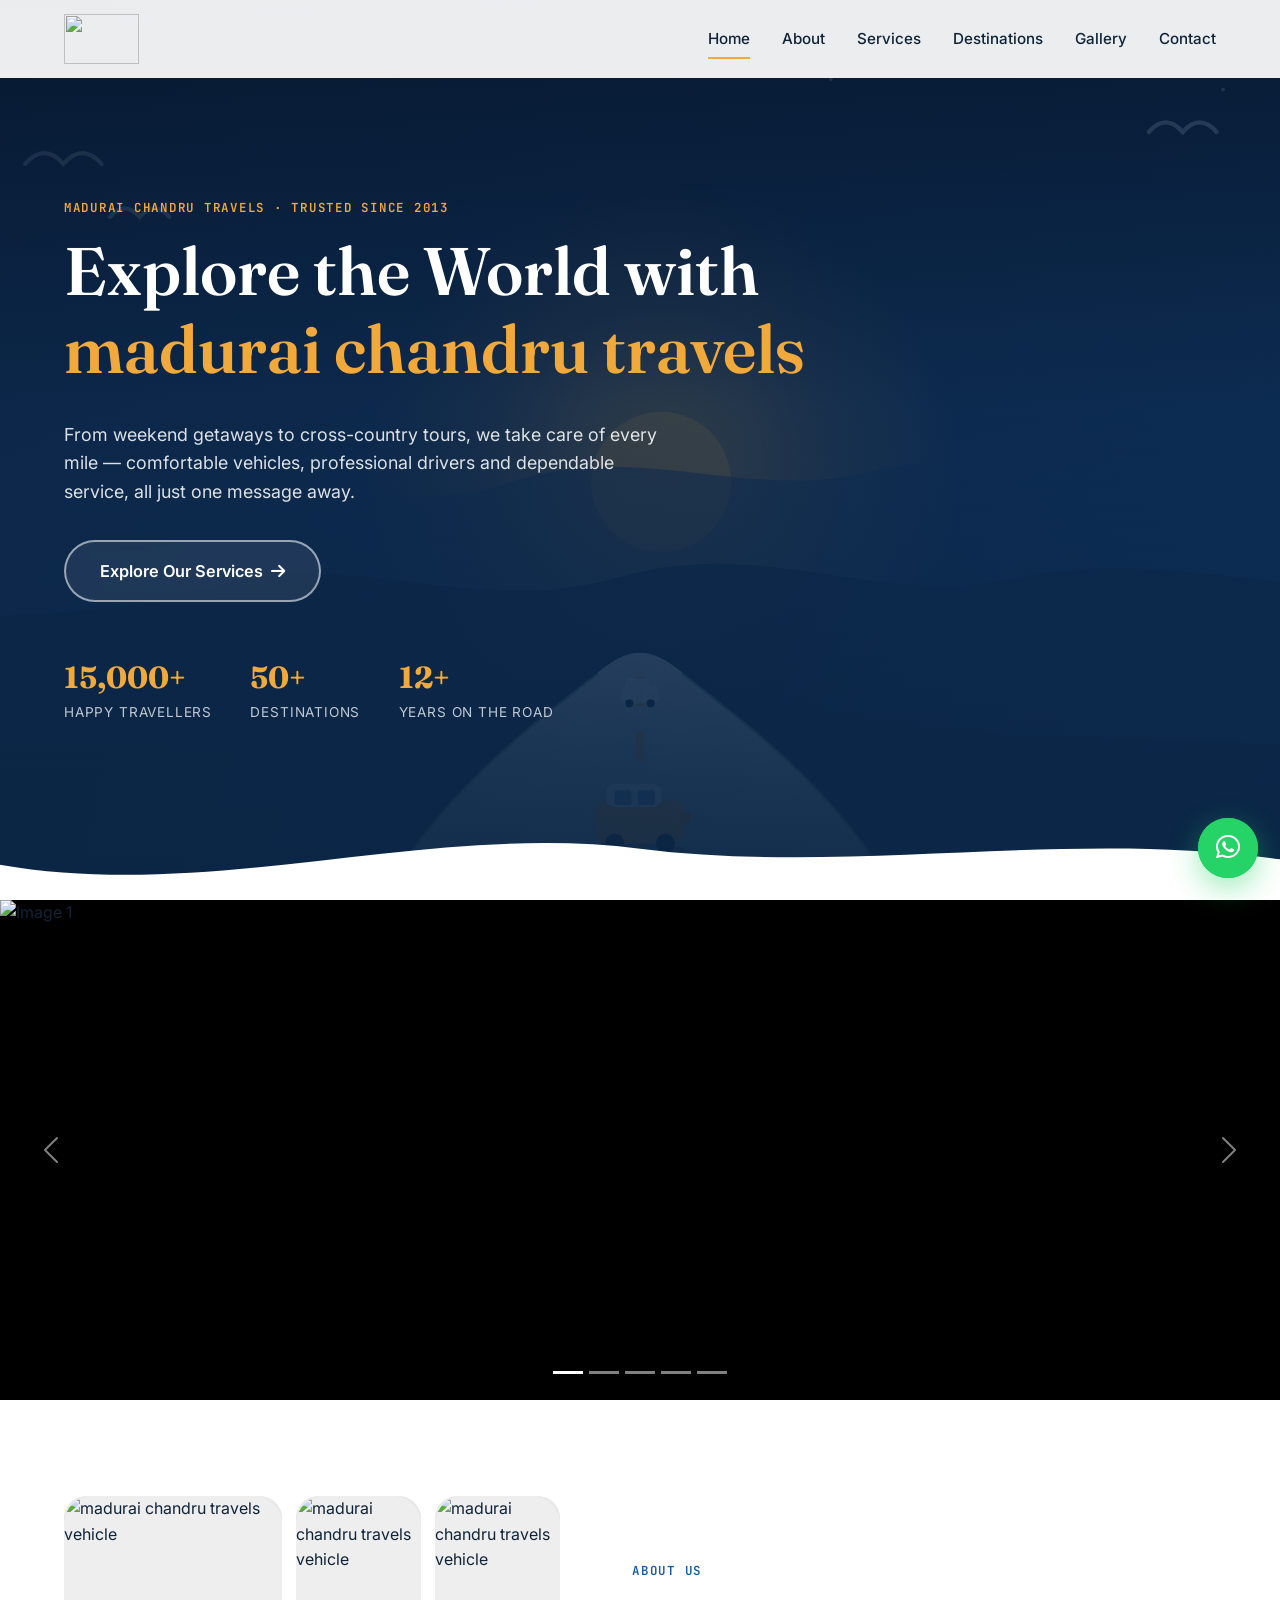
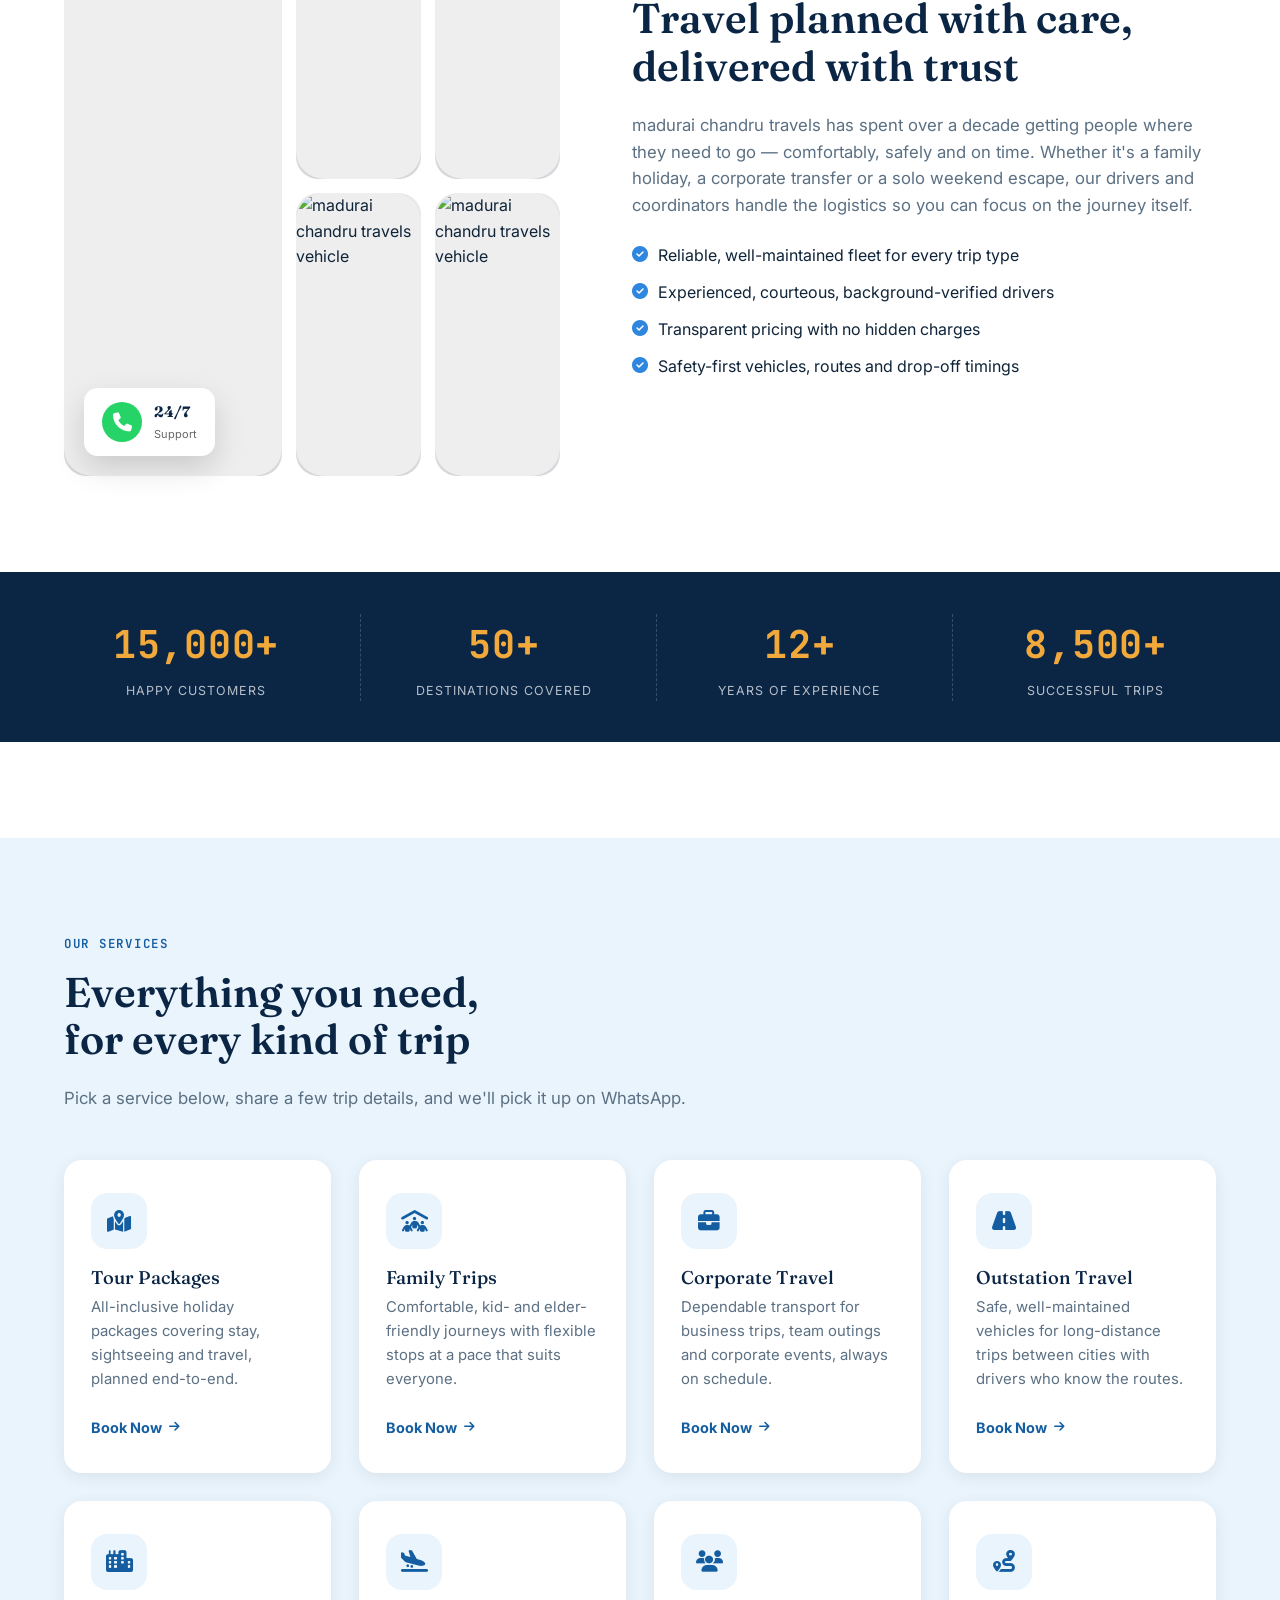
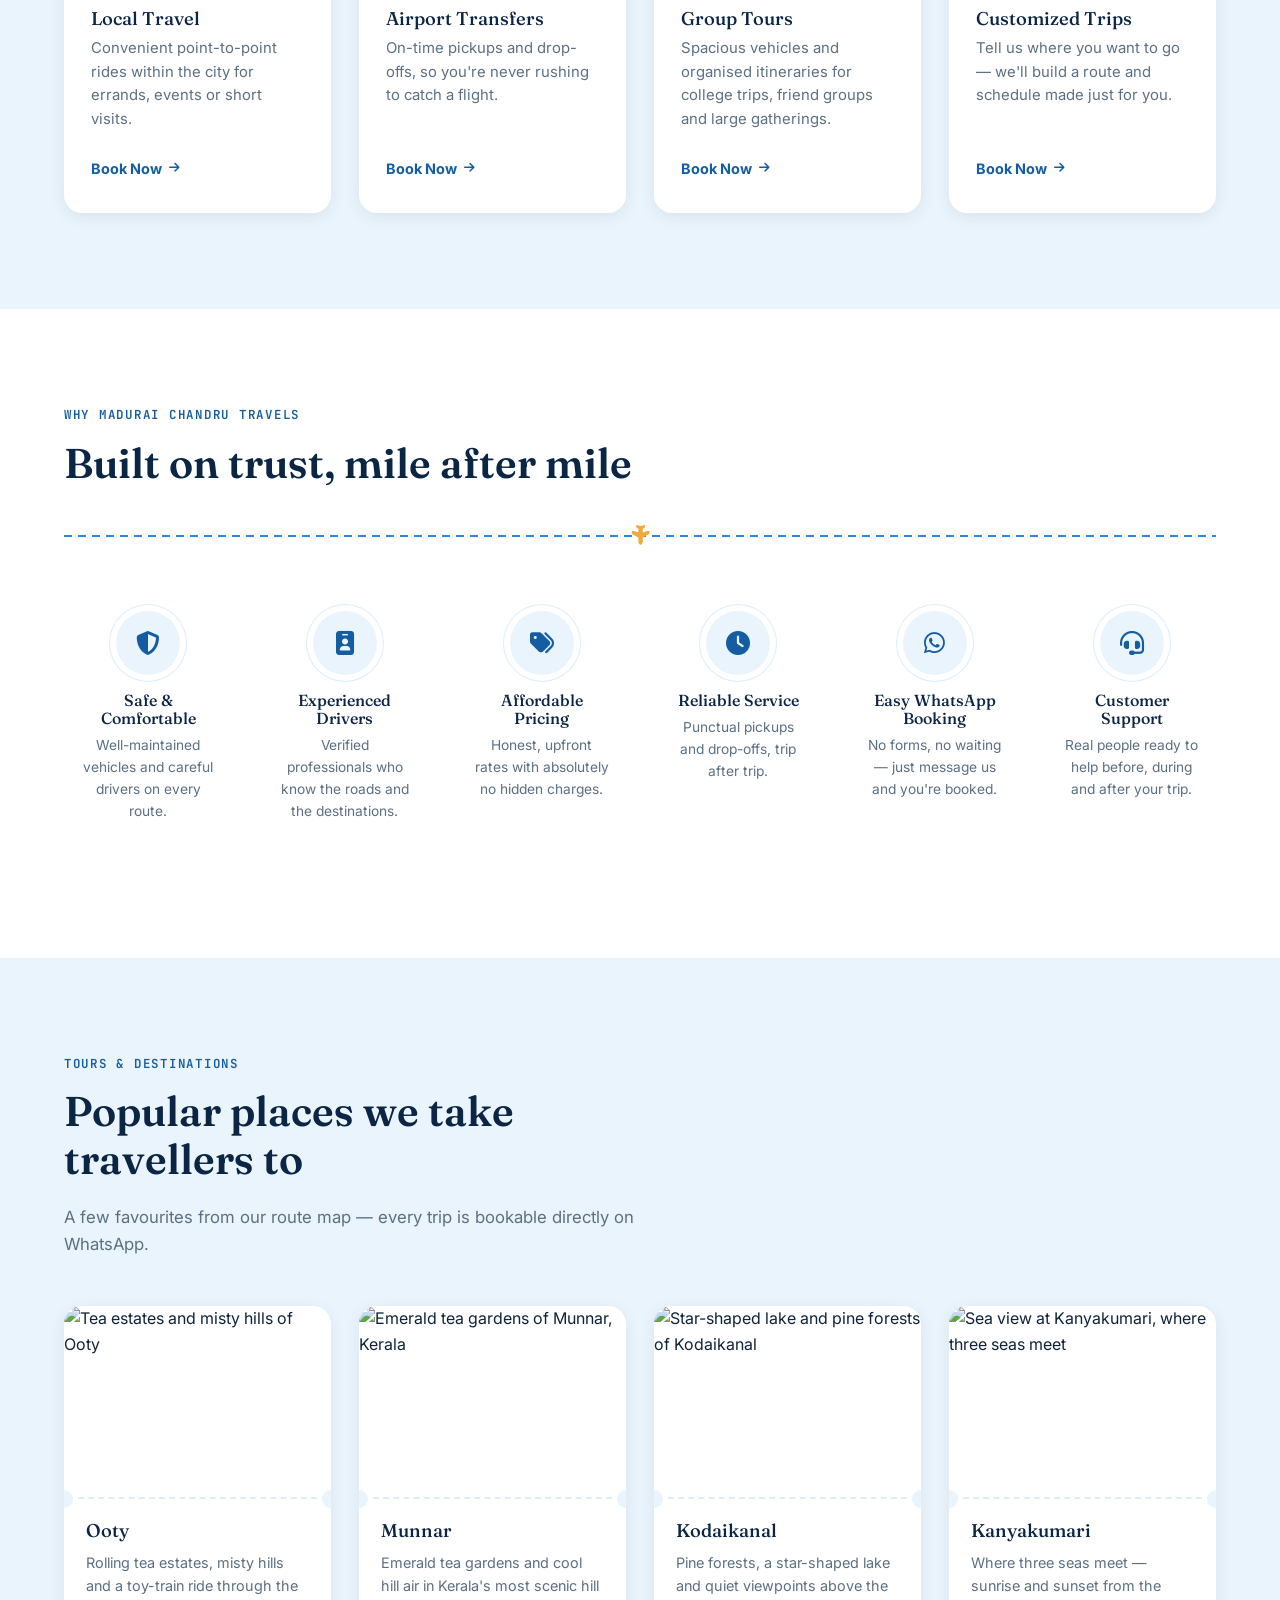
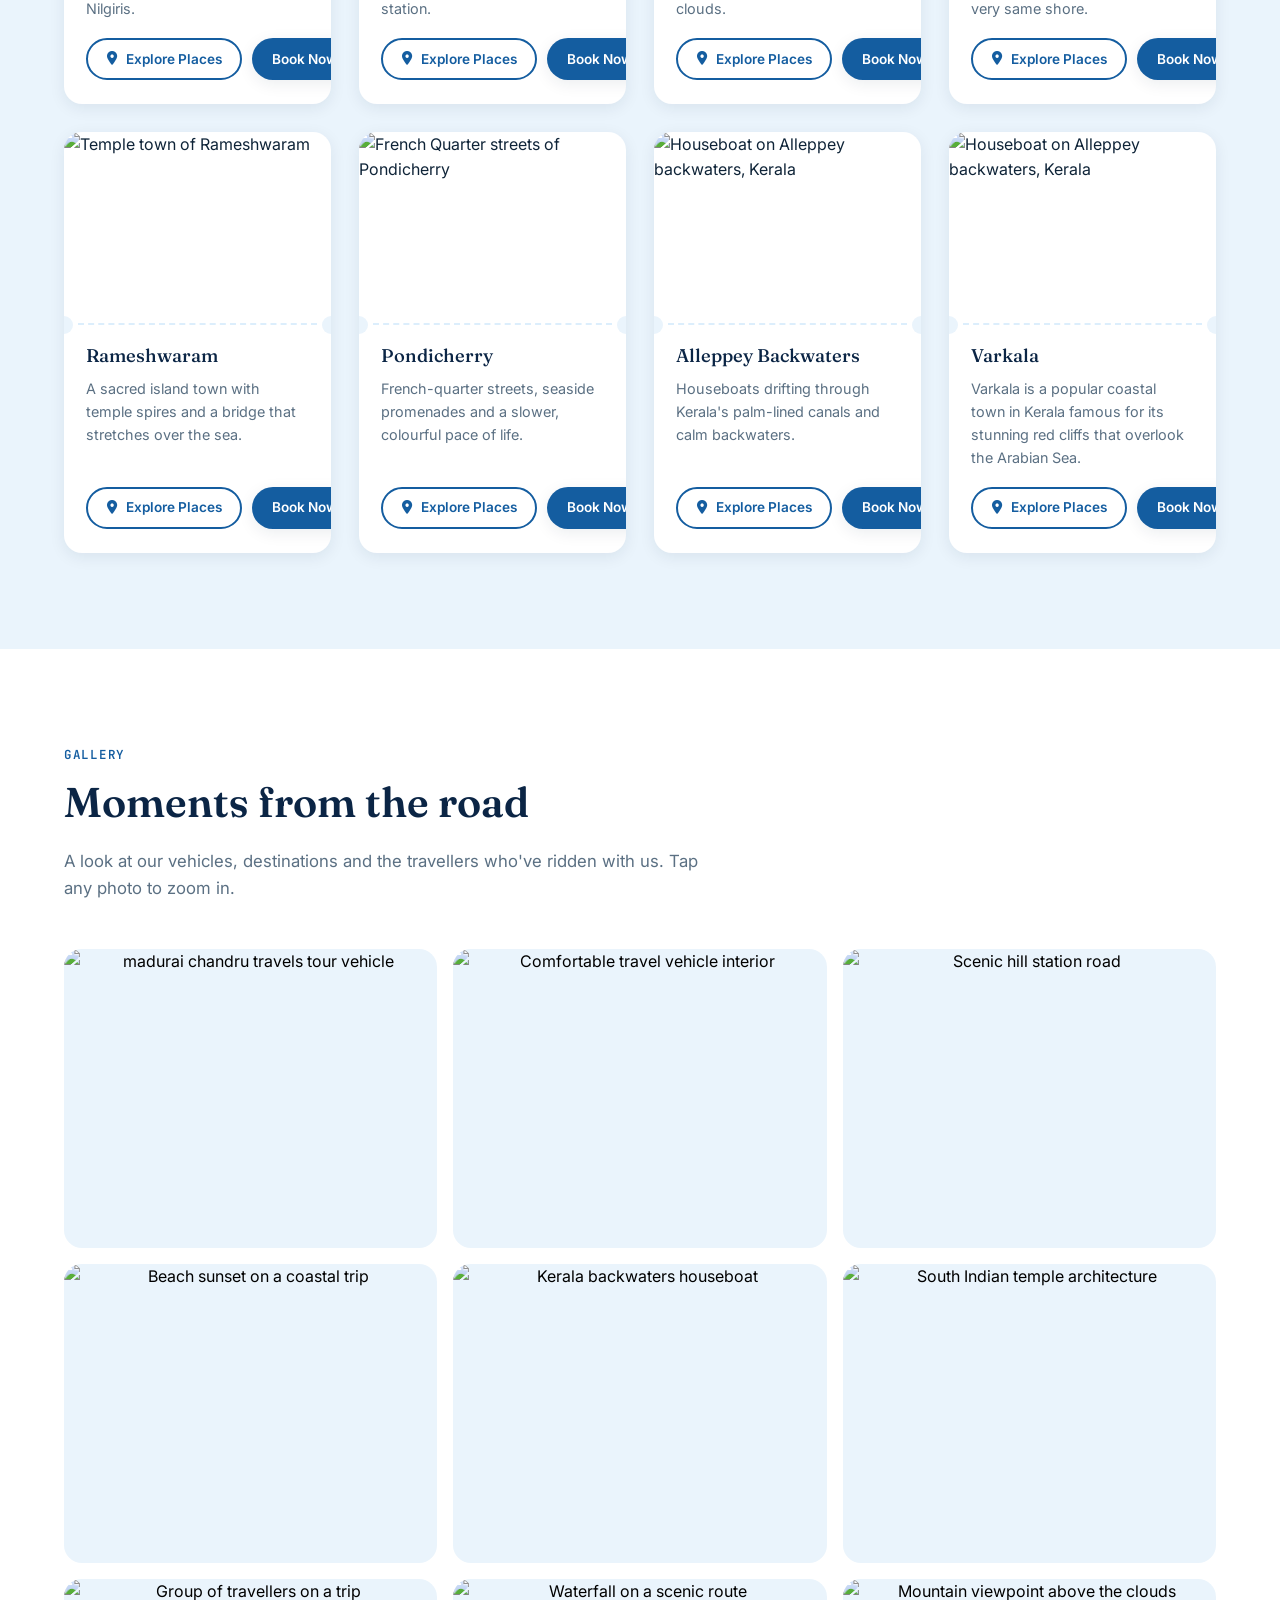
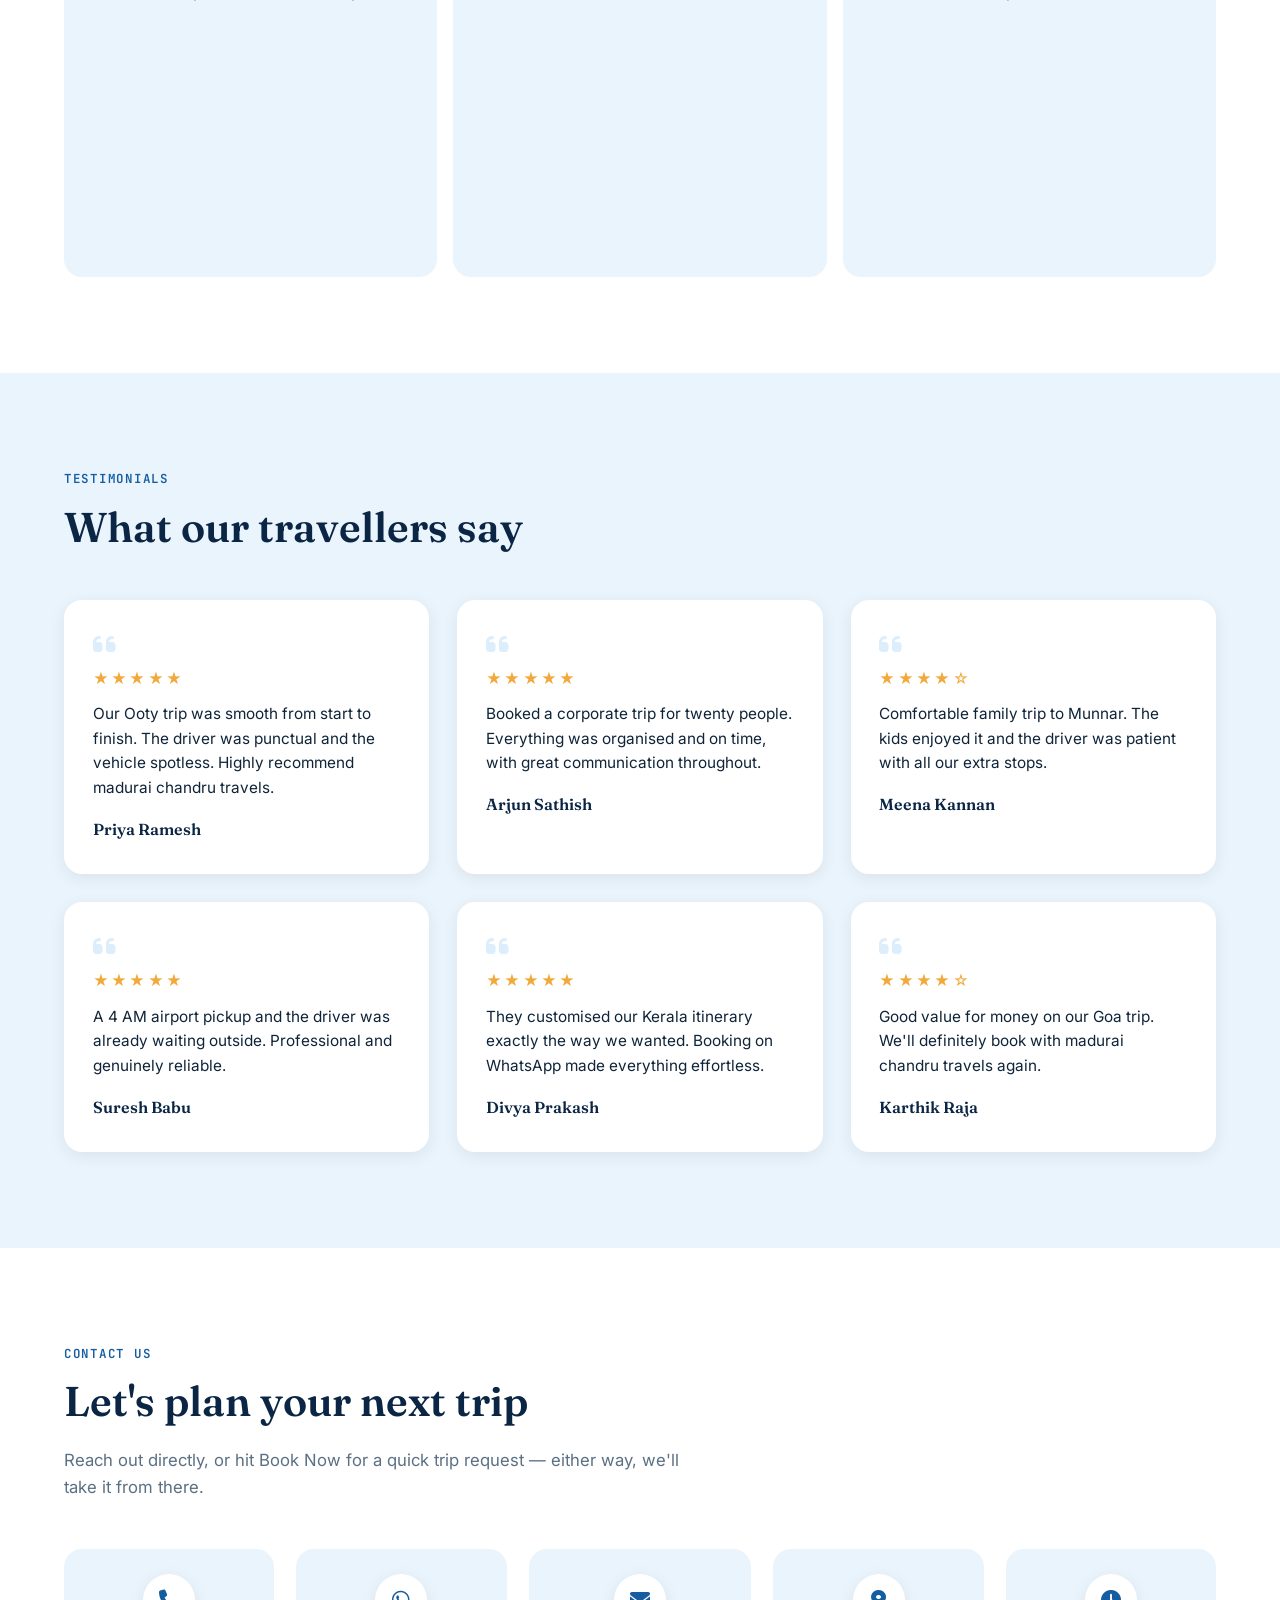
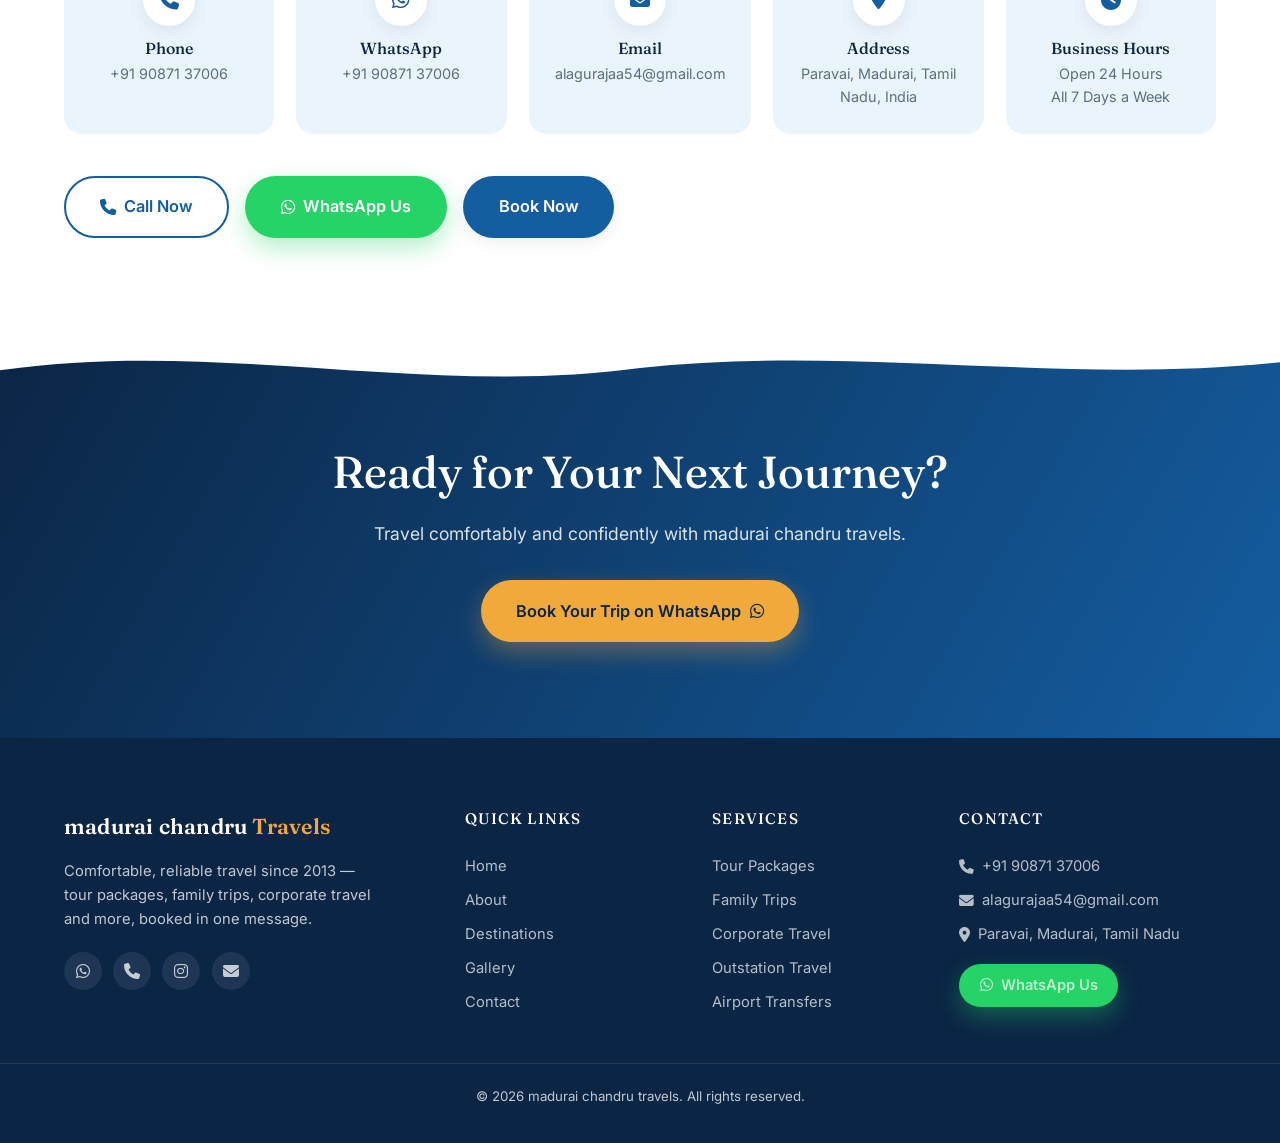
==== index.html @ 73e81075 "Add files via upload" ====
<!DOCTYPE html>
<html lang="en">
<head>
<meta charset="UTF-8">
<meta name="viewport" content="width=device-width, initial-scale=1.0">
<title>madurai chandru travels | Tours, Trips &amp; Travel Services</title>
<meta name="description" content="madurai chandru travels offers reliable tour packages, family trips, corporate travel, outstation cabs and airport transfers. Book instantly on WhatsApp.">
<meta name="theme-color" content="#0B2545">
<!-- Open Graph -->
<meta property="og:title" content="madurai chandru travels | Explore the World with Confidence">
<meta property="og:description" content="Comfortable, reliable travel services — tour packages, family trips, outstation cabs, corporate travel and more. Book on WhatsApp in one tap.">
<meta property="og:type" content="website">
<link href="https://cdn.jsdelivr.net/npm/bootstrap@5.3.3/dist/css/bootstrap.min.css" rel="stylesheet">
<link rel="stylesheet" href="./style.css">
<link rel="shortcut icon" href="./img/logo.png" type="image/x-icon">
<!-- Fonts -->
<link rel="preconnect" href="https://fonts.googleapis.com">
<link rel="preconnect" href="https://fonts.gstatic.com" crossorigin>
<link href="https://fonts.googleapis.com/css2?family=Fraunces:opsz,wght@9..144,300;9..144,400;9..144,500;9..144,600;9..144,700&family=Inter:wght@400;500;600;700;800&family=JetBrains+Mono:wght@400;500;600;700&display=swap" rel="stylesheet">

<!-- Icons -->
<link rel="stylesheet" href="https://cdnjs.cloudflare.com/ajax/libs/font-awesome/6.5.2/css/all.min.css">



<!-- Structured data for SEO -->
<script type="application/ld+json">
{
  "@context": "https://schema.org",
  "@type": "TravelAgency",
  "name": "madurai chandru travels",
  "description": "Reliable tour packages, family trips, corporate travel, outstation cabs and airport transfers.",
  "telephone": "+91-90871-37006",
  "email": "info@madurai chandru travels.com",
  "address": {
    "@type": "PostalAddress",
    "streetAddress": "Paravai",
    "addressLocality": "Madurai",
    "addressRegion": "Tamil Nadu",
    "addressCountry": "IN"
  },
  "openingHours": "Mo-Su 00:00-23:59"
}
</script>
</head>
<body>

<a href="#main" class="skip-link">Skip to main content</a>

<!-- ============ NAVBAR ============ -->
<header class="navbar" id="navbar">
  <div class="container navbar__inner">
    <a href="#home" class="brand" aria-label="madurai chandru travels home">
   <img src="./img/logo.png" alt="" height="50px" width="75px">
    </a>

    <nav class="nav-links" id="navLinks" aria-label="Primary">
      <a href="#home" class="nav-link">Home</a>
      <a href="#about" class="nav-link">About</a>
      <a href="#services" class="nav-link">Services</a>
      <a href="#destinations" class="nav-link">Destinations</a>
      <a href="#gallery" class="nav-link">Gallery</a>
      <a href="#contact" class="nav-link">Contact</a>
    
    </nav>

    <button class="hamburger" id="hamburger" aria-label="Open menu" aria-expanded="false" aria-controls="mobileMenu">
      <span></span><span></span><span></span>
    </button>
  </div>
</header>

<!-- ============ MOBILE OFFCANVAS ============ -->
<div class="offcanvas" id="mobileMenu" aria-hidden="true">
  <div class="offcanvas__backdrop" id="offcanvasBackdrop"></div>
  <div class="offcanvas__panel" role="dialog" aria-label="Mobile menu">
    <div class="offcanvas__top">
      <span class="brand__text">madurai chandru <em>Travels</em></span>
      <button class="offcanvas__close" id="offcanvasClose" aria-label="Close menu"><i class="fa-solid fa-xmark"></i></button>
    </div>
    <nav class="offcanvas__links" aria-label="Mobile">
      <a href="#home" class="offcanvas__link">Home</a>
      <a href="#about" class="offcanvas__link">About</a>
      <a href="#services" class="offcanvas__link">Services</a>
      <a href="#destinations" class="offcanvas__link">Destinations</a>
      <a href="#gallery" class="offcanvas__link">Gallery</a>
      <a href="#contact" class="offcanvas__link">Contact</a>
    </nav>
    <a href="#" class="btn btn--primary btn--block js-book" data-msg="Hello madurai chandru travels, I would like to book a travel service.">
      <i class="fa-brands fa-whatsapp"></i> Book Now on WhatsApp
    </a>
    <div class="offcanvas__contact">
      <a href="tel:+919087137006"><i class="fa-solid fa-phone"></i> +91 90871 37006</a>
    </div>
  </div>
</div>

<main id="main">

  <!-- ============ HERO ============ -->
  <section class="hero" id="home">
    <div class="hero__bg">
      <svg viewBox="0 0 1600 900" preserveAspectRatio="xMidYMid slice" xmlns="http://www.w3.org/2000/svg" aria-hidden="true" focusable="false">
        <defs>
          <linearGradient id="heroSky" x1="0" y1="0" x2="0" y2="1">
            <stop offset="0%" stop-color="#08152B"/>
            <stop offset="55%" stop-color="#123566"/>
            <stop offset="100%" stop-color="#145DA0"/>
          </linearGradient>
          <radialGradient id="heroSun" cx="50%" cy="50%" r="50%">
            <stop offset="0%" stop-color="#F2A93B" stop-opacity="0.9"/>
            <stop offset="60%" stop-color="#F2A93B" stop-opacity="0.25"/>
            <stop offset="100%" stop-color="#F2A93B" stop-opacity="0"/>
          </radialGradient>
          <linearGradient id="heroRoad" x1="0" y1="0" x2="0" y2="1">
            <stop offset="0%" stop-color="#EAF4FC" stop-opacity=".92"/>
            <stop offset="100%" stop-color="#EAF4FC" stop-opacity=".55"/>
          </linearGradient>
        </defs>

        <rect width="1600" height="900" fill="url(#heroSky)"/>

        <g fill="#EAF4FC" opacity="0.55">
          <circle cx="160" cy="90" r="2.4"/>
          <circle cx="260" cy="60" r="1.8"/>
          <circle cx="120" cy="150" r="1.6"/>
          <circle cx="1420" cy="80" r="2.2"/>
          <circle cx="1500" cy="150" r="1.6"/>
          <circle cx="1350" cy="110" r="1.8"/>
          <circle cx="700" cy="70" r="1.6"/>
          <circle cx="980" cy="100" r="1.8"/>
        </g>

        <circle cx="820" cy="480" r="280" fill="url(#heroSun)"/>
        <circle cx="820" cy="480" r="66" fill="#F2A93B" opacity="0.9"/>

        <g stroke="#EAF4FC" stroke-width="4" fill="none" stroke-linecap="round" opacity="0.65">
          <path d="M220,180 q18,-20 36,0 q18,-20 36,0"/>
          <path d="M300,230 q14,-16 28,0 q14,-16 28,0"/>
          <path d="M1280,150 q16,-18 32,0 q16,-18 32,0"/>
        </g>

        <path d="M0,560 C120,500 220,540 340,500 C460,460 560,520 680,480 C800,440 900,500 1020,470 C1140,440 1260,500 1380,470 C1460,450 1540,470 1600,460 L1600,900 L0,900 Z" fill="#123566" opacity="0.55"/>

        <path d="M0,640 C140,590 260,620 400,580 C540,540 640,610 780,570 C920,530 1020,600 1160,570 C1300,540 1420,600 1600,570 L1600,900 L0,900 Z" fill="#0B2545" opacity="0.8"/>

        <g stroke="#2E86DE" stroke-width="2" opacity="0.2">
          <path d="M0,760 C200,740 400,760 600,745" fill="none"/>
          <path d="M0,790 C220,772 420,792 640,775" fill="none"/>
          <path d="M960,780 C1160,760 1360,780 1600,762" fill="none"/>
          <path d="M980,812 C1180,794 1380,814 1600,797" fill="none"/>
        </g>

        <path d="M0,760 C220,700 420,740 600,700 C700,678 720,690 760,678 C800,666 830,655 840,660 C880,678 920,690 1000,700 C1180,740 1380,700 1600,760 L1600,900 L0,900 Z" fill="#0B2545"/>

        <path d="M540,900 C600,780 690,715 760,660 C790,635 810,635 840,660 C910,715 1000,780 1060,900 Z" fill="url(#heroRoad)"/>

        <path d="M540,900 C600,780 690,715 760,660" fill="none" stroke="#0B2545" stroke-width="4" opacity="0.4"/>
        <path d="M1060,900 C1000,780 910,715 840,660" fill="none" stroke="#0B2545" stroke-width="4" opacity="0.4"/>

        <path d="M800,900 C800,780 800,720 800,660" fill="none" stroke="#F2A93B" stroke-width="7" stroke-dasharray="28 24" opacity="0.9"/>

        <g transform="translate(800,795)">
          <ellipse cx="0" cy="34" rx="46" ry="8" fill="#08152B" opacity="0.35"/>
          <rect x="-42" y="-14" width="84" height="40" rx="10" fill="#F2A93B"/>
          <rect x="-32" y="-30" width="52" height="22" rx="8" fill="#EAF4FC"/>
          <rect x="-24" y="-24" width="16" height="14" rx="2" fill="#145DA0" opacity="0.6"/>
          <rect x="-2" y="-24" width="16" height="14" rx="2" fill="#145DA0" opacity="0.6"/>
          <circle cx="-24" cy="26" r="9" fill="#08152B"/>
          <circle cx="24" cy="26" r="9" fill="#08152B"/>
          <rect x="38" y="-3" width="10" height="10" rx="2" fill="#D98E1E"/>
        </g>

        <g transform="translate(800,678) scale(0.42)">
          <rect x="-42" y="-14" width="84" height="40" rx="10" fill="#EAF4FC" opacity="0.9"/>
          <rect x="-32" y="-30" width="52" height="22" rx="8" fill="#EAF4FC"/>
          <circle cx="-24" cy="26" r="9" fill="#08152B"/>
          <circle cx="24" cy="26" r="9" fill="#08152B"/>
        </g>
      </svg>
    </div>
    <div class="hero__overlay"></div>
    <div class="container hero__inner">
      <p class="eyebrow eyebrow--light reveal">madurai chandru travels &middot; Trusted Since 2013</p>
      <h1 class="hero__title reveal">Explore the World with <span>madurai chandru travels</span></h1>
      <p class="hero__desc reveal">From weekend getaways to cross-country tours, we take care of every mile — comfortable vehicles, professional drivers and dependable service, all just one message away.</p>
      <div class="hero__cta reveal">
       
        <a href="#services" class="btn btn--ghost btn--lg">
          Explore Our Services <i class="fa-solid fa-arrow-right"></i>
        </a>
      </div>

      <div class="hero__stats reveal">
        <div><strong>15,000+</strong><span>Happy Travellers</span></div>
        <div><strong>50+</strong><span>Destinations</span></div>
        <div><strong>12+</strong><span>Years on the Road</span></div>
      </div>
    </div>

    <svg class="hero__horizon" viewBox="0 0 1440 120" preserveAspectRatio="none" aria-hidden="true">
      <path d="M0,64 C 240,120 480,0 720,40 C 960,80 1200,10 1440,56 L1440,120 L0,120 Z" fill="var(--white)"></path>
    </svg>
  </section>
 <div id="myCarousel" class="carousel slide my-carousel section--sky"
     data-bs-ride="carousel"
     data-bs-interval="3000">

    <!-- Indicators -->
    <div class="carousel-indicators">
        <button type="button" data-bs-target="#myCarousel" data-bs-slide-to="0"
                class="active"></button>
        <button type="button" data-bs-target="#myCarousel" data-bs-slide-to="1"></button>
        <button type="button" data-bs-target="#myCarousel" data-bs-slide-to="2"></button>
        <button type="button" data-bs-target="#myCarousel" data-bs-slide-to="3"></button>
        <button type="button" data-bs-target="#myCarousel" data-bs-slide-to="4"></button>
    </div>

    <!-- Images -->
    <div class="carousel-inner">
        <div class="carousel-item active">
            <img src="img/1.jpeg" alt="Image 1">
        </div>

        <div class="carousel-item">
            <img src="img/2.jpeg" alt="Image 2">
        </div>

        <div class="carousel-item">
            <img src="img/3.jpeg" alt="Image 3">
        </div>

        <div class="carousel-item">
            <img src="img/4.jpeg" alt="Image 4">
        </div>

        <div class="carousel-item">
            <img src="img/5.jpeg" alt="Image 5">
        </div>
    </div>

    <!-- Previous -->
    <button class="carousel-control-prev" type="button"
            data-bs-target="#myCarousel" data-bs-slide="prev">
        <span class="carousel-control-prev-icon"></span>
    </button>

    <!-- Next -->
    <button class="carousel-control-next" type="button"
            data-bs-target="#myCarousel" data-bs-slide="next">
        <span class="carousel-control-next-icon"></span>
    </button>

</div>
       

    </div>
  <!-- ============ ABOUT ============ -->
  <section class="section" id="about">
    <div class="container about">
<div class="about__media reveal">

  <div class="about-car-grid">
    
    <div class="car-main">
      <img src="./img/car1.jpeg" alt="madurai chandru travels vehicle">
    </div>

    <div class="car-small car-2">
      <img src="./img/car2.jpeg" alt="madurai chandru travels vehicle">
    </div>

    <div class="car-small car-3">
      <img src="./img/car3.jpeg" alt="madurai chandru travels vehicle">
    </div>

    <div class="car-small car-4">
      <img src="./img/car4.jpeg" alt="madurai chandru travels vehicle">
    </div>

    <div class="car-small car-5">
      <img src="./img/car5.jpeg" alt="madurai chandru travels vehicle">
    </div>

  </div>

  <div class="about__badge">
    <i class="fa fa-phone"></i>
    <div>
      <strong>24/7</strong>
      <span>Support </span>
    </div>
  </div>

</div>

      <div class="about__content">
        <p class="eyebrow reveal">About Us</p>
        <h2 class="section__title reveal">Travel planned with care, <br> delivered with trust</h2>
        <p class="section__lead reveal">madurai chandru travels has spent over a decade getting people where they need to go — comfortably, safely and on time. Whether it's a family holiday, a corporate transfer or a solo weekend escape, our drivers and coordinators handle the logistics so you can focus on the journey itself.</p>

        <ul class="checklist reveal">
          <li><i class="fa-solid fa-circle-check"></i> Reliable, well-maintained fleet for every trip type</li>
          <li><i class="fa-solid fa-circle-check"></i> Experienced, courteous, background-verified drivers</li>
          <li><i class="fa-solid fa-circle-check"></i> Transparent pricing with no hidden charges</li>
          <li><i class="fa-solid fa-circle-check"></i> Safety-first vehicles, routes and drop-off timings</li>
        </ul>

        </a>
      </div>
    </div>

    <!-- Departure-board style stat strip -->
    <div class="stat-strip">
      <div class="container stat-strip__grid">
        <div class="stat" data-count="15000" data-suffix="+">
          <span class="stat__num">0</span>
          <span class="stat__label">Happy Customers</span>
        </div>
        <div class="stat" data-count="50" data-suffix="+">
          <span class="stat__num">0</span>
          <span class="stat__label">Destinations Covered</span>
        </div>
        <div class="stat" data-count="12" data-suffix="+">
          <span class="stat__num">0</span>
          <span class="stat__label">Years of Experience</span>
        </div>
        <div class="stat" data-count="8500" data-suffix="+">
          <span class="stat__num">0</span>
          <span class="stat__label">Successful Trips</span>
        </div>
      </div>
    </div>
  </section>

  <!-- ============ SERVICES ============ -->
  <section class="section section--sky" id="services">
    <div class="container">
      <div class="section__head">
        <p class="eyebrow reveal">Our Services</p>
        <h2 class="section__title reveal">Everything you need, <br>for every kind of trip</h2>
        <p class="section__lead reveal">Pick a service below, share a few trip details, and we'll pick it up on WhatsApp.</p>
      </div>

      <div class="grid grid--4">

        <article class="card-service reveal">
          <div class="card-service__icon"><i class="fa-solid fa-map-location-dot"></i></div>
          <h3>Tour Packages</h3>
          <p>All-inclusive holiday packages covering stay, sightseeing and travel, planned end-to-end.</p>
          <a href="#" class="card-service__link js-book" data-msg="Hello madurai chandru travels, I'm interested in your Tour Packages.">Book Now <i class="fa-solid fa-arrow-right"></i></a>
        </article>

        <article class="card-service reveal">
          <div class="card-service__icon"><i class="fa-solid fa-people-roof"></i></div>
          <h3>Family Trips</h3>
          <p>Comfortable, kid- and elder-friendly journeys with flexible stops at a pace that suits everyone.</p>
          <a href="#" class="card-service__link js-book" data-msg="Hello madurai chandru travels, I'm interested in booking a Family Trip.">Book Now <i class="fa-solid fa-arrow-right"></i></a>
        </article>

        <article class="card-service reveal">
          <div class="card-service__icon"><i class="fa-solid fa-briefcase"></i></div>
          <h3>Corporate Travel</h3>
          <p>Dependable transport for business trips, team outings and corporate events, always on schedule.</p>
          <a href="#" class="card-service__link js-book" data-msg="Hello madurai chandru travels, I'm interested in Corporate Travel services.">Book Now <i class="fa-solid fa-arrow-right"></i></a>
        </article>

        <article class="card-service reveal">
          <div class="card-service__icon"><i class="fa-solid fa-road"></i></div>
          <h3>Outstation Travel</h3>
          <p>Safe, well-maintained vehicles for long-distance trips between cities with drivers who know the routes.</p>
          <a href="#" class="card-service__link js-book" data-msg="Hello madurai chandru travels, I'm interested in Outstation Travel.">Book Now <i class="fa-solid fa-arrow-right"></i></a>
        </article>

        <article class="card-service reveal">
          <div class="card-service__icon"><i class="fa-solid fa-city"></i></div>
          <h3>Local Travel</h3>
          <p>Convenient point-to-point rides within the city for errands, events or short visits.</p>
          <a href="#" class="card-service__link js-book" data-msg="Hello madurai chandru travels, I'm interested in Local Travel.">Book Now <i class="fa-solid fa-arrow-right"></i></a>
        </article>

        <article class="card-service reveal">
          <div class="card-service__icon"><i class="fa-solid fa-plane-arrival"></i></div>
          <h3>Airport Transfers</h3>
          <p>On-time pickups and drop-offs, so you're never rushing to catch a flight.</p>
          <a href="#" class="card-service__link js-book" data-msg="Hello madurai chandru travels, I'm interested in Airport Transfers.">Book Now <i class="fa-solid fa-arrow-right"></i></a>
        </article>

        <article class="card-service reveal">
          <div class="card-service__icon"><i class="fa-solid fa-users"></i></div>
          <h3>Group Tours</h3>
          <p>Spacious vehicles and organised itineraries for college trips, friend groups and large gatherings.</p>
          <a href="#" class="card-service__link js-book" data-msg="Hello madurai chandru travels, I'm interested in a Group Tour.">Book Now <i class="fa-solid fa-arrow-right"></i></a>
        </article>

        <article class="card-service reveal">
          <div class="card-service__icon"><i class="fa-solid fa-route"></i></div>
          <h3>Customized Trips</h3>
          <p>Tell us where you want to go — we'll build a route and schedule made just for you.</p>
          <a href="#" class="card-service__link js-book" data-msg="Hello madurai chandru travels, I'd like a Customized Trip plan.">Book Now <i class="fa-solid fa-arrow-right"></i></a>
        </article>

      </div>
    </div>
  </section>

  <!-- ============ WHY CHOOSE US ============ -->
  <section class="section" id="why-us">
    <div class="container">
      <div class="section__head">
        <p class="eyebrow reveal">Why madurai chandru travels</p>
        <h2 class="section__title reveal">Built on trust, mile after mile</h2>
      </div>

      <div class="route-line reveal" aria-hidden="true">
        <i class="fa-solid fa-plane route-line__plane"></i>
      </div>

      <div class="grid grid--6 why-grid">
        <div class="why-item reveal">
          <div class="why-item__icon"><i class="fa-solid fa-shield-halved"></i></div>
          <h3>Safe &amp; Comfortable</h3>
          <p>Well-maintained vehicles and careful drivers on every route.</p>
        </div>
        <div class="why-item reveal">
          <div class="why-item__icon"><i class="fa-solid fa-id-badge"></i></div>
          <h3>Experienced Drivers</h3>
          <p>Verified professionals who know the roads and the destinations.</p>
        </div>
        <div class="why-item reveal">
          <div class="why-item__icon"><i class="fa-solid fa-tags"></i></div>
          <h3>Affordable Pricing</h3>
          <p>Honest, upfront rates with absolutely no hidden charges.</p>
        </div>
        <div class="why-item reveal">
          <div class="why-item__icon"><i class="fa-solid fa-clock"></i></div>
          <h3>Reliable Service</h3>
          <p>Punctual pickups and drop-offs, trip after trip.</p>
        </div>
        <div class="why-item reveal">
          <div class="why-item__icon"><i class="fa-brands fa-whatsapp"></i></div>
          <h3>Easy WhatsApp Booking</h3>
          <p>No forms, no waiting — just message us and you're booked.</p>
        </div>
        <div class="why-item reveal">
          <div class="why-item__icon"><i class="fa-solid fa-headset"></i></div>
          <h3>Customer Support</h3>
          <p>Real people ready to help before, during and after your trip.</p>
        </div>
      </div>
    </div>
  </section>

  <!-- ============ DESTINATIONS ============ -->
  <section class="section section--sky" id="destinations">
    <div class="container">
      <div class="section__head">
        <p class="eyebrow reveal">Tours &amp; Destinations</p>
        <h2 class="section__title reveal">Popular places we take <br>travellers to</h2>
        <p class="section__lead reveal">A few favourites from our route map — every trip is bookable directly on WhatsApp.</p>
      </div>

      <div class="grid grid--4 destinations">

        <article class="ticket reveal">
          <div class="ticket__img"><img src="./img/ooty.jpg" alt="Tea estates and misty hills of Ooty" loading="lazy" width="700" height="500"></div>
          <div class="ticket__perf" aria-hidden="true"></div>
          <div class="ticket__body">
            <h3>Ooty</h3>
            <p>Rolling tea estates, misty hills and a toy-train ride through the Nilgiris.</p>
            <div class="ticket__meta">
              
                            <button type="button" class="btn btn--sm btn--outline js-destination" data-destination="ooty">
                <i class="fa-solid fa-location-dot"></i> Explore Places
              </button>
              <a href="#" class="btn btn--sm btn--primary js-book" data-msg="Hello madurai chandru travels, I'd like to book the Ooty tour.">Book Now</a>
            </div>
          </div>
        </article>

        <article class="ticket reveal">
          <div class="ticket__img"><img src="./img/moonar.jpg" alt="Emerald tea gardens of Munnar, Kerala" loading="lazy" width="700" height="500"></div>
          <div class="ticket__perf" aria-hidden="true"></div>
          <div class="ticket__body">
            <h3>Munnar</h3>
            <p>Emerald tea gardens and cool hill air in Kerala's most scenic hill station.</p>
            <div class="ticket__meta">
             
                            <button type="button" class="btn btn--sm btn--outline js-destination" data-destination="munnar">
                <i class="fa-solid fa-location-dot"></i> Explore Places
              </button>
              <a href="#" class="btn btn--sm btn--primary js-book" data-msg="Hello madurai chandru travels, I'd like to book the Munnar tour.">Book Now</a>
            </div>
          </div>
        </article>

        <article class="ticket reveal">
          <div class="ticket__img"><img src="./img/kodaikanal.jpg" alt="Star-shaped lake and pine forests of Kodaikanal" loading="lazy" width="700" height="500"></div>
          <div class="ticket__perf" aria-hidden="true"></div>
          <div class="ticket__body">
            <h3>Kodaikanal</h3>
            <p>Pine forests, a star-shaped lake and quiet viewpoints above the clouds.</p>
            <div class="ticket__meta">
             
                            <button type="button" class="btn btn--sm btn--outline js-destination" data-destination="kodaikanal">
                <i class="fa-solid fa-location-dot"></i> Explore Places
              </button>
              <a href="#" class="btn btn--sm btn--primary js-book" data-msg="Hello madurai chandru travels, I'd like to book the Kodaikanal tour.">Book Now</a>
            </div>
          </div>
        </article>

        <article class="ticket reveal">
          <div class="ticket__img"><img src="./img/kanyakumari.jpg" alt="Sea view at Kanyakumari, where three seas meet" loading="lazy" width="700" height="500"></div>
          <div class="ticket__perf" aria-hidden="true"></div>
          <div class="ticket__body">
            <h3>Kanyakumari</h3>
            <p>Where three seas meet — sunrise and sunset from the very same shore.</p>
            <div class="ticket__meta">
            
                            <button type="button" class="btn btn--sm btn--outline js-destination" data-destination="kanyakumari">
                <i class="fa-solid fa-location-dot"></i> Explore Places
              </button>
              <a href="#" class="btn btn--sm btn--primary js-book" data-msg="Hello madurai chandru travels, I'd like to book the Kanyakumari trip.">Book Now</a>
            </div>
          </div>
        </article>

        <article class="ticket reveal">
          <div class="ticket__img"><img src="./img/rameshwaram.jpg" alt="Temple town of Rameshwaram" loading="lazy" width="700" height="500"></div>
          <div class="ticket__perf" aria-hidden="true"></div>
          <div class="ticket__body">
            <h3>Rameshwaram</h3>
            <p>A sacred island town with temple spires and a bridge that stretches over the sea.</p>
            <div class="ticket__meta">
             
                            <button type="button" class="btn btn--sm btn--outline js-destination" data-destination="rameshwaram">
                <i class="fa-solid fa-location-dot"></i> Explore Places
              </button>
              <a href="#" class="btn btn--sm btn--primary js-book" data-msg="Hello madurai chandru travels, I'd like to book the Rameshwaram tour.">Book Now</a>
            </div>
          </div>
        </article>

        <article class="ticket reveal">
          <div class="ticket__img"><img src="./img/pondicherry.jpg" alt="French Quarter streets of Pondicherry" loading="lazy" width="700" height="500"></div>
          <div class="ticket__perf" aria-hidden="true"></div>
          <div class="ticket__body">
            <h3>Pondicherry</h3>
            <p>French-quarter streets, seaside promenades and a slower, colourful pace of life.</p>
            <div class="ticket__meta">
             
                            <button type="button" class="btn btn--sm btn--outline js-destination" data-destination="pondicherry">
                <i class="fa-solid fa-location-dot"></i> Explore Places
              </button>
              <a href="#" class="btn btn--sm btn--primary js-book" data-msg="Hello madurai chandru travels, I'd like to book the Pondicherry tour.">Book Now</a>
            </div>
          </div>
        </article>

        <article class="ticket reveal">
          <div class="ticket__img"><img src="./img/azapey.jpg" alt="Houseboat on Alleppey backwaters, Kerala" loading="lazy" width="700" height="500"></div>
          <div class="ticket__perf" aria-hidden="true"></div>
          <div class="ticket__body">
            <h3>Alleppey Backwaters</h3>
            <p>Houseboats drifting through Kerala's palm-lined canals and calm backwaters.</p>
            <div class="ticket__meta">
              
                            <button type="button" class="btn btn--sm btn--outline js-destination" data-destination="alleppey">
                <i class="fa-solid fa-location-dot"></i> Explore Places
              </button>
              <a href="#" class="btn btn--sm btn--primary js-book" data-msg="Hello madurai chandru travels, I'd like to book the Alleppey Backwaters tour.">Book Now</a>
            </div>
          </div>
        </article>

    <article class="ticket reveal">
          <div class="ticket__img"><img src="./img/varkala.jpg" alt="Houseboat on Alleppey backwaters, Kerala" loading="lazy" width="700" height="500"></div>
          <div class="ticket__perf" aria-hidden="true"></div>
          <div class="ticket__body">
            <h3>Varkala</h3>
            <p>Varkala is a popular coastal town in Kerala famous for its stunning red cliffs that overlook the Arabian Sea.</p>
            <div class="ticket__meta">
              
                            <button type="button" class="btn btn--sm btn--outline js-destination" data-destination="varkala">
                <i class="fa-solid fa-location-dot"></i> Explore Places
              </button>
              <a href="#" class="btn btn--sm btn--primary js-book" data-msg="Hello madurai chandru travels, I'd like to book the Varkala tour.">Book Now</a>
            </div>
          </div>
        </article>

      </div>
    </div>
  </section>

  <!-- ============ GALLERY ============ -->
  <section class="section" id="gallery">
    <div class="container">
      <div class="section__head">
        <p class="eyebrow reveal">Gallery</p>
        <h2 class="section__title reveal">Moments from the road</h2>
        <p class="section__lead reveal">A look at our vehicles, destinations and the travellers who've ridden with us. Tap any photo to zoom in.</p>
      </div>

      <div class="gallery-grid" id="galleryGrid">
        <button class="gallery-item reveal" data-full="https://loremflickr.com/1400/1000/tourbus,travel/all?lock=11">
          <img src="./img/comf.jpg" alt="madurai chandru travels tour vehicle" loading="lazy" width="700" height="560">
          <span class="gallery-item__cap">Our Fleet</span>
        </button>
        <button class="gallery-item reveal" data-full="https://loremflickr.com/1400/1000/vaninterior,travel/all?lock=12">
          <img src="./img/site.jpg" alt="Comfortable travel vehicle interior" loading="lazy" width="700" height="560">
          <span class="gallery-item__cap">Comfort Inside</span>
        </button>
        <button class="gallery-item reveal" data-full="https://loremflickr.com/1400/1000/hillstation,road,india/all?lock=13">
          <img src="./img/road.jpg" alt="Scenic hill station road" loading="lazy" width="700" height="560">
          <span class="gallery-item__cap">Hill Roads</span>
        </button>
        <button class="gallery-item reveal" data-full="https://loremflickr.com/1400/1000/beach,sunset,coast/all?lock=14">
          <img src="./img/coas.jpg" alt="Beach sunset on a coastal trip" loading="lazy" width="700" height="560">
          <span class="gallery-item__cap">Coastal Escapes</span>
        </button>
        <button class="gallery-item reveal" data-full="https://loremflickr.com/1400/1000/backwaters,houseboat,kerala/all?lock=15">
          <img src="./img/water.jpg" alt="Kerala backwaters houseboat" loading="lazy" width="700" height="560">
          <span class="gallery-item__cap">Backwater Days</span>
        </button>
        <button class="gallery-item reveal" data-full="https://loremflickr.com/1400/1000/southindia,temple,architecture/all?lock=16">
          <img src="./img/temple.jpg" alt="South Indian temple architecture" loading="lazy" width="700" height="560">
          <span class="gallery-item__cap">Temple Towns</span>
        </button>
        <button class="gallery-item reveal" data-full="https://loremflickr.com/1400/1000/friends,travel,group/all?lock=17">
          <img src="./img/camp.jpg" alt="Group of travellers on a trip" loading="lazy" width="700" height="560">
          <span class="gallery-item__cap">Travel Moments</span>
        </button>
        <button class="gallery-item reveal" data-full="https://loremflickr.com/1400/1000/waterfall,forest,india/all?lock=18">
          <img src="./img/silver.jpg" alt="Waterfall on a scenic route" loading="lazy" width="700" height="560">
          <span class="gallery-item__cap">Scenic Stops</span>
        </button>
        <button class="gallery-item reveal" data-full="https://loremflickr.com/1400/1000/mountain,viewpoint,clouds/all?lock=19">
          <img src="./img/kutralam.jpg" alt="Mountain viewpoint above the clouds" loading="lazy" width="700" height="560">
          <span class="gallery-item__cap">Above the Clouds</span>
        </button>
      </div>
    </div>
  </section>

  <!-- ============ LIGHTBOX ============ -->
  <div class="lightbox" id="lightbox" aria-hidden="true">
    <button class="lightbox__close" id="lightboxClose" aria-label="Close image"><i class="fa-solid fa-xmark"></i></button>
    <button class="lightbox__nav lightbox__nav--prev" id="lightboxPrev" aria-label="Previous image"><i class="fa-solid fa-chevron-left"></i></button>
    <img src="" alt="" id="lightboxImg">
    <button class="lightbox__nav lightbox__nav--next" id="lightboxNext" aria-label="Next image"><i class="fa-solid fa-chevron-right"></i></button>
  </div>

  <!-- ============ TESTIMONIALS ============ -->
  <section class="section section--sky" id="testimonials">
    <div class="container">
      <div class="section__head">
        <p class="eyebrow reveal">Testimonials</p>
        <h2 class="section__title reveal">What our travellers say</h2>
      </div>

      <div class="grid grid--3">
        <!-- Replace name / rating / review below with real customer feedback -->
        <figure class="review reveal">
          <i class="fa-solid fa-quote-left review__quote-icon" aria-hidden="true"></i>
          <div class="review__stars" aria-label="5 out of 5 stars">★★★★★</div>
          <blockquote>Our Ooty trip was smooth from start to finish. The driver was punctual and the vehicle spotless. Highly recommend madurai chandru travels.</blockquote>
          <figcaption>Priya Ramesh</figcaption>
        </figure>

        <figure class="review reveal">
          <i class="fa-solid fa-quote-left review__quote-icon" aria-hidden="true"></i>
          <div class="review__stars" aria-label="5 out of 5 stars">★★★★★</div>
          <blockquote>Booked a corporate trip for twenty people. Everything was organised and on time, with great communication throughout.</blockquote>
          <figcaption>Arjun Sathish</figcaption>
        </figure>

        <figure class="review reveal">
          <i class="fa-solid fa-quote-left review__quote-icon" aria-hidden="true"></i>
          <div class="review__stars" aria-label="4 out of 5 stars">★★★★☆</div>
          <blockquote>Comfortable family trip to Munnar. The kids enjoyed it and the driver was patient with all our extra stops.</blockquote>
          <figcaption>Meena Kannan</figcaption>
        </figure>

        <figure class="review reveal">
          <i class="fa-solid fa-quote-left review__quote-icon" aria-hidden="true"></i>
          <div class="review__stars" aria-label="5 out of 5 stars">★★★★★</div>
          <blockquote>A 4 AM airport pickup and the driver was already waiting outside. Professional and genuinely reliable.</blockquote>
          <figcaption>Suresh Babu</figcaption>
        </figure>

        <figure class="review reveal">
          <i class="fa-solid fa-quote-left review__quote-icon" aria-hidden="true"></i>
          <div class="review__stars" aria-label="5 out of 5 stars">★★★★★</div>
          <blockquote>They customised our Kerala itinerary exactly the way we wanted. Booking on WhatsApp made everything effortless.</blockquote>
          <figcaption>Divya Prakash</figcaption>
        </figure>

        <figure class="review reveal">
          <i class="fa-solid fa-quote-left review__quote-icon" aria-hidden="true"></i>
          <div class="review__stars" aria-label="4 out of 5 stars">★★★★☆</div>
          <blockquote>Good value for money on our Goa trip. We'll definitely book with madurai chandru travels again.</blockquote>
          <figcaption>Karthik Raja</figcaption>
        </figure>
      </div>
    </div>
  </section>

  <!-- ============ CONTACT ============ -->
  <section class="section" id="contact">
    <div class="container">
      <div class="section__head">
        <p class="eyebrow reveal">Contact Us</p>
        <h2 class="section__title reveal">Let's plan your next trip</h2>
        <p class="section__lead reveal">Reach out directly, or hit Book Now for a quick trip request — either way, we'll take it from there.</p>
      </div>

      <div class="contact-grid">
        <div class="contact-card reveal">
          <div class="contact-card__icon"><i class="fa-solid fa-phone"></i></div>
          <h3>Phone</h3>
          <p>+91 90871 37006</p>
        </div>
        <div class="contact-card reveal">
          <div class="contact-card__icon"><i class="fa-brands fa-whatsapp"></i></div>
          <h3>WhatsApp</h3>
          <p>+91 90871 37006</p>
        </div>
        <div class="contact-card reveal">
          <div class="contact-card__icon"><i class="fa-solid fa-envelope"></i></div>
          <h3>Email</h3>
          <p>alagurajaa54@gmail.com</p>
        </div>
        <div class="contact-card reveal">
          <div class="contact-card__icon"><i class="fa-solid fa-location-dot"></i></div>
          <h3>Address</h3>
          <p>Paravai, Madurai, Tamil Nadu, India</p>
        </div>
        <div class="contact-card reveal">
          <div class="contact-card__icon"><i class="fa-solid fa-clock"></i></div>
          <h3>Business Hours</h3>
          <p>Open 24 Hours<br>All 7 Days a Week</p>
        </div>
      </div>

      <div class="contact-actions reveal">
        <a href="tel:+919087137006" class="btn btn--outline btn--lg"><i class="fa-solid fa-phone"></i> Call Now</a>
        <a href="#" class="btn btn--whatsapp btn--lg js-wa" data-msg="Hello madurai chandru travels, I have a question about your services.">
          <i class="fa-brands fa-whatsapp"></i> WhatsApp Us
        </a>
        <a href="#" class="btn btn--primary btn--lg js-book" data-msg="Hello madurai chandru travels, I would like to book a travel service.">
          Book Now
        </a>
      </div>
    </div>
  </section>

  <!-- ============ FINAL CTA ============ -->
  <section class="final-cta">
    <svg class="final-cta__horizon" viewBox="0 0 1440 120" preserveAspectRatio="none" aria-hidden="true">
      <path d="M0,64 C 240,10 480,110 720,60 C 960,20 1200,90 1440,50 L1440,0 L0,0 Z" fill="var(--white)"></path>
    </svg>
    <div class="container final-cta__inner reveal">
      <h2>Ready for Your Next Journey?</h2>
      <p>Travel comfortably and confidently with madurai chandru travels.</p>
      <a href="#" class="btn btn--gold btn--lg js-book" data-msg="Hello madurai chandru travels, I'm ready to book my trip!">
        Book Your Trip on WhatsApp <i class="fa-brands fa-whatsapp"></i>
      </a>
    </div>
  </section>

</main>

<!-- ============ FOOTER ============ -->
<footer class="footer">
  <div class="container footer__grid">
    <div class="footer__brand">
      <span class="brand__text brand__text--light">madurai chandru <em>Travels</em></span>
      <p>Comfortable, reliable travel since 2013 &mdash; tour packages, family trips, corporate travel and more, booked in one message.</p>
      <div class="footer__social">
        <a href="#" class="js-wa" data-msg="Hello madurai chandru travels, I would like to book a travel service." aria-label="Chat on WhatsApp"><i class="fa-brands fa-whatsapp"></i></a>
        <a href="tel:+919087137006" aria-label="Call us"><i class="fa-solid fa-phone"></i></a>
        <a href="https://www.instagram.com/_madurai_chandru_travels_?stkn=dGM0MGExamE3cnVz" aria-label="Instagram" target="_blank">
    <i class="fa-brands fa-instagram"></i>
</a>
        <a href="mailto:alagurajaa54@gmail.com" aria-label="Email us"><i class="fa-solid fa-envelope"></i></a>
      </div>
    </div>

    <div class="footer__col">
      <h4>Quick Links</h4>
      <a href="#home">Home</a>
      <a href="#about">About</a>
      <a href="#destinations">Destinations</a>
      <a href="#gallery">Gallery</a>
      <a href="#contact">Contact</a>
    </div>

    <div class="footer__col">
      <h4>Services</h4>
      <a href="#services">Tour Packages</a>
      <a href="#services">Family Trips</a>
      <a href="#services">Corporate Travel</a>
      <a href="#services">Outstation Travel</a>
      <a href="#services">Airport Transfers</a>
    </div>

    <div class="footer__col">
      <h4>Contact</h4>
      <a href="tel:+919087137006"><i class="fa-solid fa-phone"></i> +91 90871 37006</a>
      <a href="mailto:alagurajaa54@gmail.com"><i class="fa-solid fa-envelope"></i> alagurajaa54@gmail.com</a>
      <a href="#"><i class="fa-solid fa-location-dot"></i> Paravai, Madurai, Tamil Nadu</a>
      <a href="#" class="btn btn--whatsapp btn--sm js-wa" data-msg="Hello madurai chandru travels, I would like to book a travel service.">
        <i class="fa-brands fa-whatsapp"></i> WhatsApp Us
      </a>
    </div>
  </div>

  <div class="footer__bottom">
    <p>&copy; <span id="year"></span> madurai chandru travels. All rights reserved.</p>
  </div>
</footer>

<!-- ============ FLOATING WHATSAPP BUTTON ============ -->
<a href="#" class="floating-wa js-wa" data-msg="Hello madurai chandru travels, I would like to book a travel service." aria-label="Chat with madurai chandru travels on WhatsApp">
  <i class="fa-brands fa-whatsapp"></i>
  <span class="floating-wa__ring" aria-hidden="true"></span>
</a>


<!-- ============ DESTINATION DETAILS MODAL ============ -->
<div class="destination-modal" id="destinationModal" aria-hidden="true">
  <div class="destination-modal__backdrop" id="destinationModalBackdrop"></div>
  <div class="destination-modal__panel" role="dialog" aria-modal="true" aria-labelledby="destinationModalTitle">
    <button type="button" class="destination-modal__close" id="destinationModalClose" aria-label="Close destination details">
      <i class="fa-solid fa-xmark"></i>
    </button>

    <div class="destination-modal__hero">
      <img id="destinationModalHero" src="" alt="">
      <div class="destination-modal__hero-overlay"></div>
      <div class="destination-modal__hero-content">
        <span class="destination-modal__eyebrow"><i class="fa-solid fa-map-pin"></i> Tour &amp; Destination</span>
        <h2 id="destinationModalTitle">Destination</h2>
        <p id="destinationModalDescription"></p>
      </div>
    </div>

    <div class="destination-modal__content">
      <div class="destination-modal__section-head">
        <div>
          <p class="eyebrow">Explore nearby</p>
          <h3>Places you can visit</h3>
        </div>
        <span class="destination-modal__count" id="destinationModalCount"></span>
      </div>

      <div class="subplace-grid" id="subplaceGrid"></div>

      <div class="destination-modal__actions">
        <button type="button" class="btn btn--outline" id="destinationModalBack">
          <i class="fa-solid fa-arrow-left"></i> Back to Destinations
        </button>
        <a href="#" class="btn btn--whatsapp js-destination-book" id="destinationModalBook">
          <i class="fa-brands fa-whatsapp"></i> Book This Destination
        </a>
      </div>
    </div>
  </div>
</div>

<!-- ============ BOOKING MODAL ============ -->
<div class="booking-modal" id="bookingModal" aria-hidden="true">
  <div class="booking-modal__backdrop" id="bookingModalBackdrop"></div>
  <div class="booking-modal__panel" role="dialog" aria-modal="true" aria-labelledby="bookingModalTitle">
    <div class="booking-modal__top">
      <div>
        <h3 class="booking-modal__title" id="bookingModalTitle">Plan Your Trip</h3>
        <p class="booking-modal__subtitle">Fill in a few details and we'll pick it up on WhatsApp.</p>
      </div>
      <button type="button" class="booking-modal__close" id="bookingModalClose" aria-label="Close booking form">
        <i class="fa-solid fa-xmark"></i>
      </button>
    </div>

    <div class="booking-modal__context" id="bookingModalContext">
      <i class="fa-solid fa-map-location-dot" aria-hidden="true"></i>
      <span id="bookingModalContextText">General enquiry</span>
    </div>

    <form class="booking-form" id="bookingForm" novalidate>
      <div class="booking-form__field">
        <label for="bookName">Your Name <span class="req">*</span></label>
        <input type="text" id="bookName" name="name" placeholder="Full name" autocomplete="name" required>
      </div>

      <div class="booking-form__field">
        <label for="bookPhone">Phone Number <span class="req">*</span></label>
        <input type="tel" id="bookPhone" name="phone" placeholder="e.g. 98765 43210" autocomplete="tel" required>
      </div>

      <div class="booking-form__row">
        <div class="booking-form__field">
          <label for="bookStartDate">Trip Start Date <span class="req">*</span></label>
          <input type="date" id="bookStartDate" name="startDate" required>
        </div>
        <div class="booking-form__field">
          <label for="bookEndDate">Trip End Date <span class="req">*</span></label>
          <input type="date" id="bookEndDate" name="endDate" required>
        </div>
      </div>

      <div class="booking-form__row">
        <div class="booking-form__field">
          <label for="bookPickup">Pickup Point <span class="req">*</span></label>
          <input type="text" id="bookPickup" name="pickup" placeholder="e.g. Paravai, Madurai" autocomplete="address-level2" required>
        </div>
        <div class="booking-form__field">
          <label for="bookMembers">No. of Members <span class="req">*</span></label>
          <input type="number" id="bookMembers" name="members" placeholder="e.g. 4" min="1" max="100" step="1" inputmode="numeric" required>
        </div>
      </div>

      <div class="booking-form__field">
        <label for="bookNotes">Additional Notes</label>
        <textarea id="bookNotes" name="notes" placeholder="Anything else we should know"></textarea>
      </div>

      <div class="booking-form__actions">
        <button type="submit" class="btn btn--whatsapp btn--block btn--lg">
          <i class="fa-brands fa-whatsapp"></i> Continue on WhatsApp
        </button>
        <p class="booking-form__note"><i class="fa-solid fa-lock"></i> Your details are only sent to us via WhatsApp — nothing is stored on this site.</p>
      </div>
    </form>
  </div>
</div>

<script src="./script.js"></script>
 <script src="https://cdn.jsdelivr.net/npm/bootstrap@5.3.3/dist/js/bootstrap.bundle.min.js"></script>
</body>
</html>
---- style.css ----
/* ============================================================
   madurai chandru travels — DESIGN TOKENS
   Palette:  Navy #0B2545 · Blue #145DA0 · Bright Blue #2E86DE
             Sky #EAF4FC · White #FFFFFF · Gold #F2A93B
   Type:     Display = Fraunces · Body = Inter · Mono = JetBrains Mono
   Signature: "Boarding pass" ticket cards + horizon-line dividers
   ============================================================ */

:root {
  --navy: #0B2545;
  --navy-2: #123566;
  --blue: #145DA0;
  --blue-bright: #2E86DE;
  --sky: #EAF4FC;
  --sky-2: #DCEEFC;
  --white: #FFFFFF;
  --gold: #F2A93B;
  --gold-dark: #D98E1E;
  --ink: #0F2438;
  --gray: #5B7083;
  --gray-light: #94A7B8;
  --whatsapp: #25D366;
  --whatsapp-dark: #1DA851;

  --radius-sm: 10px;
  --radius-md: 18px;
  --radius-lg: 28px;

  --shadow-sm: 0 4px 16px rgba(11, 37, 69, .08);
  --shadow-md: 0 14px 34px rgba(11, 37, 69, .13);
  --shadow-lg: 0 26px 60px rgba(11, 37, 69, .20);

  --font-display: 'Fraunces', Georgia, serif;
  --font-body: 'Inter', -apple-system, Segoe UI, sans-serif;
  --font-mono: 'JetBrains Mono', 'Courier New', monospace;

  --nav-h: 78px;
  --container: 1200px;
}

/* ============== RESET ============== */
*,
*::before,
*::after {
  box-sizing: border-box;
}

html {
  scroll-behavior: smooth;
}

body {
  margin: 0;
  font-family: var(--font-body);
  color: var(--ink);
  background: var(--white);
  line-height: 1.6;
  -webkit-font-smoothing: antialiased;
}

img {
  max-width: 100%;
  display: block;
}

a {
  color: inherit;
  text-decoration: none;
}

ul {
  list-style: none;
  margin: 0;
  padding: 0;
}

h1,
h2,
h3,
h4 {
  font-family: var(--font-display);
  margin: 0 0 .5em;
  line-height: 1.15;
  color: var(--navy);
}

p {
  margin: 0 0 1em;
}

button {
  font-family: inherit;
  cursor: pointer;
}

section {
  scroll-margin-top: var(--nav-h);
}

@media (prefers-reduced-motion: reduce) {

  *,
  *::before,
  *::after {
    animation-duration: .01ms !important;
    animation-iteration-count: 1 !important;
    transition-duration: .01ms !important;
    scroll-behavior: auto !important;
  }
}

.skip-link {
  position: absolute;
  left: -999px;
  top: 0;
  background: var(--navy);
  color: #fff;
  padding: .75rem 1.25rem;
  z-index: 2000;
  border-radius: 0 0 8px 0;
}

.skip-link:focus {
  left: 0;
}

:focus-visible {
  outline: 3px solid var(--gold);
  outline-offset: 2px;
}

.container {
  width: 100%;
  max-width: var(--container);
  margin: 0 auto;
  padding: 0 24px;
}

/* ============== TYPO HELPERS ============== */
.eyebrow {
  font-family: var(--font-mono);
  text-transform: uppercase;
  letter-spacing: .14em;
  font-size: .78rem;
  font-weight: 600;
  color: var(--blue);
  margin: 0 0 .9rem;
}

.eyebrow--light {
  color: var(--gold);
}

.section__title {
  font-size: clamp(1.7rem, 3.6vw, 2.6rem);
  font-weight: 600;
}

.section__lead {
  color: var(--gray);
  font-size: 1.05rem;
  max-width: 640px;
}

.section__head {
  max-width: 720px;
  margin-bottom: 3rem;
}

.section {
  padding: 6rem 0;
}

.section--sky {
  background: var(--sky);
}

/* ============== BUTTONS ============== */
.btn {
  display: inline-flex;
  align-items: center;
  justify-content: center;
  gap: .55rem;
  padding: .9rem 1.7rem;
  border-radius: 50px;
  font-weight: 600;
  font-size: .96rem;
  border: 2px solid transparent;
  transition: transform .2s ease, box-shadow .2s ease, background .2s ease, color .2s ease;
  white-space: nowrap;
}

.btn:hover {
  transform: translateY(-2px);
}

.btn--primary {
  background: var(--blue);
  color: #fff;
  box-shadow: var(--shadow-sm);
}

.btn--primary:hover {
  background: var(--blue-bright);
  box-shadow: var(--shadow-md);
}

.btn--whatsapp {
  background: var(--whatsapp);
  color: #fff;
  box-shadow: 0 10px 24px rgba(37, 211, 102, .35);
}

.btn--whatsapp:hover {
  background: var(--whatsapp-dark);
}

.btn--gold {
  background: var(--gold);
  color: var(--navy);
  box-shadow: 0 10px 24px rgba(242, 169, 59, .35);
}

.btn--gold:hover {
  background: var(--gold-dark);
  color: #fff;
}

.btn--ghost {
  background: rgba(255, 255, 255, .08);
  color: #fff;
  border-color: rgba(255, 255, 255, .55);
  backdrop-filter: blur(4px);
}

.btn--ghost:hover {
  background: rgba(255, 255, 255, .18);
  border-color: #fff;
}

.btn--outline {
  background: transparent;
  color: var(--blue);
  border-color: var(--blue);
}

.btn--outline:hover {
  background: var(--blue);
  color: #fff;
}

.btn--lg {
  padding: 1.05rem 2.1rem;
  font-size: 1.02rem;
}

.btn--sm {
  padding: .55rem 1.15rem;
  font-size: .85rem;
}

.btn--block {
  width: 100%;
}

/* ============== NAVBAR ============== */
.navbar {
  position: fixed;
  top: 0;
  left: 0;
  right: 0;
  z-index: 1000;
  height: var(--nav-h);
  display: flex;
  align-items: center;
  background-color: rgb(255, 255, 255,0.92);
  transition: background .3s ease, box-shadow .3s ease, height .3s ease;
}

.navbar.scrolled {
  background: rgba(255, 255, 255, .92);
  backdrop-filter: blur(10px);
  box-shadow: 0 4px 24px rgba(11, 37, 69, .08);
  height: 68px;
}

.navbar__inner {
  display: flex;
  align-items: center;
  justify-content: space-between;
}

.brand {
  display: flex;
  align-items: center;
  gap: .6rem;
}

.brand__mark {
  color: var(--gold);
  display: flex;
}

.navbar:not(.scrolled) .brand__mark {
  color: var(--gold);
}

.navbar.scrolled .brand__mark {
  color: var(--blue);
}

.brand__text {
  font-family: var(--font-display);
  font-weight: 600;
  font-size: 1.35rem;
  color: #fff;
  letter-spacing: .01em;
}

.navbar.scrolled .brand__text {
  color: var(--navy);
}

.brand__text em {
  font-style: normal;
  color: var(--gold);
}

.brand__text--light {
  color: #fff;
}

.brand__text--light em {
  color: var(--gold);
}

.nav-links {
  display: none;
  align-items: center;
  gap: 2rem;
}

.nav-link {
  font-weight: 500;
  font-size: .95rem;
  color: var(--ink);
  position: relative;
  padding: .25rem 0;
}

.navbar.scrolled .nav-link {
  color: var(--ink);
}

.nav-link::after {
  content: "";
  position: absolute;
  left: 0;
  bottom: -4px;
  width: 0;
  height: 2px;
  background: var(--gold);
  transition: width .25s ease;
}

.nav-link:hover::after,
.nav-link.active::after {
  width: 100%;
}

.hamburger {
  display: flex;
  flex-direction: column;
  justify-content: center;
  gap: 5px;
  width: 42px;
  height: 42px;
  background: rgba(255, 255, 255, .12);
  border: none;
  border-radius: 10px;
}

.navbar.scrolled .hamburger {
  background: rgba(11, 37, 69, .06);
}

.hamburger span {
  display: block;
  width: 20px;
  height: 2px;
  margin: 0 auto;
  background: #000000;
  transition: .3s;
}

.navbar.scrolled .hamburger span {
  background: var(--navy);
}

.hamburger[aria-expanded="true"] span:nth-child(1) {
  transform: translateY(7px) rotate(45deg);
}

.hamburger[aria-expanded="true"] span:nth-child(2) {
  opacity: 0;
}

.hamburger[aria-expanded="true"] span:nth-child(3) {
  transform: translateY(-7px) rotate(-45deg);
}

@media (min-width:960px) {
  .nav-links {
    display: flex;
  }

  .hamburger {
    display: none;
  }
}

/* ============== OFFCANVAS (MOBILE MENU) ============== */
.offcanvas {
  position: fixed;
  inset: 0;
  z-index: 1400;
  visibility: hidden;
}

.offcanvas__backdrop {
  position: absolute;
  inset: 0;
  background: rgba(11, 37, 69, .55);
  opacity: 0;
  transition: opacity .3s ease;
}

.offcanvas__panel {
  position: absolute;
  top: 0;
  right: 0;
  height: 100%;
  width: min(340px, 86vw);
  background: #fff;
  box-shadow: -20px 0 50px rgba(11, 37, 69, .25);
  transform: translateX(100%);
  transition: transform .35s ease;
  padding: 1.6rem 1.6rem 2rem;
  display: flex;
  flex-direction: column;
  gap: 1.6rem;
}

.offcanvas.open {
  visibility: visible;
}

.offcanvas.open .offcanvas__backdrop {
  opacity: 1;
}

.offcanvas.open .offcanvas__panel {
  transform: translateX(0);
}

.offcanvas__top {
  display: flex;
  align-items: center;
  justify-content: space-between;
}

.offcanvas__close {
  background: var(--sky);
  border: none;
  width: 38px;
  height: 38px;
  border-radius: 10px;
  font-size: 1rem;
  color: var(--navy);
}

.offcanvas__links {
  display: flex;
  flex-direction: column;
  gap: .2rem;
}

.offcanvas__link {
  padding: .85rem .2rem;
  border-bottom: 1px solid var(--sky-2);
  font-weight: 600;
  color: var(--ink);
  font-size: 1.05rem;
}

.offcanvas__contact {
  margin-top: auto;
  padding-top: 1rem;
  border-top: 1px solid var(--sky-2);
}

.offcanvas__contact a {
  display: flex;
  align-items: center;
  gap: .5rem;
  color: var(--gray);
  font-weight: 500;
}

/* ============== HERO ============== */
.hero {
  position: relative;
  min-height: 100vh;
  display: flex;
  align-items: center;
  overflow: hidden;
  color: #fff;
}

.hero__bg {
  position: absolute;
  inset: 0;
  overflow: hidden;
  transform: scale(1.06);
}

.hero__bg svg {
  width: 100%;
  height: 100%;
  display: block;
}

.hero__overlay {
  position: absolute;
  inset: 0;
  background:
    linear-gradient(180deg, rgba(6, 22, 44, .75) 0%, rgba(11, 37, 69, .68) 45%, rgba(11, 37, 69, .92) 100%),
    linear-gradient(100deg, rgba(11, 37, 69, .55), rgba(20, 93, 160, .25));
}

.hero__inner {
  position: relative;
  z-index: 2;
  padding-top: calc(var(--nav-h) + 2.5rem);
  padding-bottom: 6rem;
}

.hero__title {
  color: #fff;
  font-size: clamp(2.2rem, 6vw, 4rem);
  font-weight: 600;
  max-width: 820px;
}

.hero__title span {
  color: var(--gold);
}

.hero__desc {
  color: rgba(255, 255, 255, .86);
  font-size: 1.12rem;
  max-width: 600px;
  margin-bottom: 2.1rem;
}

.hero__cta {
  display: flex;
  flex-wrap: wrap;
  gap: 1rem;
  margin-bottom: 3.2rem;
}

.hero__stats {
  display: flex;
  flex-wrap: wrap;
  gap: 2.4rem;
}

.hero__stats div {
  display: flex;
  flex-direction: column;
}

.hero__stats strong {
  font-family: var(--font-display);
  font-size: 1.9rem;
  color: var(--gold);
}

.hero__stats span {
  color: rgba(255, 255, 255, .75);
  font-size: .85rem;
  text-transform: uppercase;
  letter-spacing: .06em;
}

.hero__horizon {
  position: absolute;
  left: 0;
  right: 0;
  bottom: -2px;
  width: 100%;
  height: 80px;
  z-index: 2;
}

/* ============== ABOUT ============== */
.about {
  display: grid;
  grid-template-columns: 1fr;
  gap: 3rem;
  align-items: center;
  padding-bottom: 5rem;
}

.about__media {
  position: relative;
}

.about__media img {
  width: 100%;
  border-radius: var(--radius-lg);
  box-shadow: var(--shadow-lg);
  aspect-ratio: 9/10;
  object-fit: cover;
}

.about__badge {
  position: absolute;
  left: -14px;
  bottom: -20px;
  background: #fff;
  border-radius: var(--radius-md);
  box-shadow: var(--shadow-md);
  padding: 1rem 1.3rem;
  display: flex;
  align-items: center;
  gap: .8rem;
  max-width: 230px;
}

.about__badge i {
  font-size: 1.4rem;
  color: var(--whatsapp);
}

.about__badge strong {
  display: block;
  font-family: var(--font-display);
  font-size: 1.1rem;
  color: var(--navy);
}

.about__badge span {
  font-size: .78rem;
  color: var(--gray);
}

.checklist {
  margin: 1.5rem 0 2rem;
  display: flex;
  flex-direction: column;
  gap: .7rem;
}

.checklist li {
  display: flex;
  align-items: flex-start;
  gap: .6rem;
  color: var(--ink);
}

.checklist i {
  color: var(--blue-bright);
  margin-top: .2rem;
}

/* Departure-board stat strip */
.stat-strip {
  background: var(--navy);
  margin-top: 1rem;
}

.stat-strip__grid {
  display: grid;
  grid-template-columns: repeat(2, 1fr);
  gap: 2rem;
  padding: 2.6rem 24px;
}

.stat {
  text-align: center;
  border-left: 1px dashed rgba(255, 255, 255, .18);
  padding-left: 1rem;
}

.stat:first-child {
  border-left: none;
  padding-left: 0;
}

.stat__num {
  display: block;
  font-family: var(--font-mono);
  font-weight: 700;
  font-size: clamp(1.6rem, 4vw, 2.4rem);
  color: var(--gold);
  letter-spacing: .02em;
}

.stat__label {
  display: block;
  margin-top: .35rem;
  font-size: .78rem;
  color: rgba(255, 255, 255, .7);
  text-transform: uppercase;
  letter-spacing: .08em;
}

/* ============== GRID ============== */
.grid {
  display: grid;
  gap: 1.75rem;
}

.grid--3 {
  grid-template-columns: 1fr;
}

.grid--4 {
  grid-template-columns: 1fr;
}

.grid--6 {
  grid-template-columns: repeat(2, 1fr);
}

@media (min-width:640px) {
  .grid--3 {
    grid-template-columns: repeat(2, 1fr);
  }

  .grid--4 {
    grid-template-columns: repeat(2, 1fr);
  }

  .grid--6 {
    grid-template-columns: repeat(3, 1fr);
  }
}

@media (min-width:960px) {
  .grid--3 {
    grid-template-columns: repeat(3, 1fr);
  }

  .grid--4 {
    grid-template-columns: repeat(4, 1fr);
  }

  .grid--6 {
    grid-template-columns: repeat(6, 1fr);
  }
}

/* ============== SERVICE CARDS ============== */
.card-service {
  background: #fff;
  border-radius: var(--radius-md);
  padding: 2.1rem 1.7rem;
  box-shadow: var(--shadow-sm);
  transition: transform .25s ease, box-shadow .25s ease;
  display: flex;
  flex-direction: column;
}

.card-service:hover {
  transform: translateY(-6px);
  box-shadow: var(--shadow-md);
}

.card-service__icon {
  width: 56px;
  height: 56px;
  border-radius: 16px;
  background: var(--sky);
  color: var(--blue);
  display: flex;
  align-items: center;
  justify-content: center;
  font-size: 1.35rem;
  margin-bottom: 1.1rem;
}

.card-service h3 {
  font-size: 1.15rem;
  margin-bottom: .5rem;
}

.card-service p {
  color: var(--gray);
  font-size: .93rem;
  flex-grow: 1;
}

.card-service__link {
  color: var(--blue);
  font-weight: 700;
  font-size: .9rem;
  display: inline-flex;
  align-items: center;
  gap: .4rem;
  margin-top: .6rem;
}

.card-service__link i {
  font-size: .75rem;
  transition: transform .2s ease;
}

.card-service__link:hover i {
  transform: translateX(4px);
}

/* ============== WHY CHOOSE US ============== */
.route-line {
  position: relative;
  height: 2px;
  background-image: linear-gradient(90deg, var(--blue-bright) 60%, transparent 0);
  background-size: 14px 2px;
  background-repeat: repeat-x;
  margin: 0 0 3rem;
  opacity: .5;
  display: none;
}

.route-line__plane {
  position: absolute;
  top: -9px;
  left: 50%;
  transform: translateX(-50%) rotate(90deg);
  color: var(--gold);
  font-size: 1.1rem;
  animation: floaty 3s ease-in-out infinite;
}

@keyframes floaty {

  0%,
  100% {
    transform: translateX(-50%) rotate(90deg) translateY(0);
  }

  50% {
    transform: translateX(-50%) rotate(90deg) translateY(-6px);
  }
}

@media (min-width:960px) {
  .route-line {
    display: block;
  }
}

.why-item {
  text-align: center;
  padding: 1.6rem 1rem;
}

.why-item__icon {
  width: 64px;
  height: 64px;
  margin: 0 auto 1rem;
  border-radius: 50%;
  background: var(--sky);
  color: var(--blue);
  display: flex;
  align-items: center;
  justify-content: center;
  font-size: 1.5rem;
  box-shadow: 0 0 0 6px #fff, 0 0 0 7px var(--sky-2);
}

.why-item h3 {
  font-size: 1rem;
  margin-bottom: .4rem;
}

.why-item p {
  color: var(--gray);
  font-size: .86rem;
}

/* ============== DESTINATIONS — BOARDING PASS CARDS ============== */
.ticket {
  background: #fff;
  border-radius: var(--radius-md);
  overflow: hidden;
  box-shadow: var(--shadow-sm);
  transition: transform .25s ease, box-shadow .25s ease;
  display: flex;
  flex-direction: column;
}

.ticket:hover {
  transform: translateY(-6px);
  box-shadow: var(--shadow-md);
}

.ticket__img {
  aspect-ratio: 7/5;
  overflow: hidden;
}

.ticket__img img {
  width: 100%;
  height: 100%;
  object-fit: cover;
  transition: transform .5s ease;
}

.ticket:hover .ticket__img img {
  transform: scale(1.08);
}

.ticket__perf {
  position: relative;
  height: 0;
  border-top: 2px dashed var(--sky-2);
  margin: 0 14px;
}

.ticket__perf::before,
.ticket__perf::after {
  content: "";
  position: absolute;
  top: -9px;
  width: 18px;
  height: 18px;
  border-radius: 50%;
  background: var(--white);
}

.section--sky .ticket__perf::before,
.section--sky .ticket__perf::after {
  background: var(--sky);
}

.ticket__perf::before {
  left: -23px;
}

.ticket__perf::after {
  right: -23px;
}

.ticket__body {
  padding: 1.3rem 1.4rem 1.5rem;
  display: flex;
  flex-direction: column;
  gap: .5rem;
  flex-grow: 1;
}

.ticket__body h3 {
  font-size: 1.15rem;
  margin-bottom: .15rem;
}

.ticket__body p {
  color: var(--gray);
  font-size: .9rem;
  margin-bottom: .6rem;
  flex-grow: 1;
}

.ticket__meta {
  display: flex;
  align-items: center;
  justify-content: space-between;
  gap: .6rem;
}

.ticket__tag {
  font-family: var(--font-mono);
  font-size: .76rem;
  color: var(--navy);
  background: var(--sky);
  padding: .35rem .6rem;
  border-radius: 6px;
  display: inline-flex;
  align-items: center;
  gap: .35rem;
  white-space: nowrap;
}

/* ============== GALLERY ============== */
.gallery-grid {
  display: grid;
  grid-template-columns: repeat(2, 1fr);
  gap: 1rem;
}

.gallery-item {
  position: relative;
  border: none;
  padding: 0;
  border-radius: var(--radius-md);
  overflow: hidden;
  aspect-ratio: 4/3.2;
  background: var(--sky);
}

.gallery-item img {
  width: 100%;
  height: 100%;
  object-fit: cover;
  transition: transform .5s ease;
}

.gallery-item:hover img {
  transform: scale(1.1);
}

.gallery-item::after {
  content: "";
  position: absolute;
  inset: 0;
  background: linear-gradient(0deg, rgba(11, 37, 69, .7), transparent 55%);
  opacity: 0;
  transition: opacity .25s ease;
}

.gallery-item:hover::after {
  opacity: 1;
}

.gallery-item__cap {
  position: absolute;
  left: 14px;
  bottom: 12px;
  color: #fff;
  font-weight: 600;
  font-size: .9rem;
  opacity: 0;
  transform: translateY(8px);
  transition: .25s ease;
  text-align: left;
}

.gallery-item:hover .gallery-item__cap {
  opacity: 1;
  transform: translateY(0);
}

@media (min-width:640px) {
  .gallery-grid {
    grid-template-columns: repeat(3, 1fr);
  }
}

/* ============== LIGHTBOX ============== */
.lightbox {
  position: fixed;
  inset: 0;
  z-index: 2000;
  background: rgba(6, 16, 32, .94);
  display: flex;
  align-items: center;
  justify-content: center;
  opacity: 0;
  visibility: hidden;
  transition: opacity .3s ease;
}

.lightbox.open {
  opacity: 1;
  visibility: visible;
}

.lightbox img {
  max-width: 90vw;
  max-height: 82vh;
  border-radius: 12px;
  box-shadow: 0 30px 80px rgba(0, 0, 0, .5);
}

.lightbox__close,
.lightbox__nav {
  position: absolute;
  background: rgba(255, 255, 255, .12);
  color: #fff;
  border: none;
  border-radius: 50%;
  width: 48px;
  height: 48px;
  display: flex;
  align-items: center;
  justify-content: center;
  font-size: 1.1rem;
  transition: background .2s ease;
}

.lightbox__close:hover,
.lightbox__nav:hover {
  background: rgba(255, 255, 255, .25);
}

.lightbox__close {
  top: 20px;
  right: 20px;
}

.lightbox__nav--prev {
  left: 16px;
  top: 50%;
  transform: translateY(-50%);
}

.lightbox__nav--next {
  right: 16px;
  top: 50%;
  transform: translateY(-50%);
}


/* ============== DESTINATION DETAILS MODAL ============== */
.destination-modal {
  position: fixed;
  inset: 0;
  z-index: 2300;
  visibility: hidden;
}

.destination-modal__backdrop {
  position: absolute;
  inset: 0;
  background: rgba(5, 20, 38, .72);
  opacity: 0;
  transition: opacity .3s ease;
  backdrop-filter: blur(5px);
}

.destination-modal__panel {
  position: relative;
  z-index: 1;
  width: min(1080px, 94vw);
  max-height: 92vh;
  overflow-y: auto;
  margin: 4vh auto 0;
  background: #fff;
  border-radius: 28px;
  box-shadow: 0 30px 90px rgba(0, 0, 0, .28);
  opacity: 0;
  transform: translateY(26px) scale(.98);
  transition: opacity .3s ease, transform .3s ease;
  scrollbar-width: thin;
}

.destination-modal.open {
  visibility: visible;
}

.destination-modal.open .destination-modal__backdrop {
  opacity: 1;
}

.destination-modal.open .destination-modal__panel {
  opacity: 1;
  transform: translateY(0) scale(1);
}

.destination-modal__close {
  position: absolute;
  z-index: 5;
  top: 18px;
  right: 18px;
  width: 42px;
  height: 42px;
  border: 1px solid rgba(255,255,255,.45);
  border-radius: 50%;
  background: rgba(8, 27, 49, .55);
  color: #fff;
  display: flex;
  align-items: center;
  justify-content: center;
  font-size: 1rem;
  backdrop-filter: blur(8px);
  transition: transform .2s ease, background .2s ease;
}

.destination-modal__close:hover {
  transform: rotate(4deg) scale(1.05);
  background: var(--navy);
}

.destination-modal__hero {
  position: relative;
  height: 330px;
  overflow: hidden;
  border-radius: 28px 28px 0 0;
  background: var(--navy);
}

.destination-modal__hero img {
  width: 100%;
  height: 100%;
  object-fit: cover;
}

.destination-modal__hero-overlay {
  position: absolute;
  inset: 0;
  background: linear-gradient(90deg, rgba(5,20,38,.88) 0%, rgba(5,20,38,.48) 55%, rgba(5,20,38,.12) 100%);
}

.destination-modal__hero-content {
  position: absolute;
  left: clamp(1.4rem, 5vw, 3.2rem);
  right: 4rem;
  bottom: 2rem;
  color: #fff;
  max-width: 700px;
}

.destination-modal__eyebrow {
  display: inline-flex;
  align-items: center;
  gap: .45rem;
  margin-bottom: .55rem;
  color: var(--gold);
  font-family: var(--font-mono);
  font-size: .72rem;
  font-weight: 700;
  letter-spacing: .12em;
  text-transform: uppercase;
}

.destination-modal__hero-content h2 {
  color: #fff;
  font-size: clamp(2rem, 5vw, 3.4rem);
  margin-bottom: .55rem;
}

.destination-modal__hero-content p {
  color: rgba(255,255,255,.88);
  font-size: 1rem;
  max-width: 650px;
  margin: 0;
}

.destination-modal__content {
  padding: 2.2rem clamp(1.2rem, 4vw, 3rem) 2.6rem;
}

.destination-modal__section-head {
  display: flex;
  align-items: end;
  justify-content: space-between;
  gap: 1rem;
  margin-bottom: 1.4rem;
}

.destination-modal__section-head .eyebrow {
  margin-bottom: .35rem;
}

.destination-modal__section-head h3 {
  font-size: clamp(1.4rem, 3vw, 2rem);
  margin: 0;
}

.destination-modal__count {
  flex: none;
  border-radius: 999px;
  background: var(--sky);
  color: var(--blue);
  padding: .45rem .8rem;
  font-size: .78rem;
  font-weight: 700;
}

.subplace-grid {
  display: grid;
  grid-template-columns: repeat(2, minmax(0, 1fr));
  gap: 1.2rem;
}

.subplace-card {
  overflow: hidden;
  border: 1px solid var(--sky-2);
  border-radius: 18px;
  background: #fff;
  box-shadow: var(--shadow-sm);
  transition: transform .25s ease, box-shadow .25s ease;
}

.subplace-card:hover {
  transform: translateY(-4px);
  box-shadow: var(--shadow-md);
}

.subplace-card__image {
  position: relative;
  height: 210px;
  overflow: hidden;
  background: var(--sky);
}

.subplace-card__image img {
  width: 100%;
  height: 100%;
  object-fit: cover;
  transition: transform .5s ease;
}

.subplace-card:hover .subplace-card__image img {
  transform: scale(1.06);
}

.subplace-card__number {
  position: absolute;
  top: 12px;
  left: 12px;
  width: 36px;
  height: 36px;
  border-radius: 50%;
  display: flex;
  align-items: center;
  justify-content: center;
  background: rgba(11,37,69,.82);
  color: #fff;
  font-family: var(--font-mono);
  font-size: .72rem;
  font-weight: 700;
  backdrop-filter: blur(6px);
}

.subplace-card__body {
  padding: 1rem 1.1rem 1.15rem;
}

.subplace-card__body h4 {
  font-family: var(--font-display);
  color: var(--navy);
  font-size: 1.12rem;
  margin: 0 0 .4rem;
}

.subplace-card__body p {
  color: var(--gray);
  font-size: .86rem;
  line-height: 1.55;
  margin: 0;
}

.destination-modal__actions {
  display: flex;
  justify-content: flex-end;
  gap: .8rem;
  flex-wrap: wrap;
  margin-top: 1.7rem;
  padding-top: 1.4rem;
  border-top: 1px solid var(--sky-2);
}

.destination-modal__actions .btn {
  min-height: 46px;
}

@media (max-width: 700px) {
  .destination-modal__panel {
    width: 96vw;
    max-height: 94vh;
    margin: 3vh auto 0;
    border-radius: 22px;
  }

  .destination-modal__hero {
    height: 290px;
    border-radius: 22px 22px 0 0;
  }

  .destination-modal__hero-overlay {
    background: linear-gradient(180deg, rgba(5,20,38,.15) 10%, rgba(5,20,38,.86) 100%);
  }

  .destination-modal__hero-content {
    left: 1.2rem;
    right: 1.2rem;
    bottom: 1.35rem;
  }

  .destination-modal__hero-content h2 {
    font-size: 2rem;
  }

  .destination-modal__hero-content p {
    font-size: .88rem;
  }

  .subplace-grid {
    grid-template-columns: 1fr;
  }

  .subplace-card__image {
    height: 200px;
  }

  .destination-modal__actions {
    flex-direction: column-reverse;
  }

  .destination-modal__actions .btn {
    width: 100%;
  }
}

@media (max-width: 430px) {
  .destination-modal__hero {
    height: 300px;
  }

  .destination-modal__content {
    padding-left: 1rem;
    padding-right: 1rem;
  }

  .destination-modal__close {
    top: 12px;
    right: 12px;
  }
}


/* ============== BOOKING MODAL ============== */
.booking-modal {
  position: fixed;
  inset: 0;
  z-index: 2200;
  visibility: hidden;
}

.booking-modal__backdrop {
  position: absolute;
  inset: 0;
  background: rgba(11, 37, 69, .6);
  opacity: 0;
  transition: opacity .3s ease;
}

.booking-modal__panel {
  position: relative;
  z-index: 1;
  width: min(520px, 92vw);
  max-height: 88vh;
  overflow-y: auto;
  margin: 6vh auto 0;
  background: #fff;
  border-radius: var(--radius-lg);
  box-shadow: var(--shadow-lg);
  padding: 2rem 1.9rem 1.9rem;
  opacity: 0;
  transform: translateY(24px) scale(.98);
  transition: opacity .3s ease, transform .3s ease;
}

.booking-modal.open {
  visibility: visible;
}

.booking-modal.open .booking-modal__backdrop {
  opacity: 1;
}

.booking-modal.open .booking-modal__panel {
  opacity: 1;
  transform: translateY(0) scale(1);
}

.booking-modal__top {
  display: flex;
  align-items: flex-start;
  justify-content: space-between;
  gap: 1rem;
  margin-bottom: .3rem;
}

.booking-modal__title {
  font-size: 1.35rem;
  margin-bottom: .2rem;
}

.booking-modal__subtitle {
  color: var(--gray);
  font-size: .92rem;
  margin: 0;
}

.booking-modal__close {
  flex: none;
  width: 38px;
  height: 38px;
  border-radius: 10px;
  background: var(--sky);
  border: none;
  color: var(--navy);
  font-size: 1rem;
  display: flex;
  align-items: center;
  justify-content: center;
}

.booking-modal__close:hover {
  background: var(--sky-2);
}

.booking-modal__context {
  display: flex;
  align-items: center;
  gap: .6rem;
  background: var(--sky);
  border-radius: var(--radius-sm);
  padding: .7rem .9rem;
  margin: 1.2rem 0 .4rem;
  font-size: .88rem;
  color: var(--blue);
  font-weight: 600;
}

.booking-modal__context i {
  color: var(--gold-dark);
}

.booking-form {
  margin-top: 1rem;
  display: flex;
  flex-direction: column;
  gap: 1.1rem;
}

.booking-form__row {
  display: grid;
  grid-template-columns: 1fr;
  gap: 1.1rem;
}

@media (min-width:520px) {
  .booking-form__row {
    grid-template-columns: 1fr 1fr;
  }
}

.booking-form__field {
  display: flex;
  flex-direction: column;
  gap: .4rem;
}

.booking-form__field label {
  font-size: .85rem;
  font-weight: 600;
  color: var(--navy);
}

.booking-form__field label .req {
  color: var(--gold-dark);
}

.booking-form__field input,
.booking-form__field textarea {
  font-family: var(--font-body);
  font-size: .95rem;
  color: var(--ink);
  border: 1.5px solid var(--sky-2);
  border-radius: var(--radius-sm);
  padding: .75rem .9rem;
  background: var(--sky);
  transition: border-color .2s ease, background .2s ease;
}

.booking-form__field input:focus,
.booking-form__field textarea:focus {
  outline: none;
  border-color: var(--blue);
  background: #fff;
}

.booking-form__field textarea {
  resize: vertical;
  min-height: 80px;
}

.booking-form__hint {
  font-size: .78rem;
  color: var(--gray-light);
}

.booking-form__actions {
  margin-top: .3rem;
}

.booking-form__note {
  display: flex;
  align-items: center;
  gap: .5rem;
  font-size: .8rem;
  color: var(--gray);
  margin-top: .2rem;
}

.booking-form__note i {
  color: var(--whatsapp);
}

/* ============== TESTIMONIALS ============== */
.review {
  background: #fff;
  border-radius: var(--radius-md);
  padding: 2rem 1.8rem;
  box-shadow: var(--shadow-sm);
  margin: 0;
  position: relative;
}

.review__quote-icon {
  color: var(--sky-2);
  font-size: 1.6rem;
  margin-bottom: .6rem;
}

.review__stars {
  color: var(--gold);
  letter-spacing: .15em;
  margin-bottom: .7rem;
  font-size: .95rem;
}

.review blockquote {
  margin: 0 0 1rem;
  color: var(--ink);
  font-size: .96rem;
}

.review figcaption {
  font-family: var(--font-display);
  font-weight: 600;
  color: var(--navy);
}

/* ============== CONTACT ============== */
.contact-grid {
  display: grid;
  grid-template-columns: 1fr;
  gap: 1.4rem;
  margin-bottom: 2.6rem;
}

.contact-card {
  background: var(--sky);
  border-radius: var(--radius-md);
  padding: 1.6rem;
  text-align: center;
}

.contact-card__icon {
  width: 52px;
  height: 52px;
  margin: 0 auto .8rem;
  border-radius: 50%;
  background: #fff;
  color: var(--blue);
  display: flex;
  align-items: center;
  justify-content: center;
  font-size: 1.25rem;
  box-shadow: var(--shadow-sm);
}

.contact-card h3 {
  font-size: 1rem;
  margin-bottom: .3rem;
}

.contact-card p {
  color: var(--gray);
  font-size: .9rem;
  margin: 0;
}

.contact-actions {
  display: flex;
  flex-wrap: wrap;
  gap: 1rem;
}

@media (min-width:640px) {
  .contact-grid {
    grid-template-columns: repeat(3, 1fr);
  }
}

@media (min-width:960px) {
  .contact-grid {
    grid-template-columns: repeat(5, 1fr);
  }
}

/* ============== FINAL CTA ============== */
.final-cta {
  position: relative;
  background: linear-gradient(120deg, var(--navy) 0%, var(--blue) 100%);
  padding: 7rem 0 6rem;
  text-align: center;
  color: #fff;
  overflow: hidden;
}

.final-cta__horizon {
  position: absolute;
  top: -1px;
  left: 0;
  right: 0;
  width: 100%;
  height: 70px;
}

.final-cta__inner h2 {
  color: #fff;
  font-size: clamp(1.9rem, 4.4vw, 2.8rem);
}

.final-cta__inner p {
  color: rgba(255, 255, 255, .85);
  font-size: 1.1rem;
  margin-bottom: 2rem;
}

/* ============== FOOTER ============== */
.footer {
  background: var(--navy);
  color: rgba(255, 255, 255, .75);
  padding: 4.5rem 0 0;
}

.footer__grid {
  display: grid;
  grid-template-columns: 1fr;
  gap: 2.6rem;
  padding-bottom: 3rem;
}

.footer__brand p {
  margin: 1rem 0 1.3rem;
  font-size: .92rem;
  max-width: 320px;
}

.footer__social {
  display: flex;
  gap: .7rem;
}

.footer__social a {
  width: 38px;
  height: 38px;
  border-radius: 50%;
  background: rgba(255, 255, 255, .08);
  display: flex;
  align-items: center;
  justify-content: center;
  transition: background .2s ease;
}

.footer__social a:hover {
  background: var(--gold);
  color: var(--navy);
}

.footer__col h4 {
  color: #fff;
  font-size: .95rem;
  text-transform: uppercase;
  letter-spacing: .08em;
  margin-bottom: 1.1rem;
}

.footer__col {
  display: flex;
  flex-direction: column;
  gap: .65rem;
}

.footer__col a {
  font-size: .92rem;
  color: rgba(255, 255, 255, .7);
  transition: color .2s ease;
  display: flex;
  align-items: center;
  gap: .5rem;
}

.footer__col a:hover {
  color: var(--gold);
}

.footer__col .btn {
  margin-top: .4rem;
  width: fit-content;
}

.footer__bottom {
  border-top: 1px solid rgba(255, 255, 255, .1);
  padding: 1.4rem 24px;
  text-align: center;
  font-size: .83rem;
}

.my-carousel {
  width: 100%;
  overflow: hidden;
}

.my-carousel .carousel-item {
  height: 500px;
}

.my-carousel .carousel-item img {
  width: 100%;
  height: 500px;
  object-fit: contain;
  background: #000;
  object-position: center;
  display: block;
}

/* ================================
   PREMIUM CAR IMAGE GRID
================================ */

.about__media {
  position: relative;
  width: 100%;
}

.about-car-grid {
  display: grid;
  grid-template-columns: 1.45fr 1fr;
  grid-template-rows: 1fr 1fr;
  gap: 14px;

  height: 580px;
}

/* All images */

.about-car-grid>div {
  overflow: hidden;
  border-radius: 22px;
  position: relative;
  background: #eee;
}

.about-car-grid img {
  width: 100%;
  height: 100%;
  display: block;

  object-fit: cover;

  transition:
    transform 0.5s ease,
    filter 0.5s ease;
}

.about-car-grid>div:hover img {
  transform: scale(1.05);
  filter: brightness(0.95);
}


/* Main image */

.car-main {
  grid-row: 1 / 3;
}


/* Right images */

.car-2 {
  grid-column: 2;
  grid-row: 1;
}

.car-3 {
  grid-column: 2;
  grid-row: 2;
}


/* 
   Bottom overlay images
   If you want all 5 visible,
   use this alternative layout below.
*/


/* ================================
   5 IMAGE PREMIUM LAYOUT
================================ */

.about-car-grid {
  grid-template-columns: 1.4fr 0.8fr 0.8fr;
  grid-template-rows: 1fr 1fr;
}

/* Large image */

.car-main {
  grid-column: 1;
  grid-row: 1 / 3;
}

/* Top middle */

.car-2 {
  grid-column: 2;
  grid-row: 1;
}

/* Top right */

.car-3 {
  grid-column: 3;
  grid-row: 1;
}

/* Bottom middle */

.car-4 {
  grid-column: 2;
  grid-row: 2;
}

/* Bottom right */

.car-5 {
  grid-column: 3;
  grid-row: 2;
}


/* ================================
   BADGE
================================ */

.about__badge {
  position: absolute;

  left: 20px;
  bottom: 20px;

  display: flex;
  align-items: center;
  gap: 12px;

  padding: 12px 18px;

  background: rgba(255, 255, 255, 0.95);
  backdrop-filter: blur(12px);

  border-radius: 14px;

  box-shadow: 0 12px 30px rgba(0, 0, 0, 0.15);

  z-index: 5;
}

.about__badge i {
  width: 40px;
  height: 40px;

  display: flex;
  align-items: center;
  justify-content: center;

  border-radius: 50%;

  background: #25D366;
  color: white;

  font-size: 19px;
}

.about__badge strong {
  display: block;
  font-size: 15px;
}

.about__badge span {
  display: block;
  font-size: 11px;
  color: #666;
  margin-top: 2px;
}


/* ================================
   TABLET
================================ */

@media (max-width: 900px) {

  .about-car-grid {
    height: 500px;
  }

}


/* ================================
   MOBILE
================================ */

@media (max-width: 600px) {

  .about-car-grid {
    height: 480px;

    grid-template-columns: 1.3fr 1fr;
    grid-template-rows: 1fr 1fr 1fr;

    gap: 9px;
  }

  .car-main {
    grid-column: 1;
    grid-row: 1 / 4;
  }

  .car-2 {
    grid-column: 2;
    grid-row: 1;
  }

  .car-3 {
    grid-column: 2;
    grid-row: 2;
  }

  .car-4 {
    grid-column: 2;
    grid-row: 3;
  }

  .car-5 {
    display: none;
  }

  .about__badge {
    left: 10px;
    bottom: 10px;
    padding: 9px 12px;
  }

  .about__badge i {
    width: 32px;
    height: 32px;
    font-size: 15px;
  }

}

/* Mobile */
@media (max-width: 768px) {

  .my-carousel .carousel-item,
  .my-carousel .carousel-item img {
    height: 300px;
  }
}

@media (max-width: 480px) {

  .my-carousel .carousel-item,
  .my-carousel .carousel-item img {
    height: 220px;
  }
}

/* Better controls */
.carousel-control-prev,
.carousel-control-next {
  width: 8%;
}

@media (min-width:640px) {
  .footer__grid {
    grid-template-columns: 1fr 1fr;
  }
}

@media (min-width:960px) {
  .footer__grid {
    grid-template-columns: 1.4fr .8fr .8fr 1fr;
  }
}

/* ============== FLOATING WHATSAPP BUTTON ============== */
.floating-wa {
  position: fixed;
  right: 22px;
  bottom: 22px;
  z-index: 900;
  width: 60px;
  height: 60px;
  border-radius: 50%;
  background: var(--whatsapp);
  color: #fff;
  display: flex;
  align-items: center;
  justify-content: center;
  font-size: 1.7rem;
  box-shadow: 0 10px 30px rgba(37, 211, 102, .45);
  transition: transform .2s ease, background .2s ease;
}

.floating-wa:hover {
  transform: scale(1.08) translateY(-2px);
  background: var(--whatsapp-dark);
}

.floating-wa__ring {
  position: absolute;
  inset: 0;
  border-radius: 50%;
  border: 2px solid var(--whatsapp);
  animation: pulse-ring 2.2s ease-out infinite;
}

@keyframes pulse-ring {
  0% {
    transform: scale(1);
    opacity: .7;
  }

  100% {
    transform: scale(1.7);
    opacity: 0;
  }
}

/* ============== SCROLL REVEAL ============== */
.reveal {
  opacity: 0;
  transform: translateY(24px);
  transition: opacity .7s ease, transform .7s ease;
}

.reveal.in-view {
  opacity: 1;
  transform: translateY(0);
}

/* ============== LARGER SCREENS: ABOUT / GRID LAYOUT ============== */
@media (min-width:900px) {
  .about {
    grid-template-columns: .85fr 1fr;
    gap: 4.5rem;
  }

  .stat-strip__grid {
    grid-template-columns: repeat(4, 1fr);
  }

  .stat {
    border-left: 1px dashed rgba(255, 255, 255, .18);
    padding-left: 1.4rem;
  }
}

@media (min-width:1200px) {
  .hero__title {
    font-size: 4.2rem;
  }
}
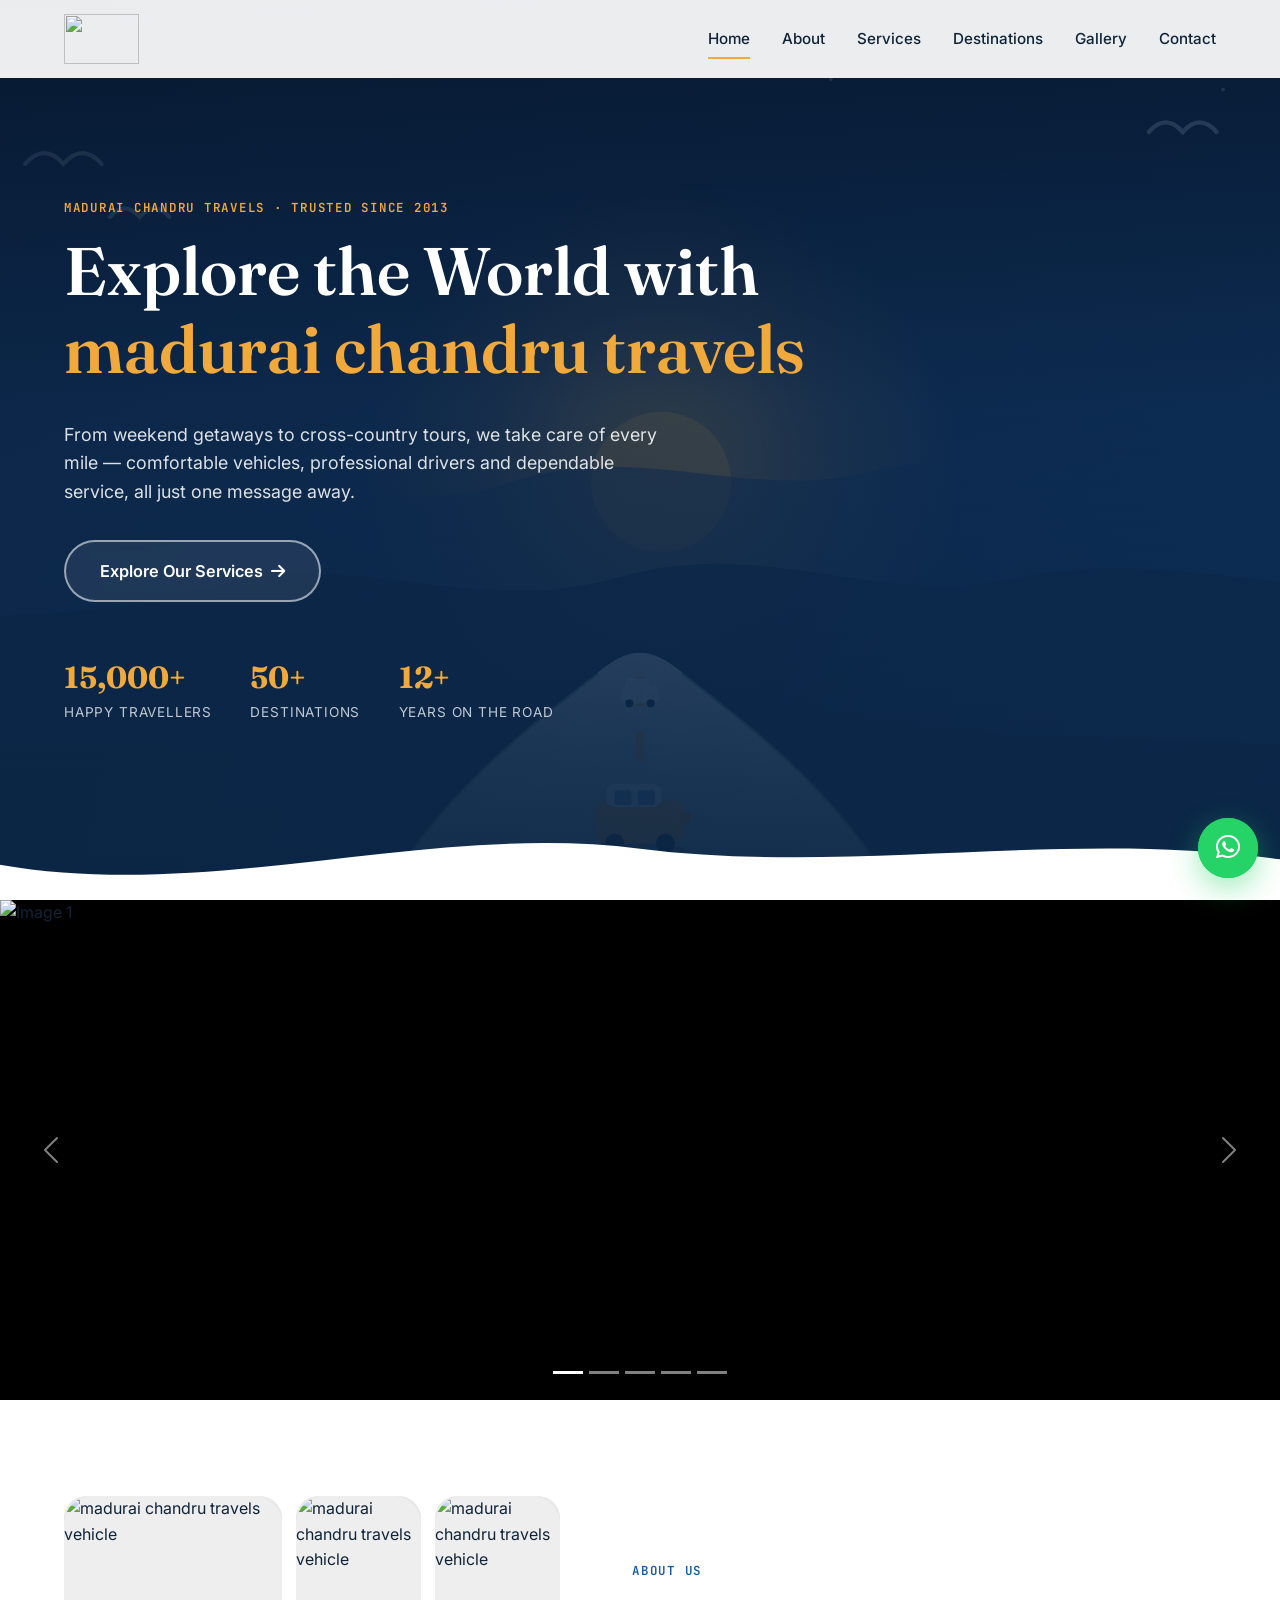
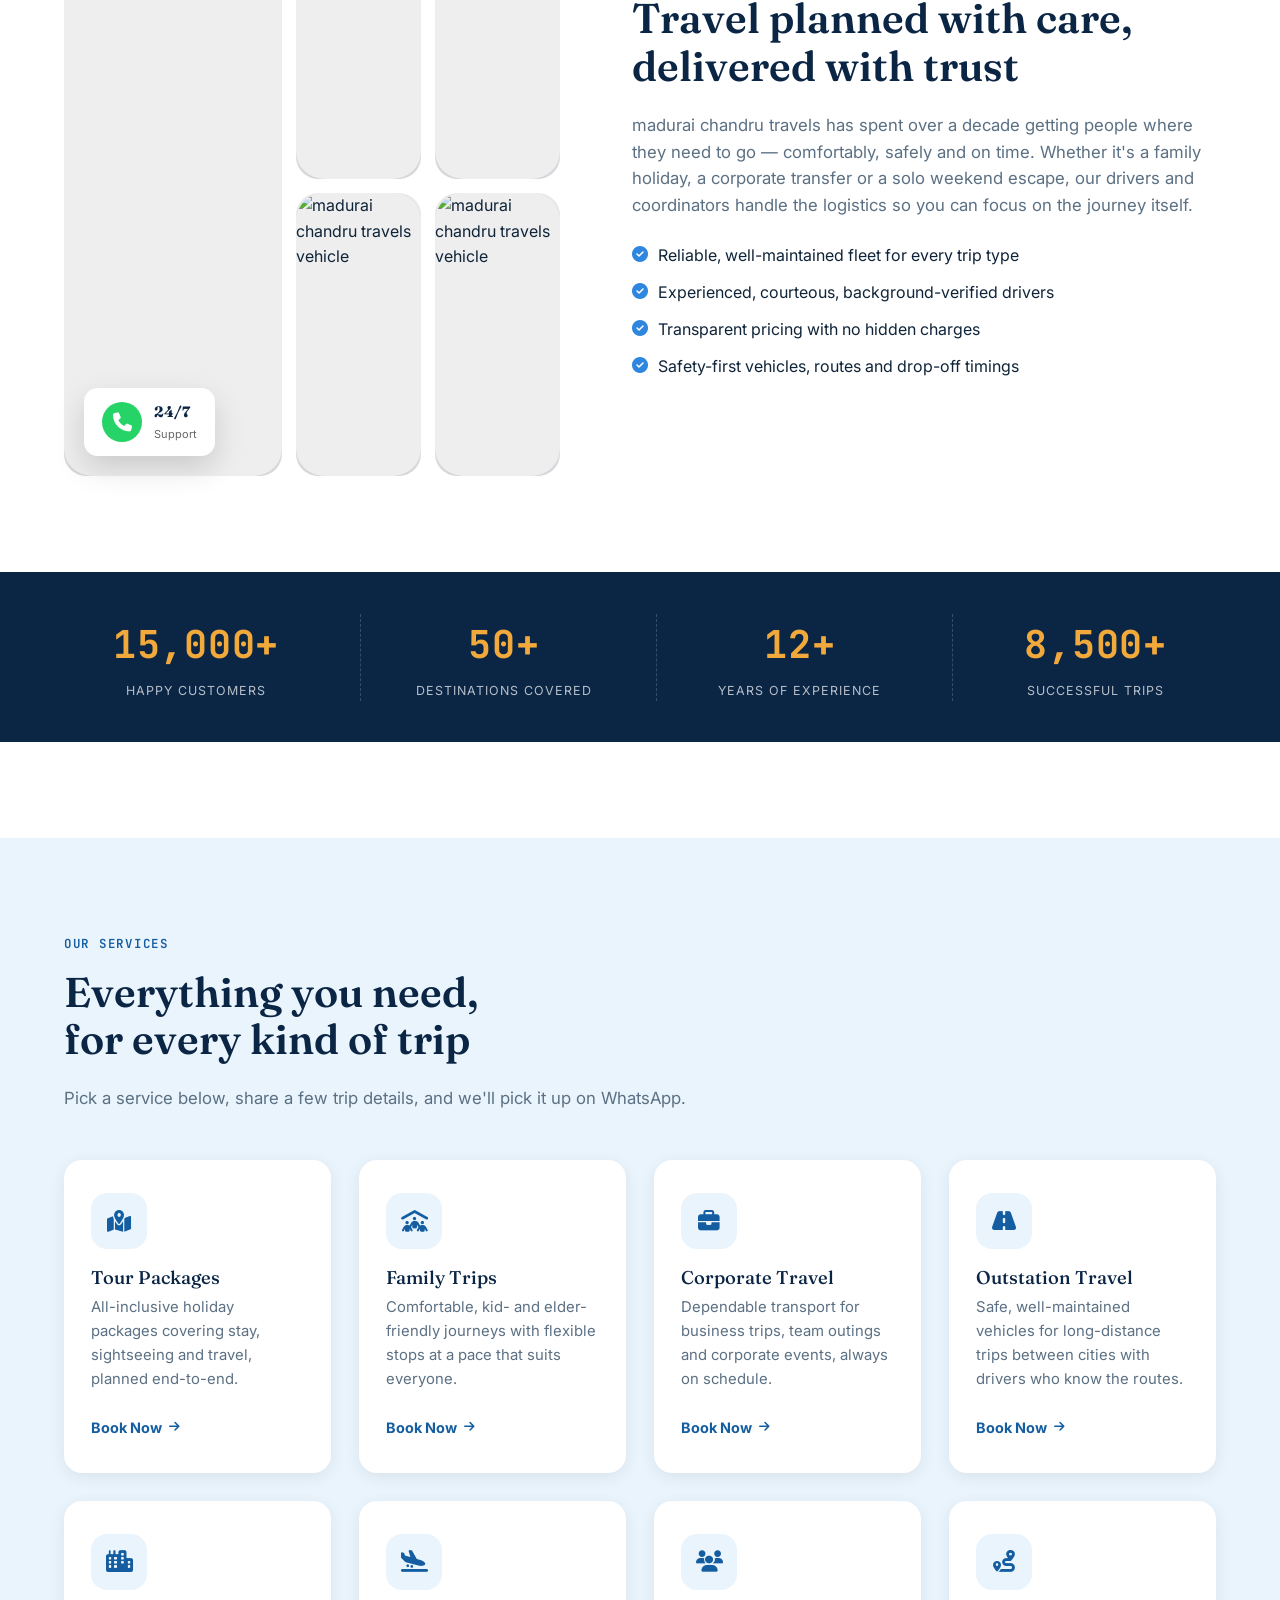
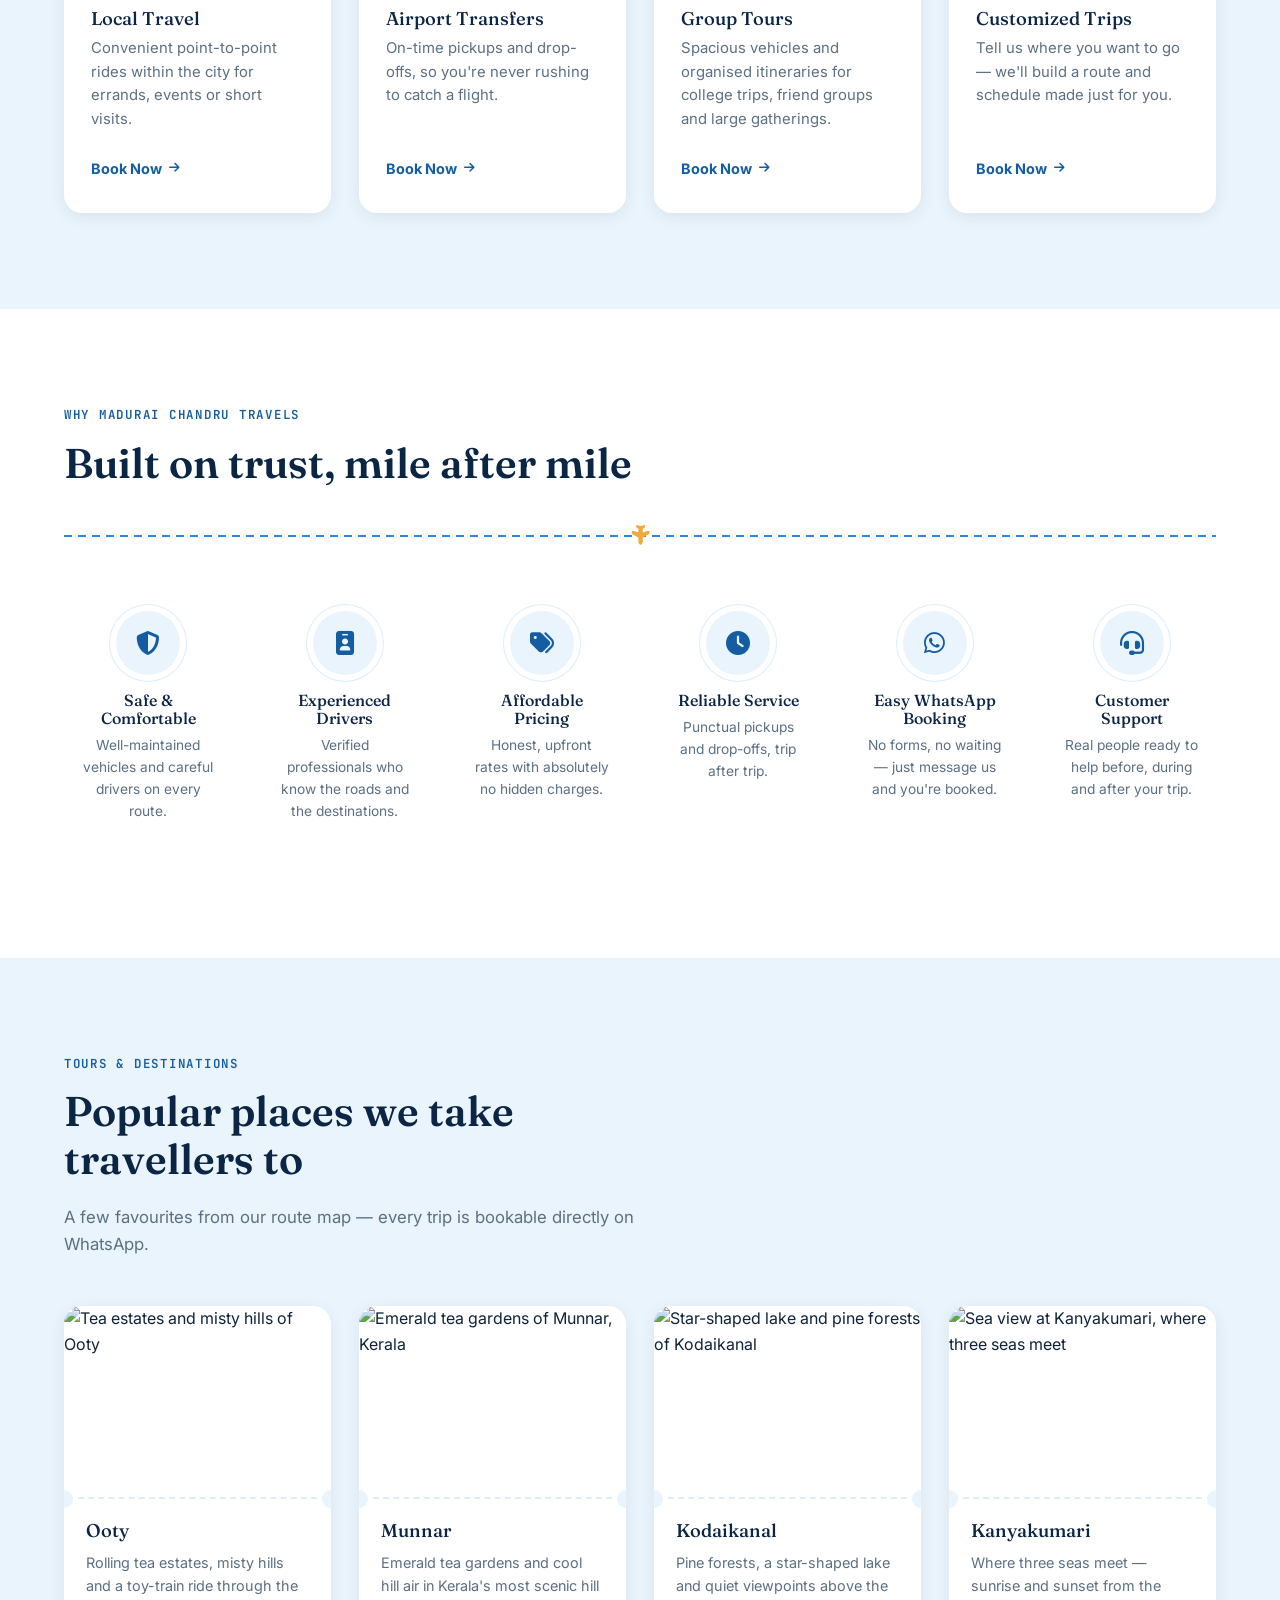
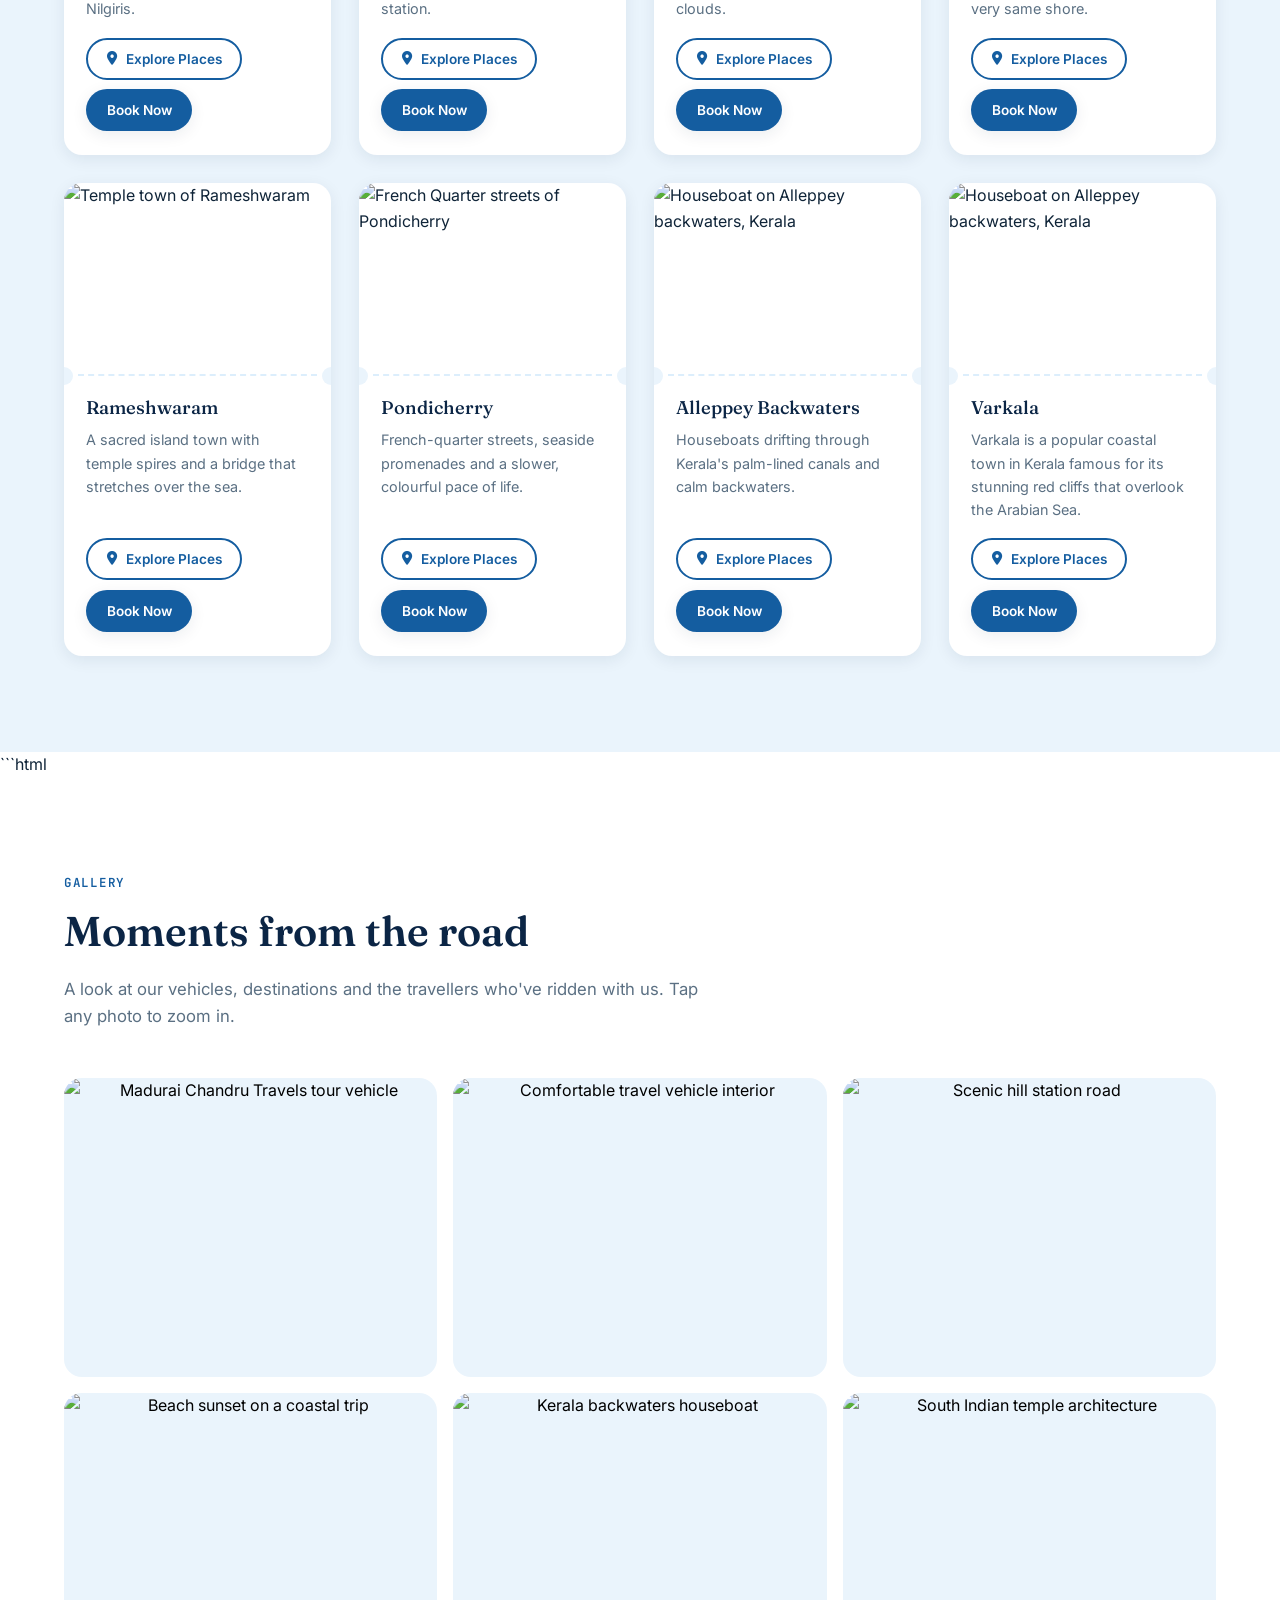
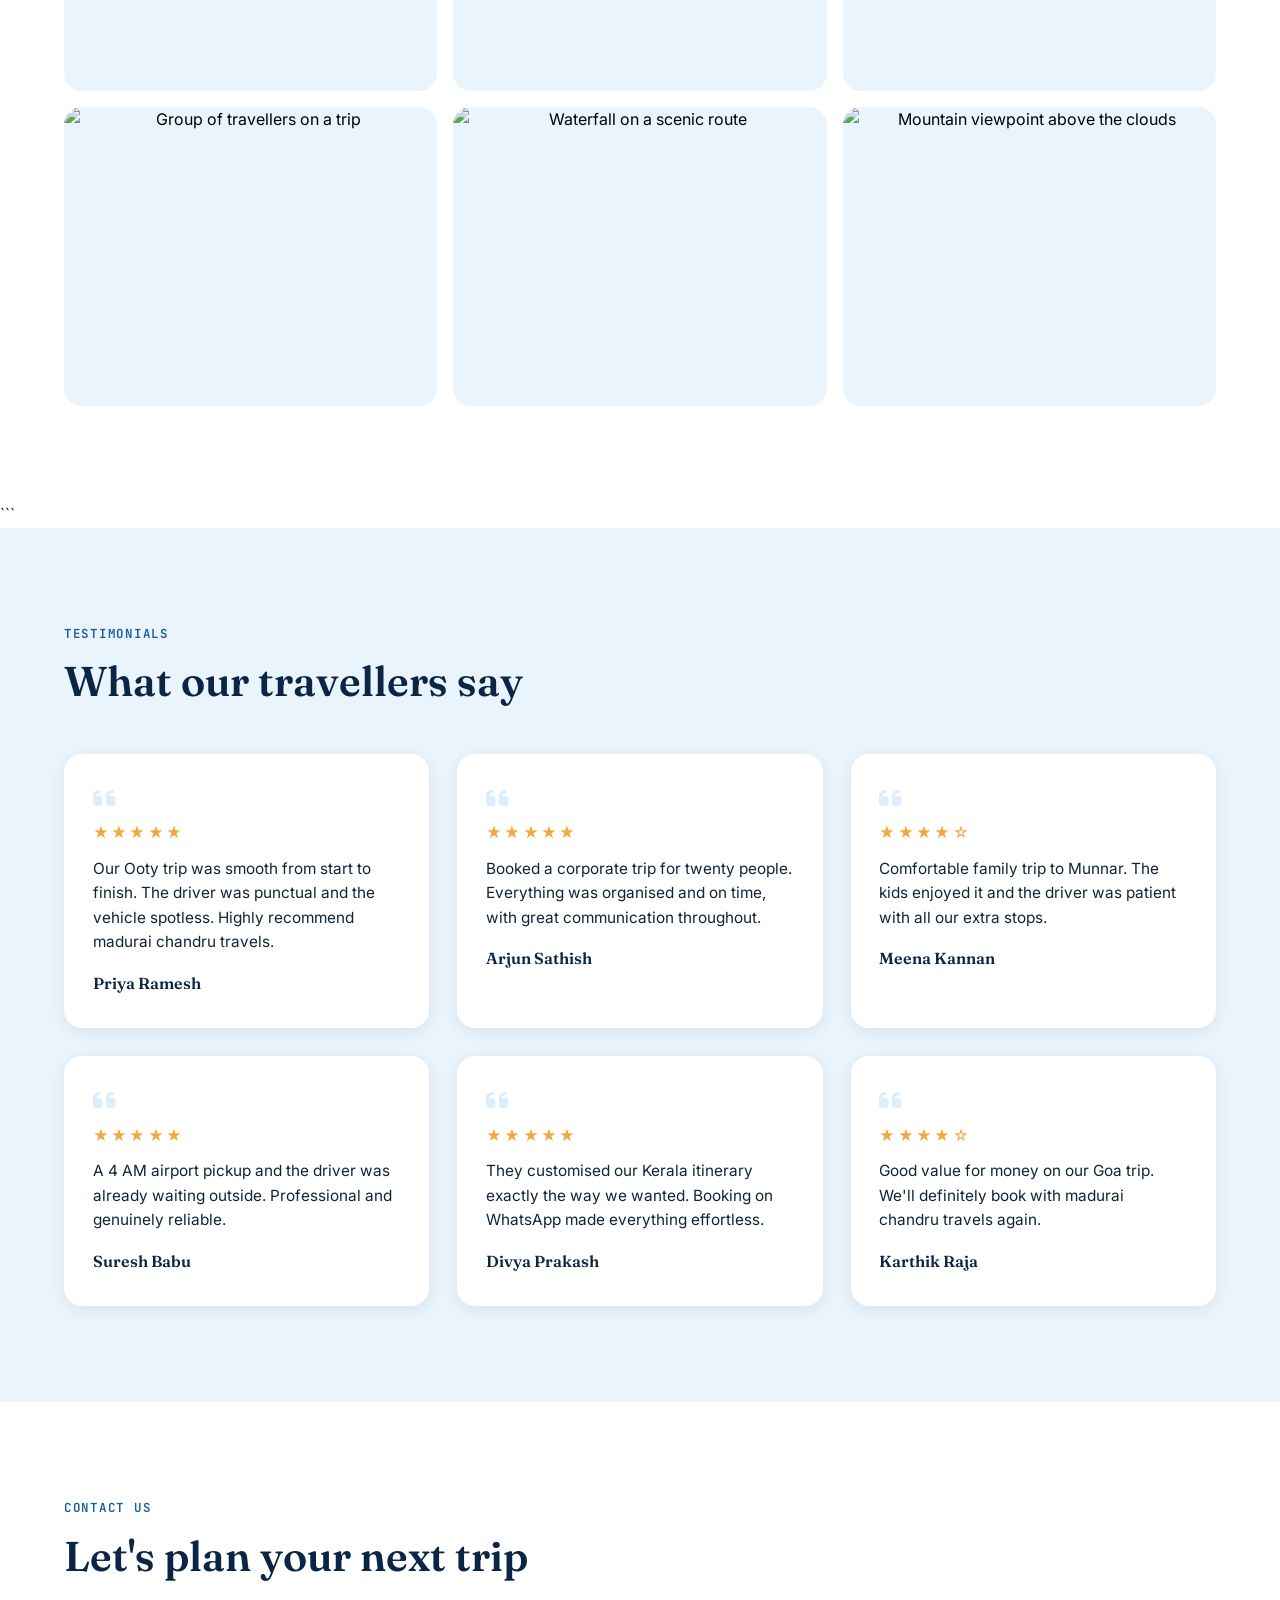
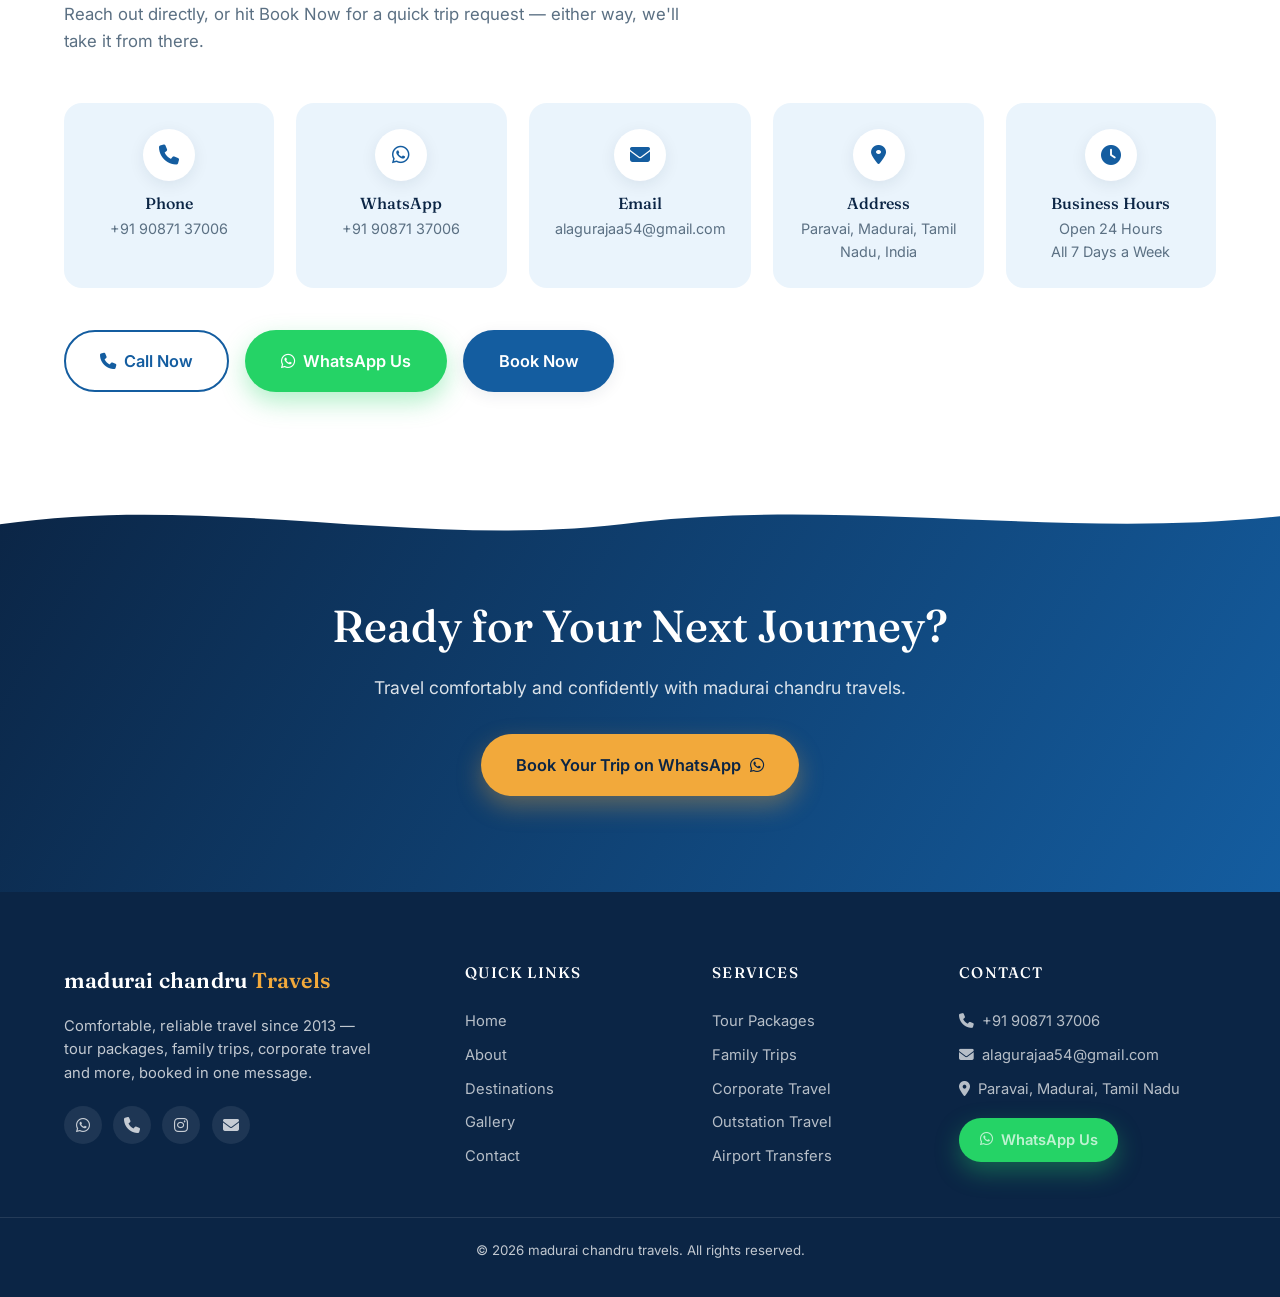
==== commit 6d8c22a8: "Add files via upload" ====
--- a/index.html
+++ b/index.html
@@ -595,54 +595,124 @@
   </section>
 
   <!-- ============ GALLERY ============ -->
-  <section class="section" id="gallery">
-    <div class="container">
-      <div class="section__head">
-        <p class="eyebrow reveal">Gallery</p>
-        <h2 class="section__title reveal">Moments from the road</h2>
-        <p class="section__lead reveal">A look at our vehicles, destinations and the travellers who've ridden with us. Tap any photo to zoom in.</p>
-      </div>
-
-      <div class="gallery-grid" id="galleryGrid">
-        <button class="gallery-item reveal" data-full="https://loremflickr.com/1400/1000/tourbus,travel/all?lock=11">
-          <img src="./img/comf.jpg" alt="madurai chandru travels tour vehicle" loading="lazy" width="700" height="560">
-          <span class="gallery-item__cap">Our Fleet</span>
-        </button>
-        <button class="gallery-item reveal" data-full="https://loremflickr.com/1400/1000/vaninterior,travel/all?lock=12">
-          <img src="./img/site.jpg" alt="Comfortable travel vehicle interior" loading="lazy" width="700" height="560">
-          <span class="gallery-item__cap">Comfort Inside</span>
-        </button>
-        <button class="gallery-item reveal" data-full="https://loremflickr.com/1400/1000/hillstation,road,india/all?lock=13">
-          <img src="./img/road.jpg" alt="Scenic hill station road" loading="lazy" width="700" height="560">
-          <span class="gallery-item__cap">Hill Roads</span>
-        </button>
-        <button class="gallery-item reveal" data-full="https://loremflickr.com/1400/1000/beach,sunset,coast/all?lock=14">
-          <img src="./img/coas.jpg" alt="Beach sunset on a coastal trip" loading="lazy" width="700" height="560">
-          <span class="gallery-item__cap">Coastal Escapes</span>
-        </button>
-        <button class="gallery-item reveal" data-full="https://loremflickr.com/1400/1000/backwaters,houseboat,kerala/all?lock=15">
-          <img src="./img/water.jpg" alt="Kerala backwaters houseboat" loading="lazy" width="700" height="560">
-          <span class="gallery-item__cap">Backwater Days</span>
-        </button>
-        <button class="gallery-item reveal" data-full="https://loremflickr.com/1400/1000/southindia,temple,architecture/all?lock=16">
-          <img src="./img/temple.jpg" alt="South Indian temple architecture" loading="lazy" width="700" height="560">
-          <span class="gallery-item__cap">Temple Towns</span>
-        </button>
-        <button class="gallery-item reveal" data-full="https://loremflickr.com/1400/1000/friends,travel,group/all?lock=17">
-          <img src="./img/camp.jpg" alt="Group of travellers on a trip" loading="lazy" width="700" height="560">
-          <span class="gallery-item__cap">Travel Moments</span>
-        </button>
-        <button class="gallery-item reveal" data-full="https://loremflickr.com/1400/1000/waterfall,forest,india/all?lock=18">
-          <img src="./img/silver.jpg" alt="Waterfall on a scenic route" loading="lazy" width="700" height="560">
-          <span class="gallery-item__cap">Scenic Stops</span>
-        </button>
-        <button class="gallery-item reveal" data-full="https://loremflickr.com/1400/1000/mountain,viewpoint,clouds/all?lock=19">
-          <img src="./img/kutralam.jpg" alt="Mountain viewpoint above the clouds" loading="lazy" width="700" height="560">
-          <span class="gallery-item__cap">Above the Clouds</span>
-        </button>
-      </div>
-    </div>
-  </section>
+```html
+<section class="section" id="gallery">
+  <div class="container">
+    <div class="section__head">
+      <p class="eyebrow reveal">Gallery</p>
+      <h2 class="section__title reveal">Moments from the road</h2>
+      <p class="section__lead reveal">
+        A look at our vehicles, destinations and the travellers who've ridden with us.
+        Tap any photo to zoom in.
+      </p>
+    </div>
+
+    <div class="gallery-grid" id="galleryGrid">
+
+      <button class="gallery-item reveal" data-full="./img/comf.jpg">
+        <img
+          src="./img/comf.jpg"
+          alt="Madurai Chandru Travels tour vehicle"
+          loading="lazy"
+          width="700"
+          height="560"
+        >
+        <span class="gallery-item__cap">Our Fleet</span>
+      </button>
+
+      <button class="gallery-item reveal" data-full="./img/site.jpg">
+        <img
+          src="./img/site.jpg"
+          alt="Comfortable travel vehicle interior"
+          loading="lazy"
+          width="700"
+          height="560"
+        >
+        <span class="gallery-item__cap">Comfort Inside</span>
+      </button>
+
+      <button class="gallery-item reveal" data-full="./img/road.jpg">
+        <img
+          src="./img/road.jpg"
+          alt="Scenic hill station road"
+          loading="lazy"
+          width="700"
+          height="560"
+        >
+        <span class="gallery-item__cap">Hill Roads</span>
+      </button>
+
+      <button class="gallery-item reveal" data-full="./img/coas.jpg">
+        <img
+          src="./img/coas.jpg"
+          alt="Beach sunset on a coastal trip"
+          loading="lazy"
+          width="700"
+          height="560"
+        >
+        <span class="gallery-item__cap">Coastal Escapes</span>
+      </button>
+
+      <button class="gallery-item reveal" data-full="./img/water.jpg">
+        <img
+          src="./img/water.jpg"
+          alt="Kerala backwaters houseboat"
+          loading="lazy"
+          width="700"
+          height="560"
+        >
+        <span class="gallery-item__cap">Backwater Days</span>
+      </button>
+
+      <button class="gallery-item reveal" data-full="./img/temple.jpg">
+        <img
+          src="./img/temple.jpg"
+          alt="South Indian temple architecture"
+          loading="lazy"
+          width="700"
+          height="560"
+        >
+        <span class="gallery-item__cap">Temple Towns</span>
+      </button>
+
+      <button class="gallery-item reveal" data-full="./img/camp.jpg">
+        <img
+          src="./img/camp.jpg"
+          alt="Group of travellers on a trip"
+          loading="lazy"
+          width="700"
+          height="560"
+        >
+        <span class="gallery-item__cap">Travel Moments</span>
+      </button>
+
+      <button class="gallery-item reveal" data-full="./img/silver.jpg">
+        <img
+          src="./img/silver.jpg"
+          alt="Waterfall on a scenic route"
+          loading="lazy"
+          width="700"
+          height="560"
+        >
+        <span class="gallery-item__cap">Scenic Stops</span>
+      </button>
+
+      <button class="gallery-item reveal" data-full="./img/kutralam.jpg">
+        <img
+          src="./img/kutralam.jpg"
+          alt="Mountain viewpoint above the clouds"
+          loading="lazy"
+          width="700"
+          height="560"
+        >
+        <span class="gallery-item__cap">Above the Clouds</span>
+      </button>
+
+    </div>
+  </div>
+</section>
+```
+
 
   <!-- ============ LIGHTBOX ============ -->
   <div class="lightbox" id="lightbox" aria-hidden="true">
--- a/style.css
+++ b/style.css
@@ -979,6 +979,7 @@
   align-items: center;
   justify-content: space-between;
   gap: .6rem;
+  flex-wrap: wrap;
 }
 
 .ticket__tag {
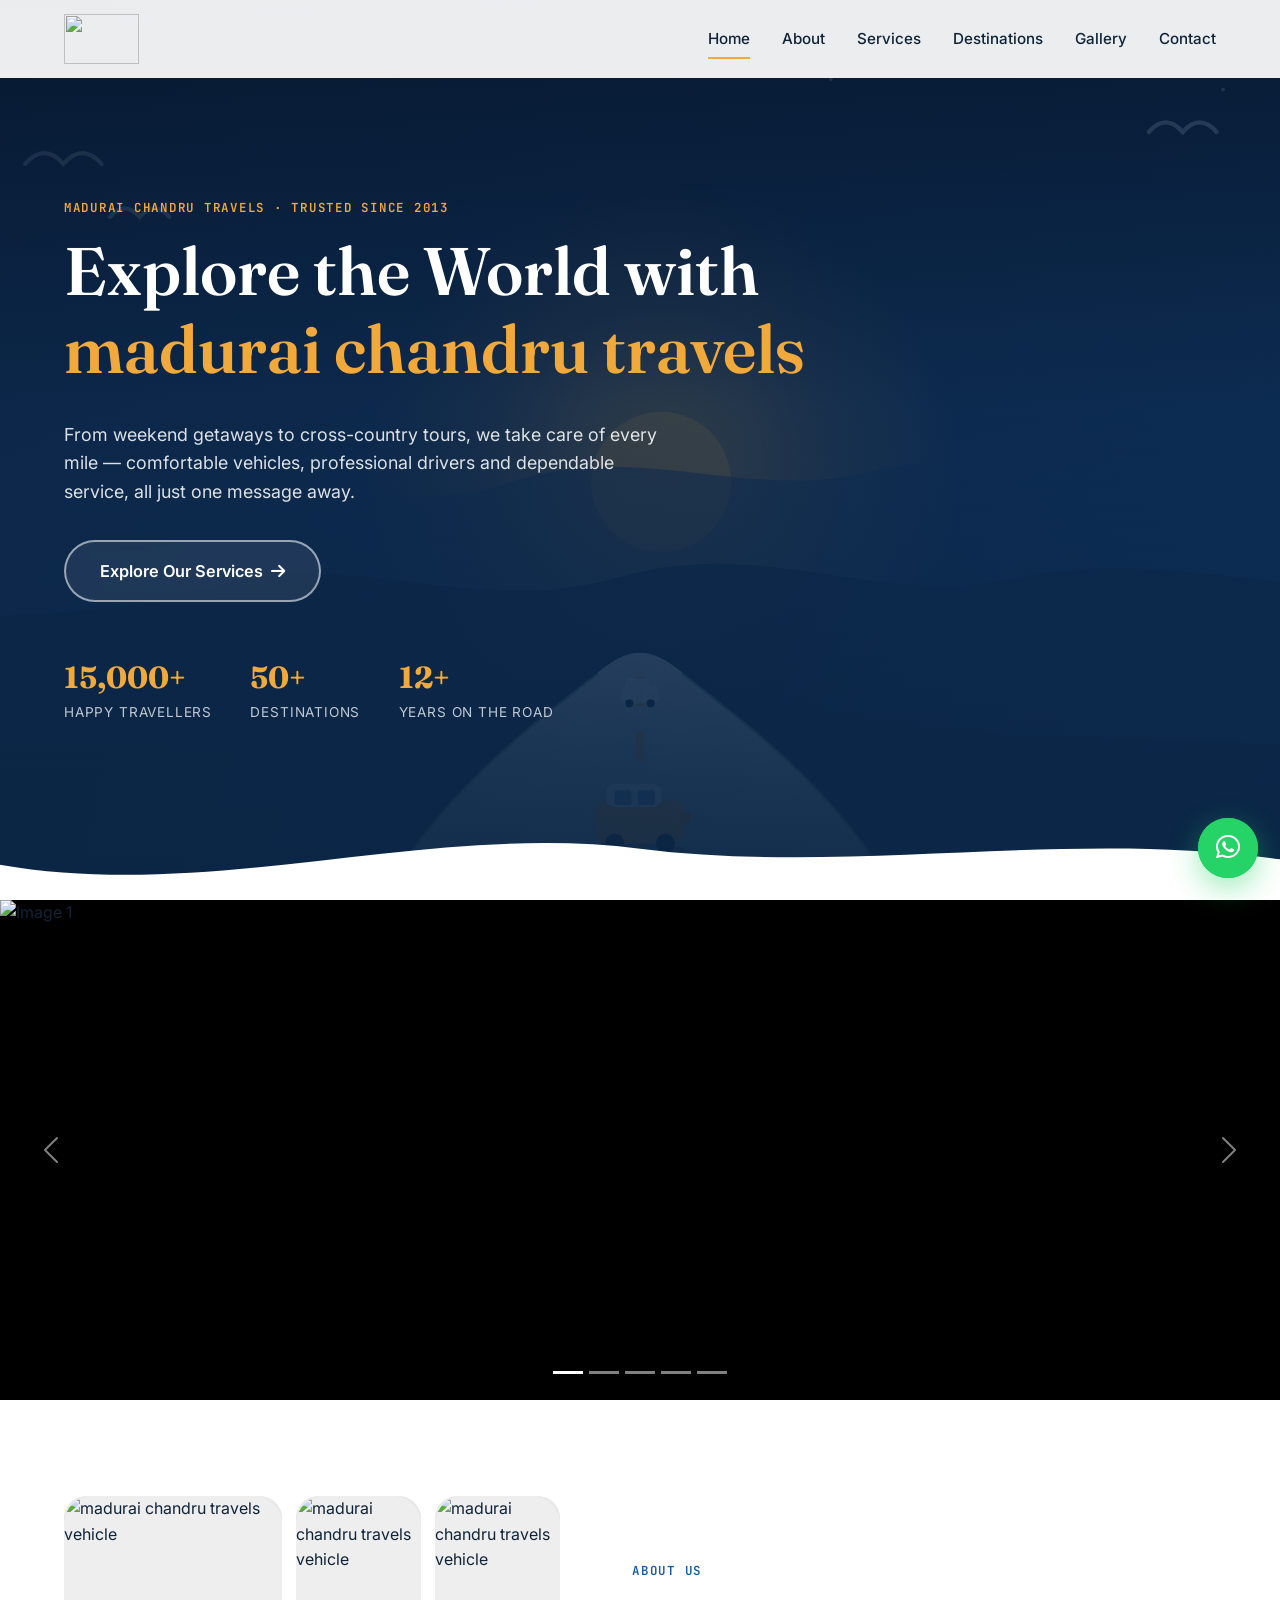
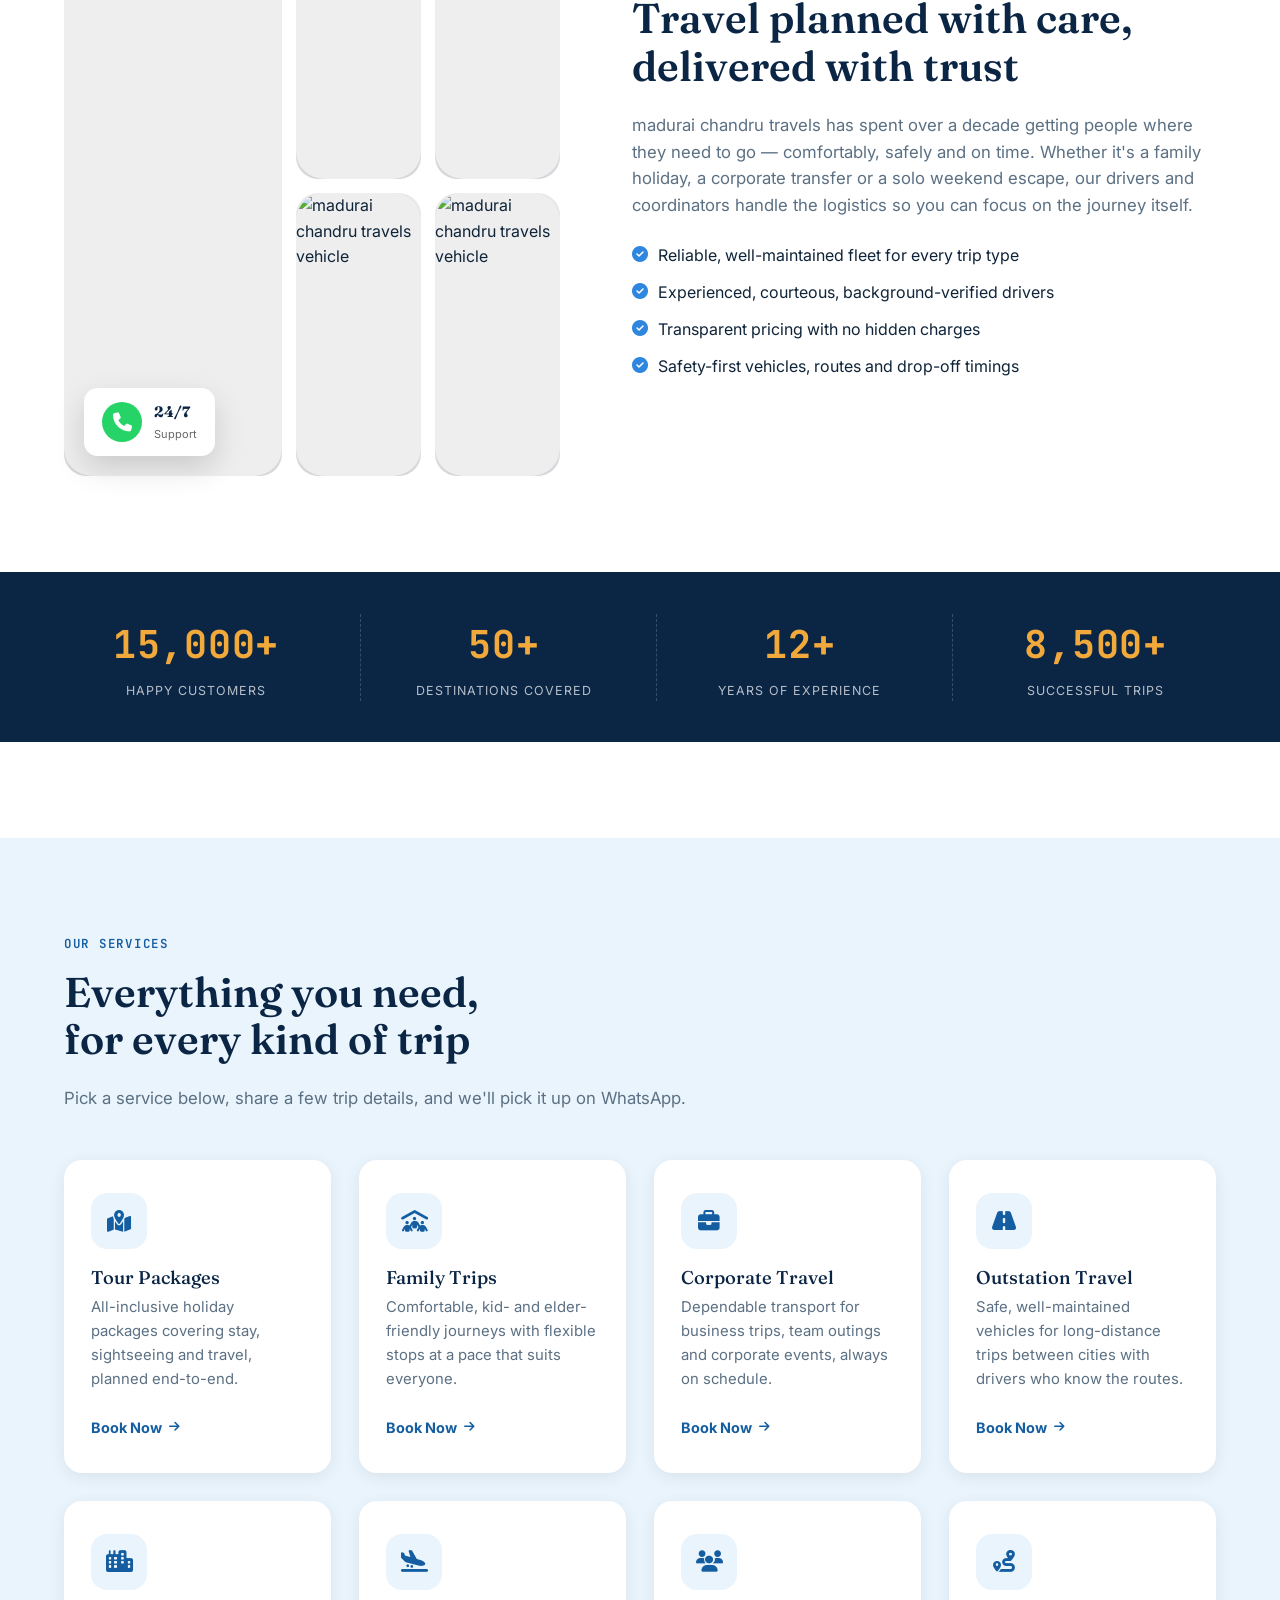
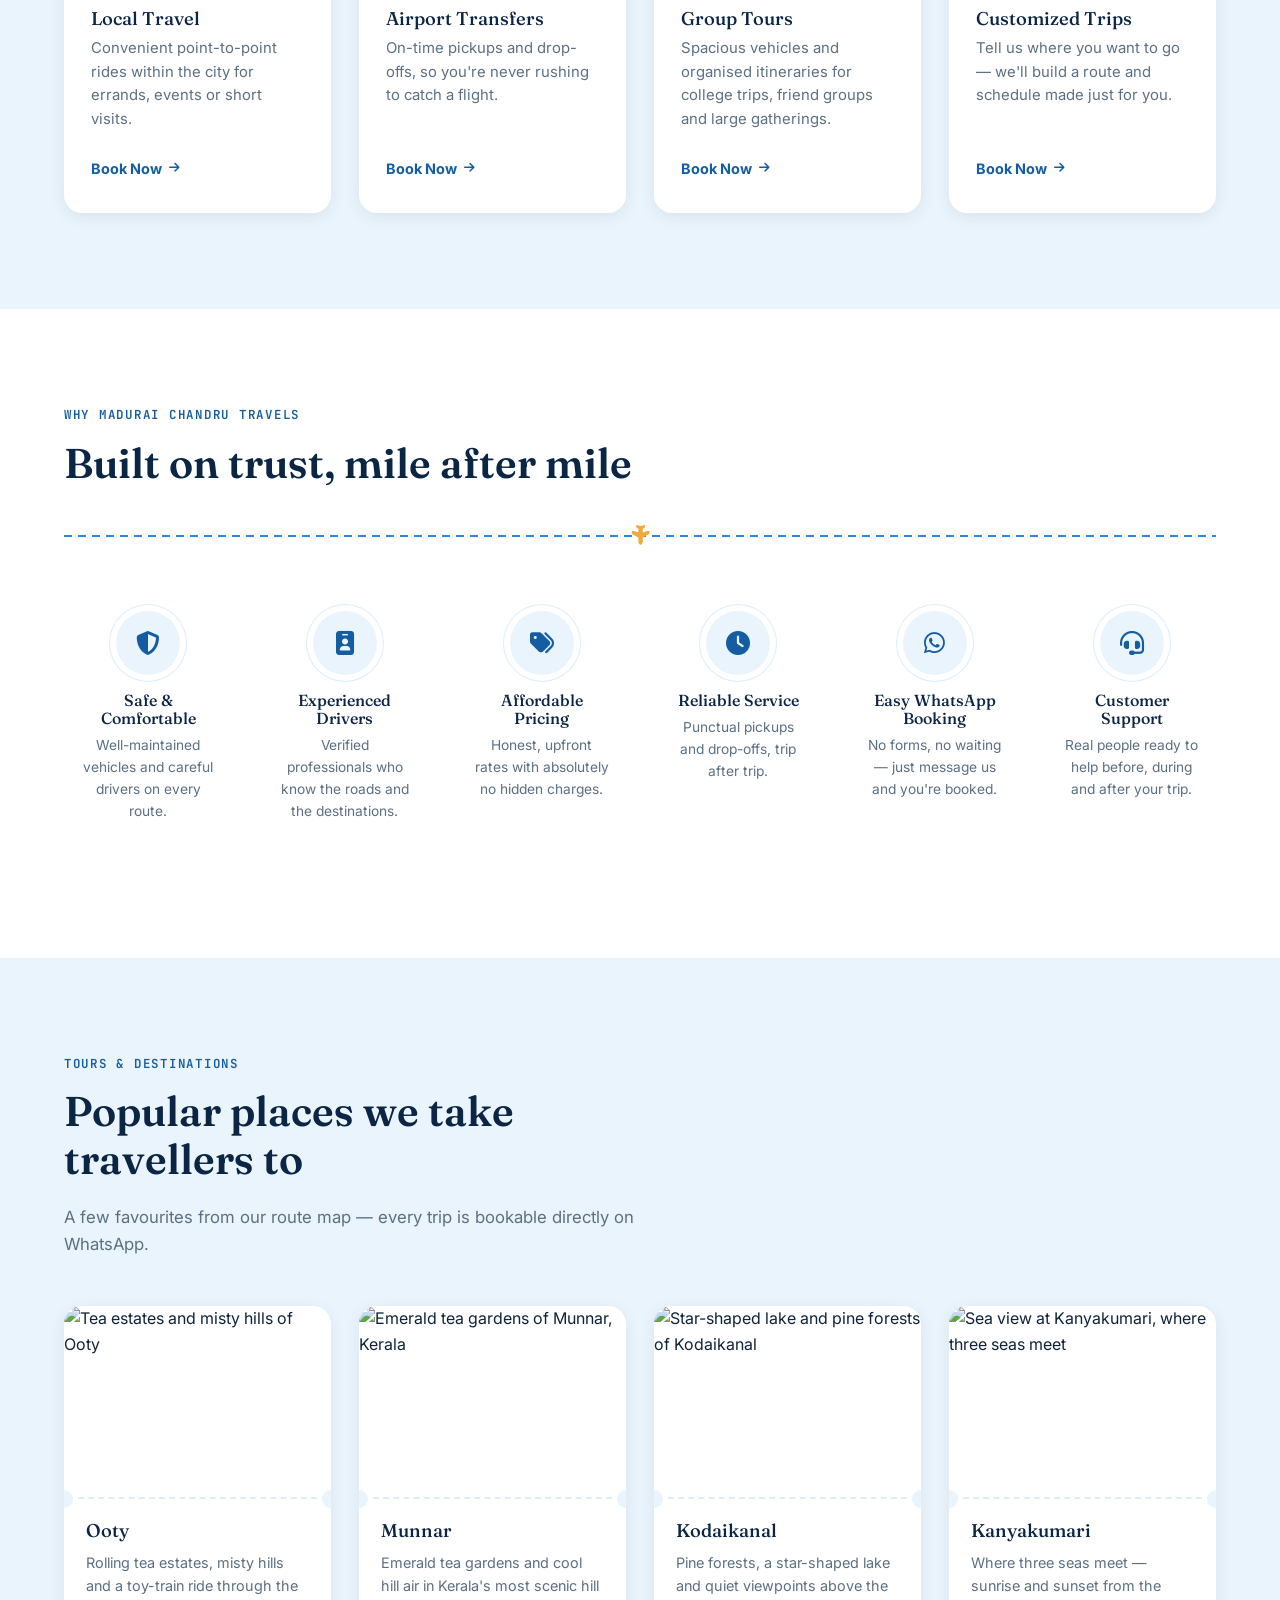
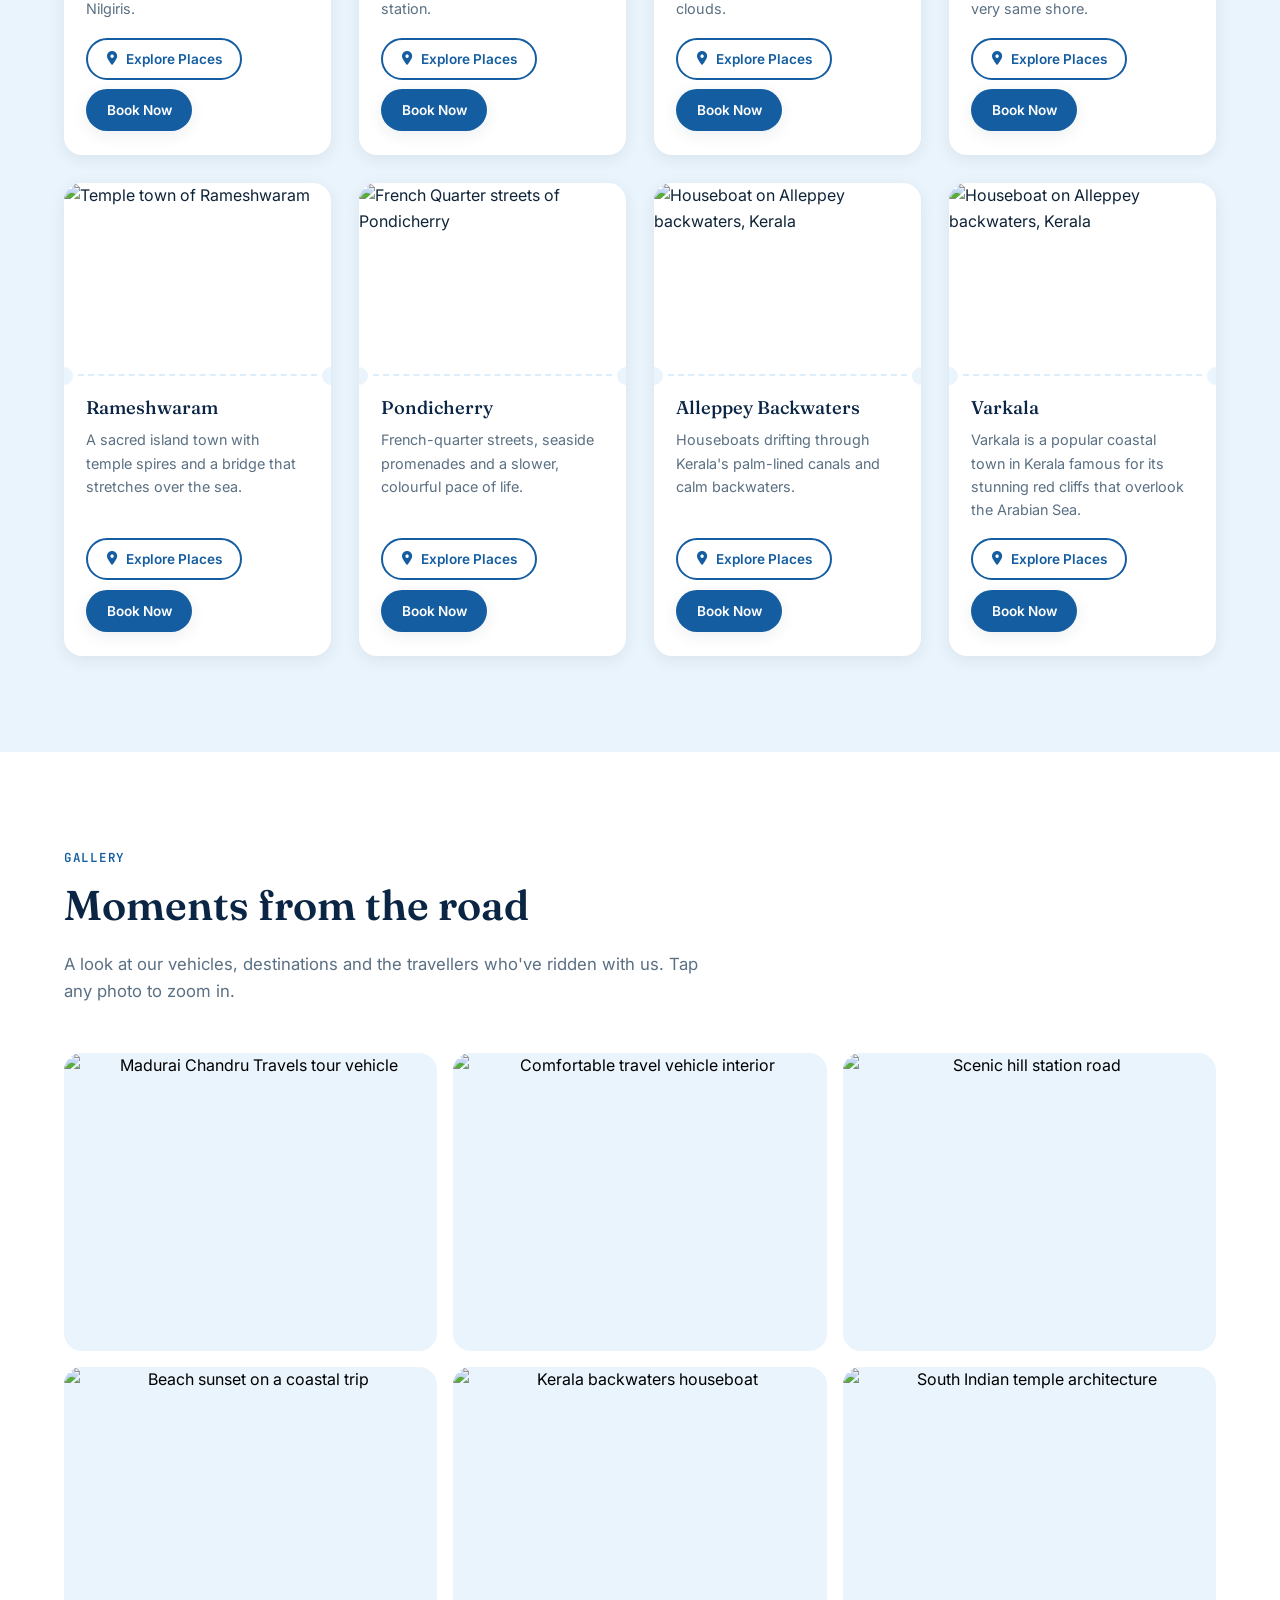
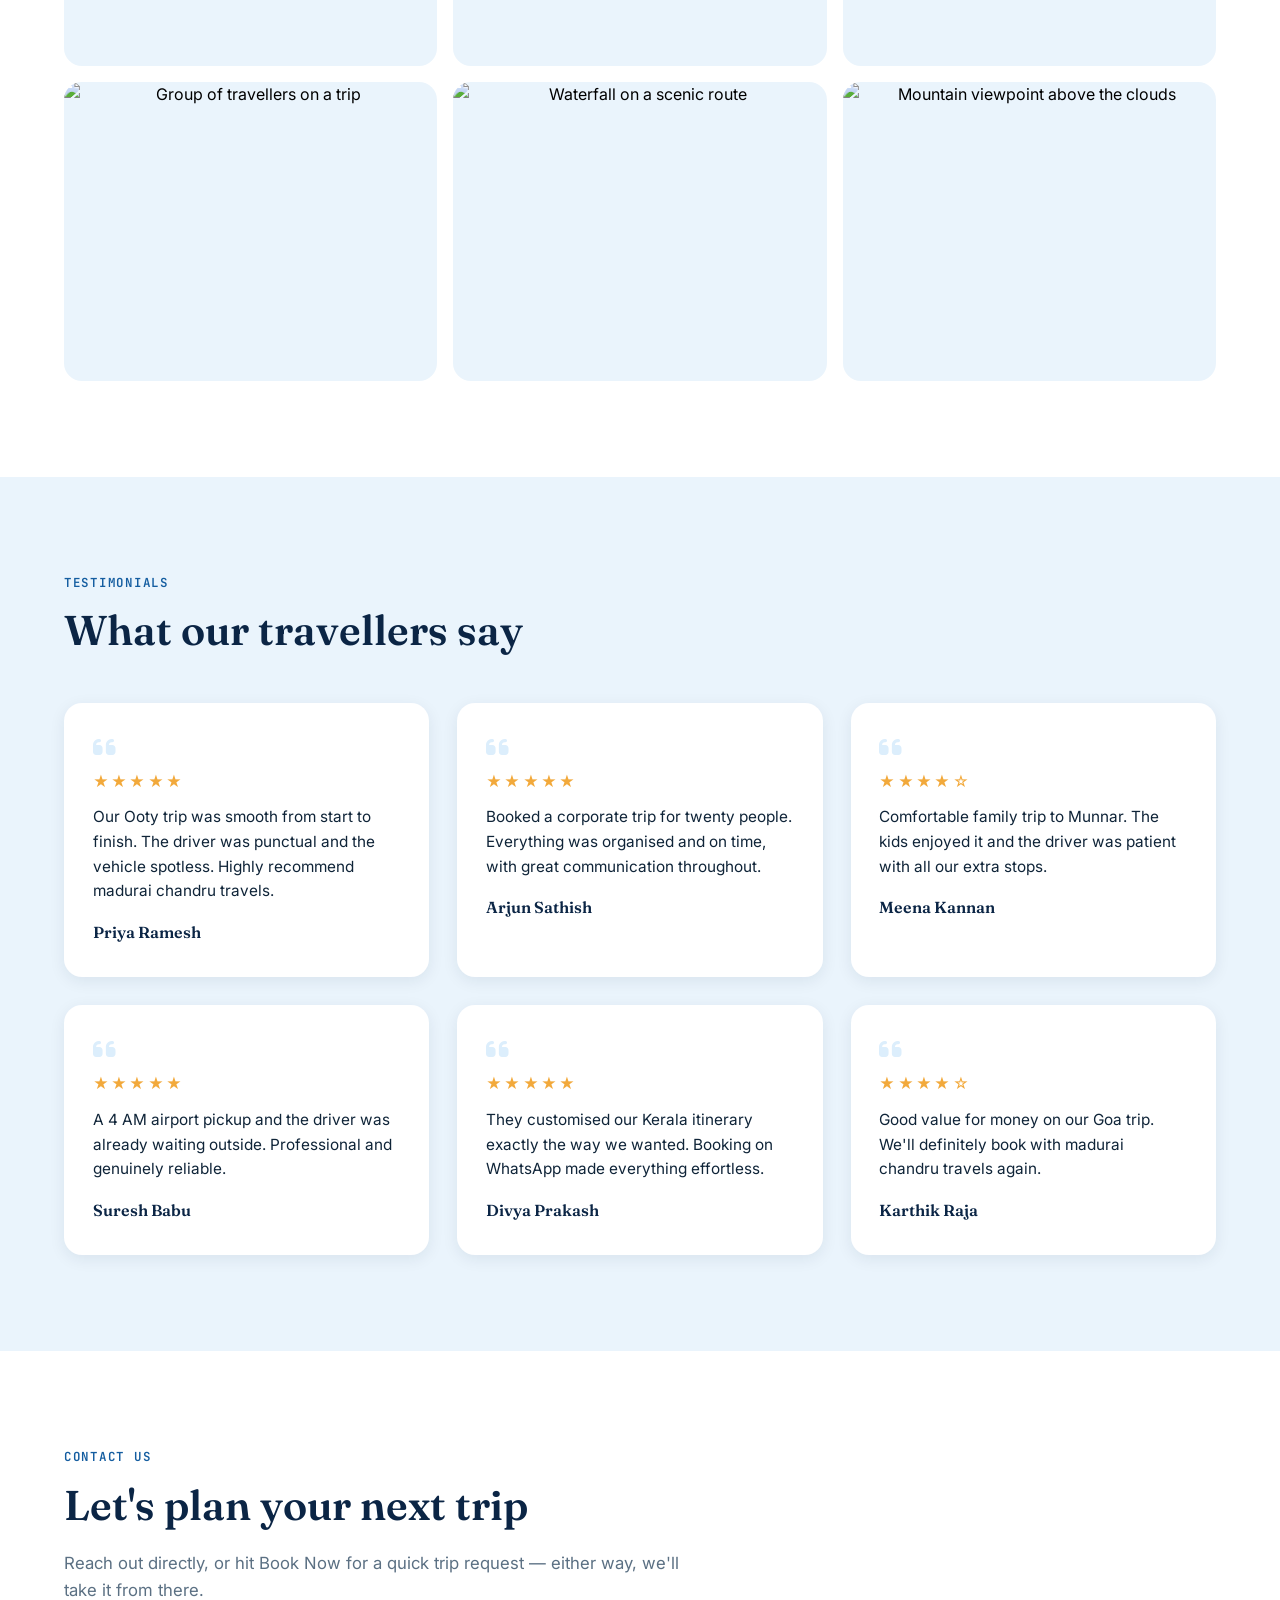
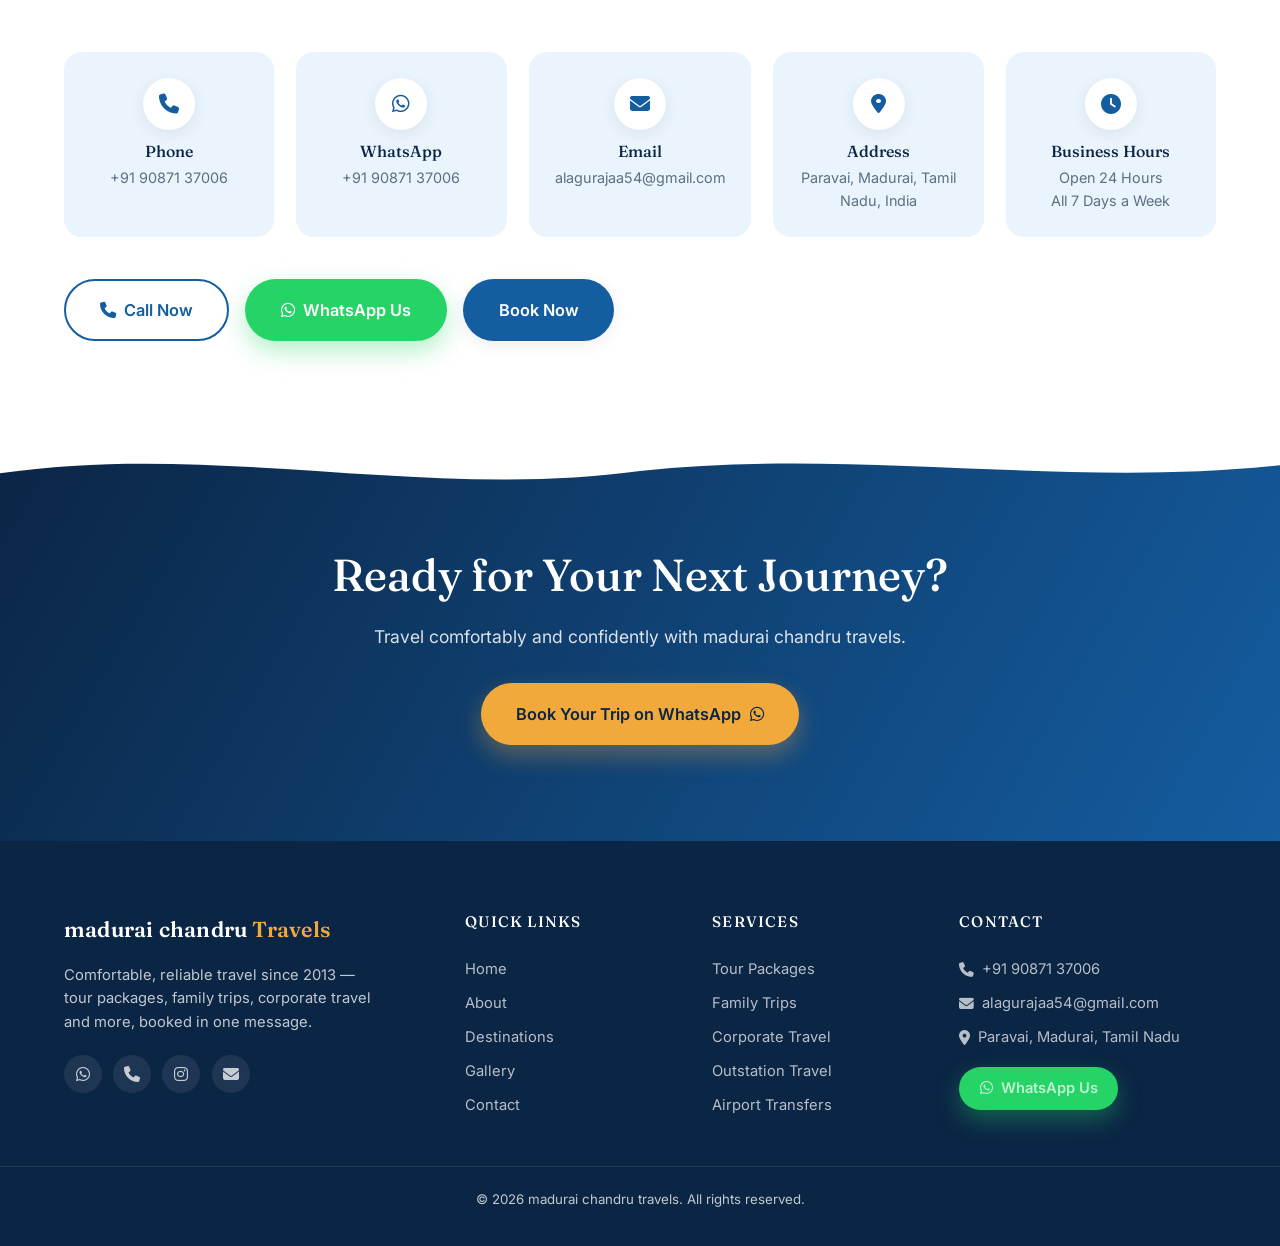
==== commit 49bbf6da: "Add files via upload" ====
--- a/index.html
+++ b/index.html
@@ -595,7 +595,7 @@
   </section>
 
   <!-- ============ GALLERY ============ -->
-```html
+
 <section class="section" id="gallery">
   <div class="container">
     <div class="section__head">
@@ -711,7 +711,6 @@
     </div>
   </div>
 </section>
-```
 
 
   <!-- ============ LIGHTBOX ============ -->
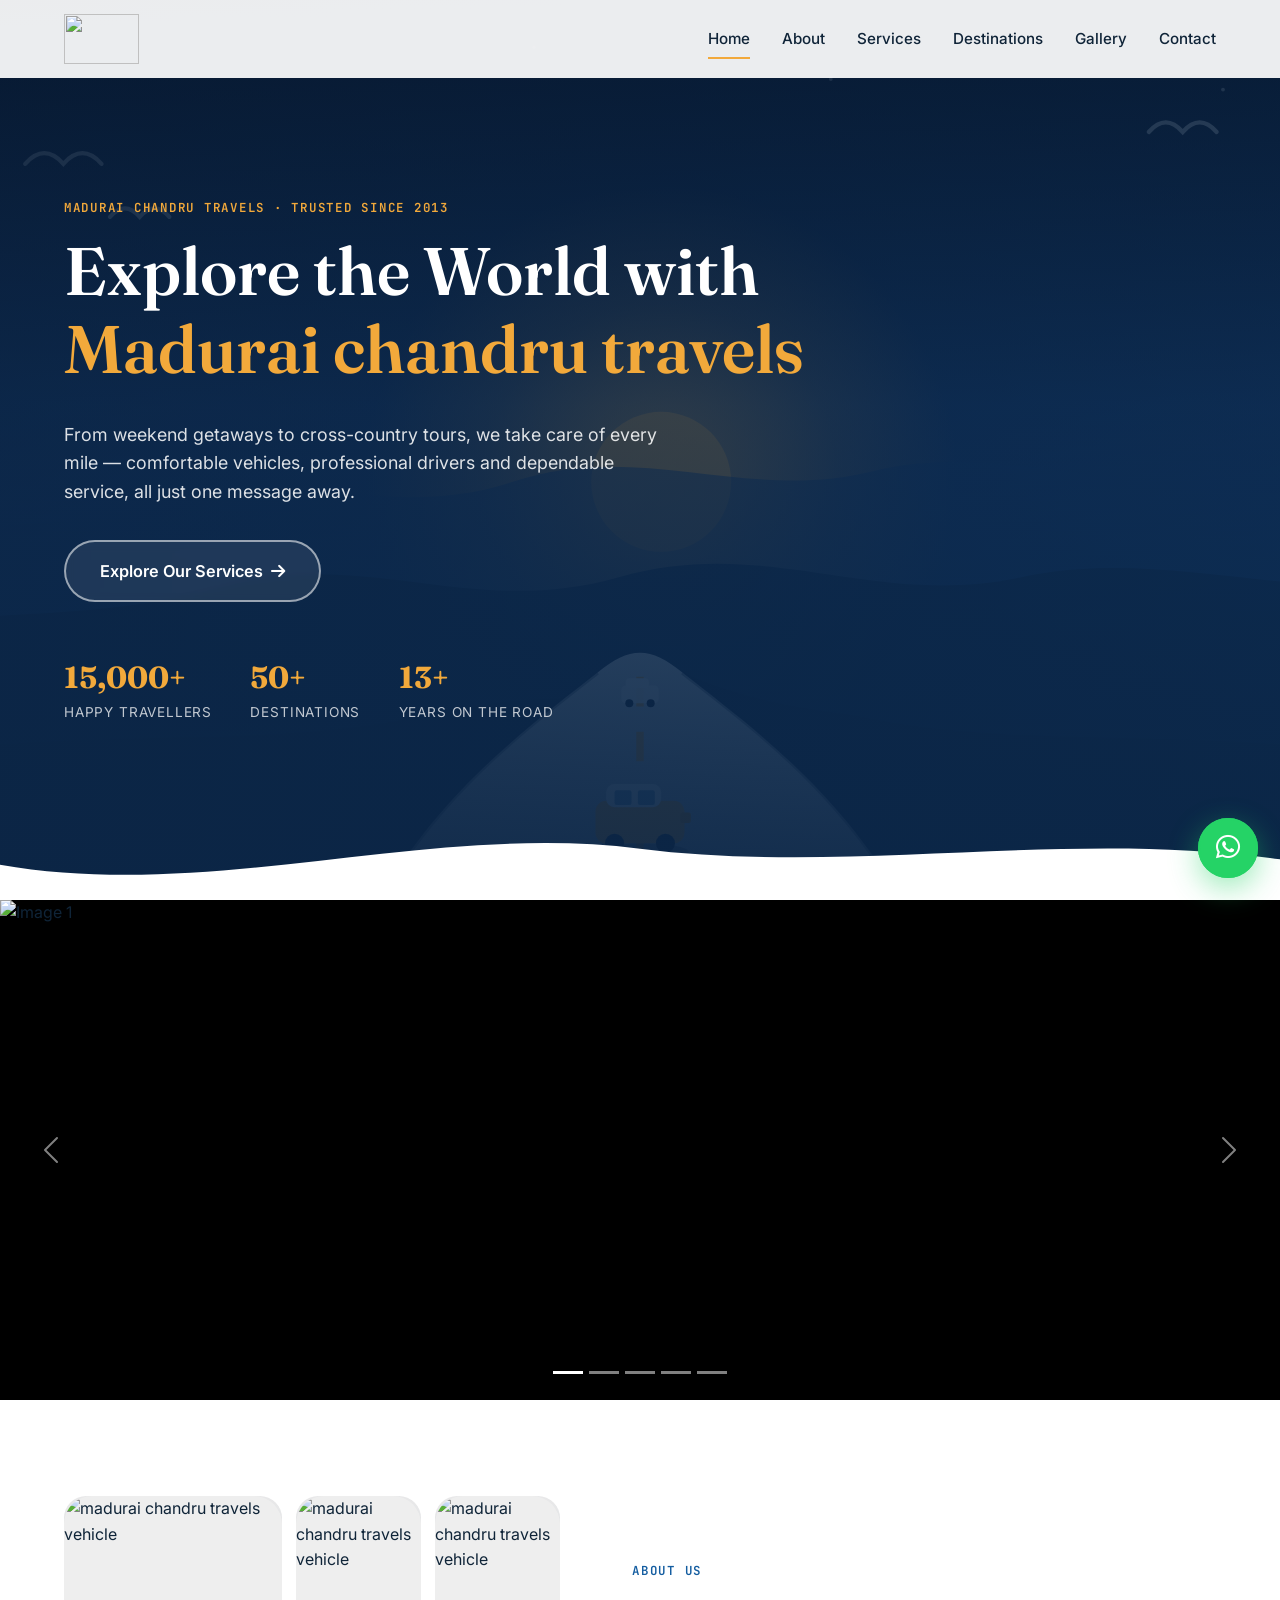
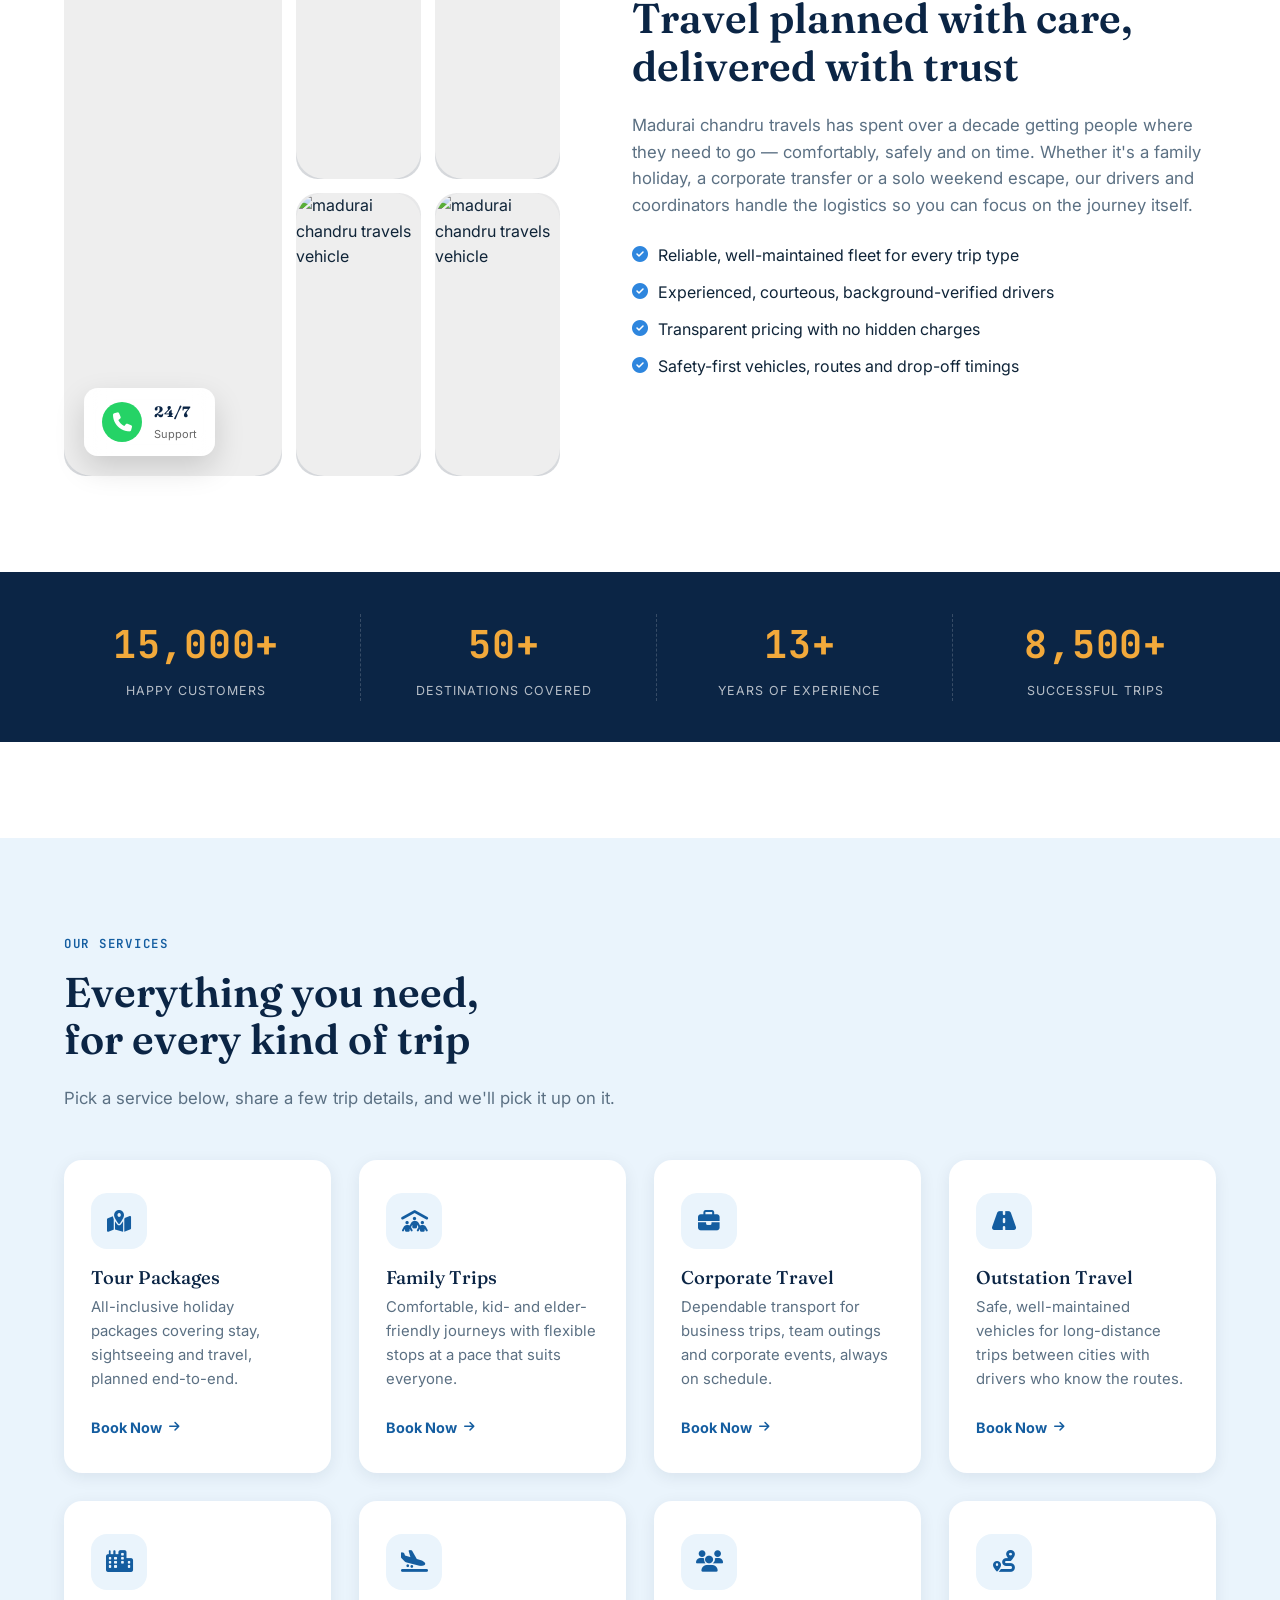
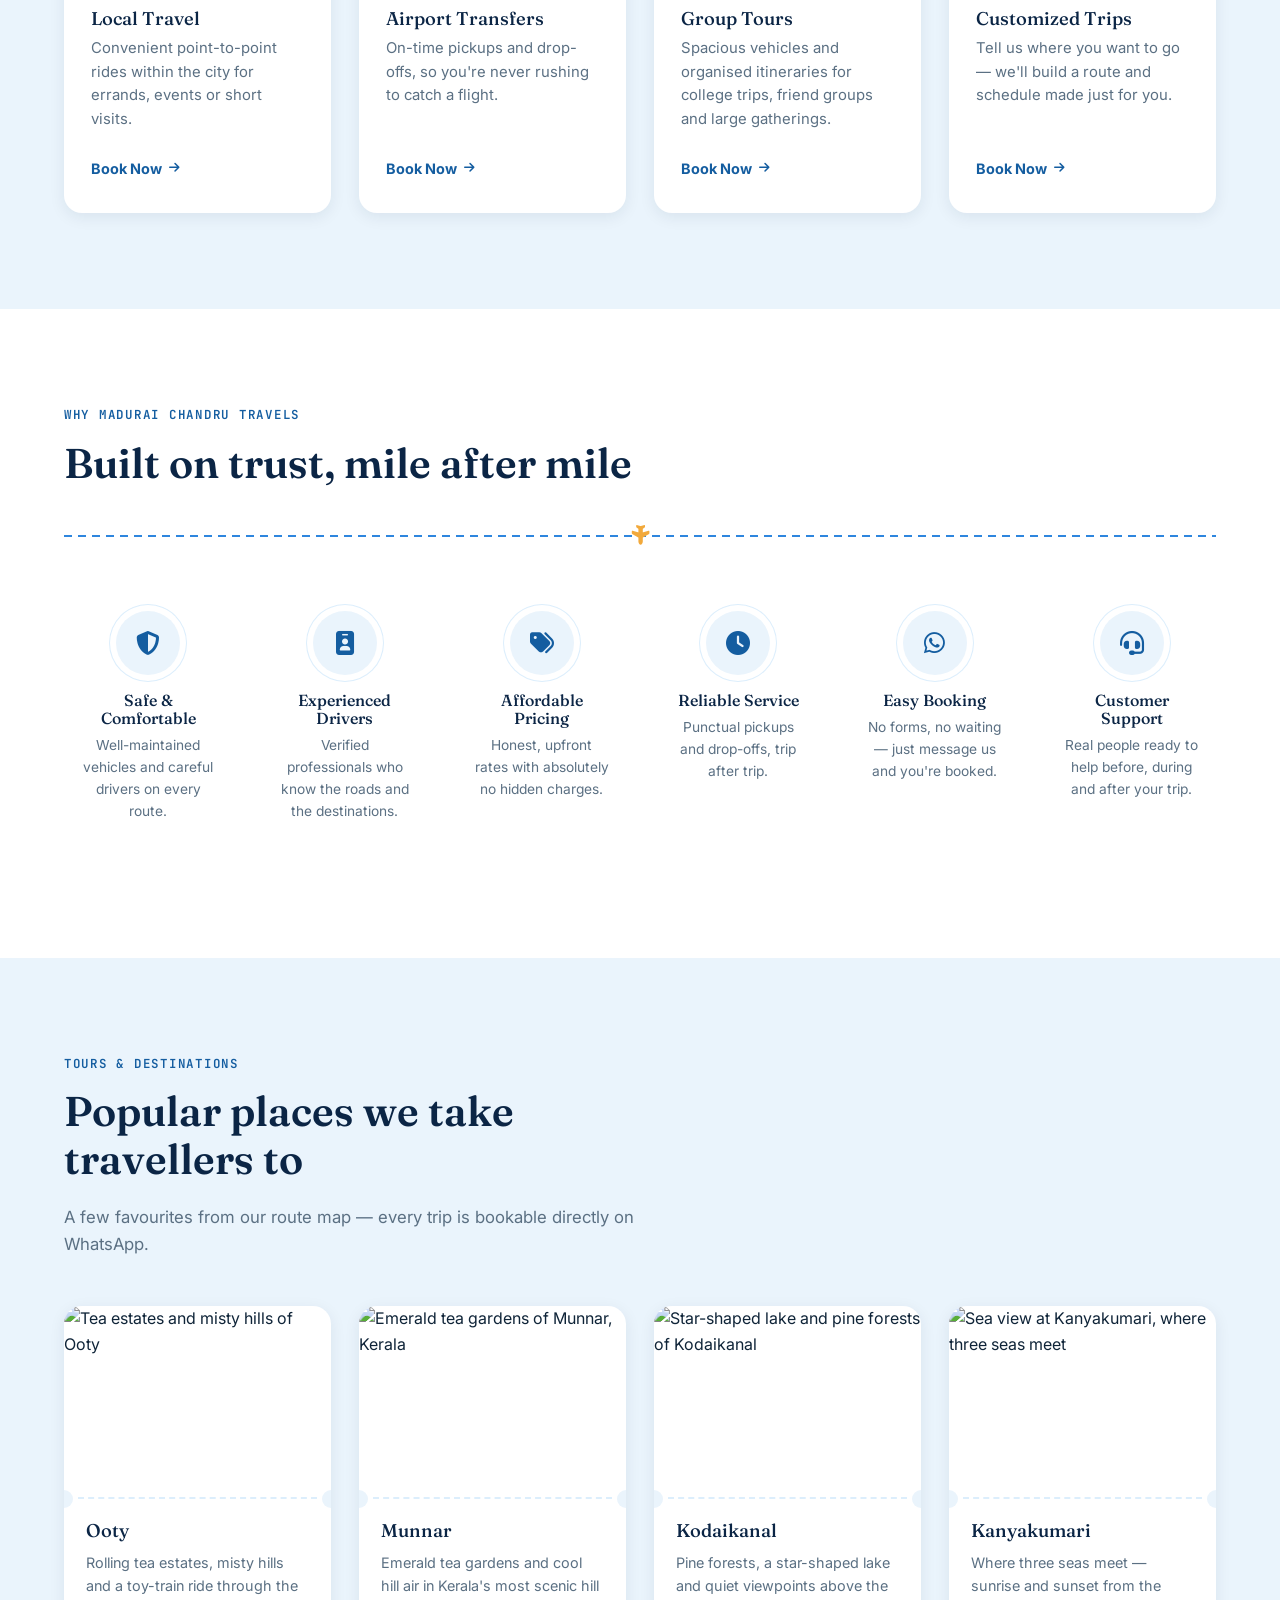
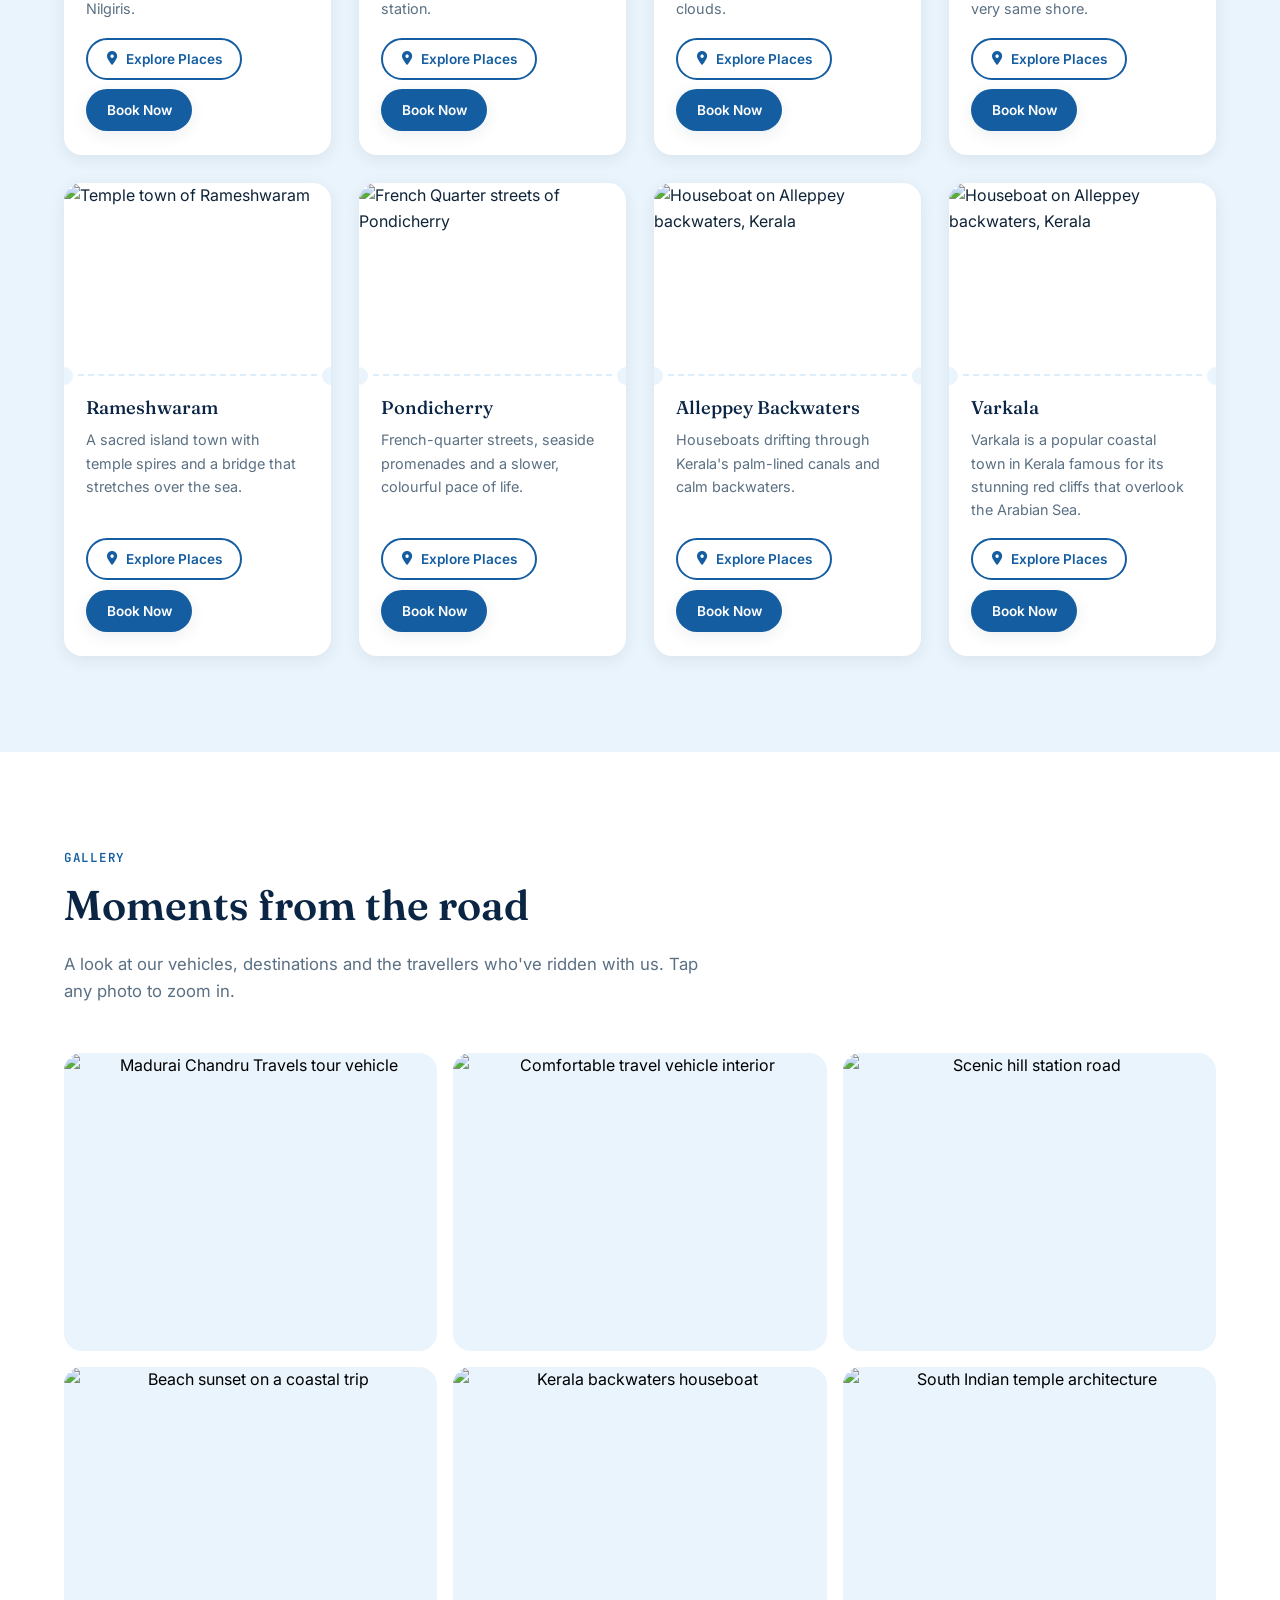
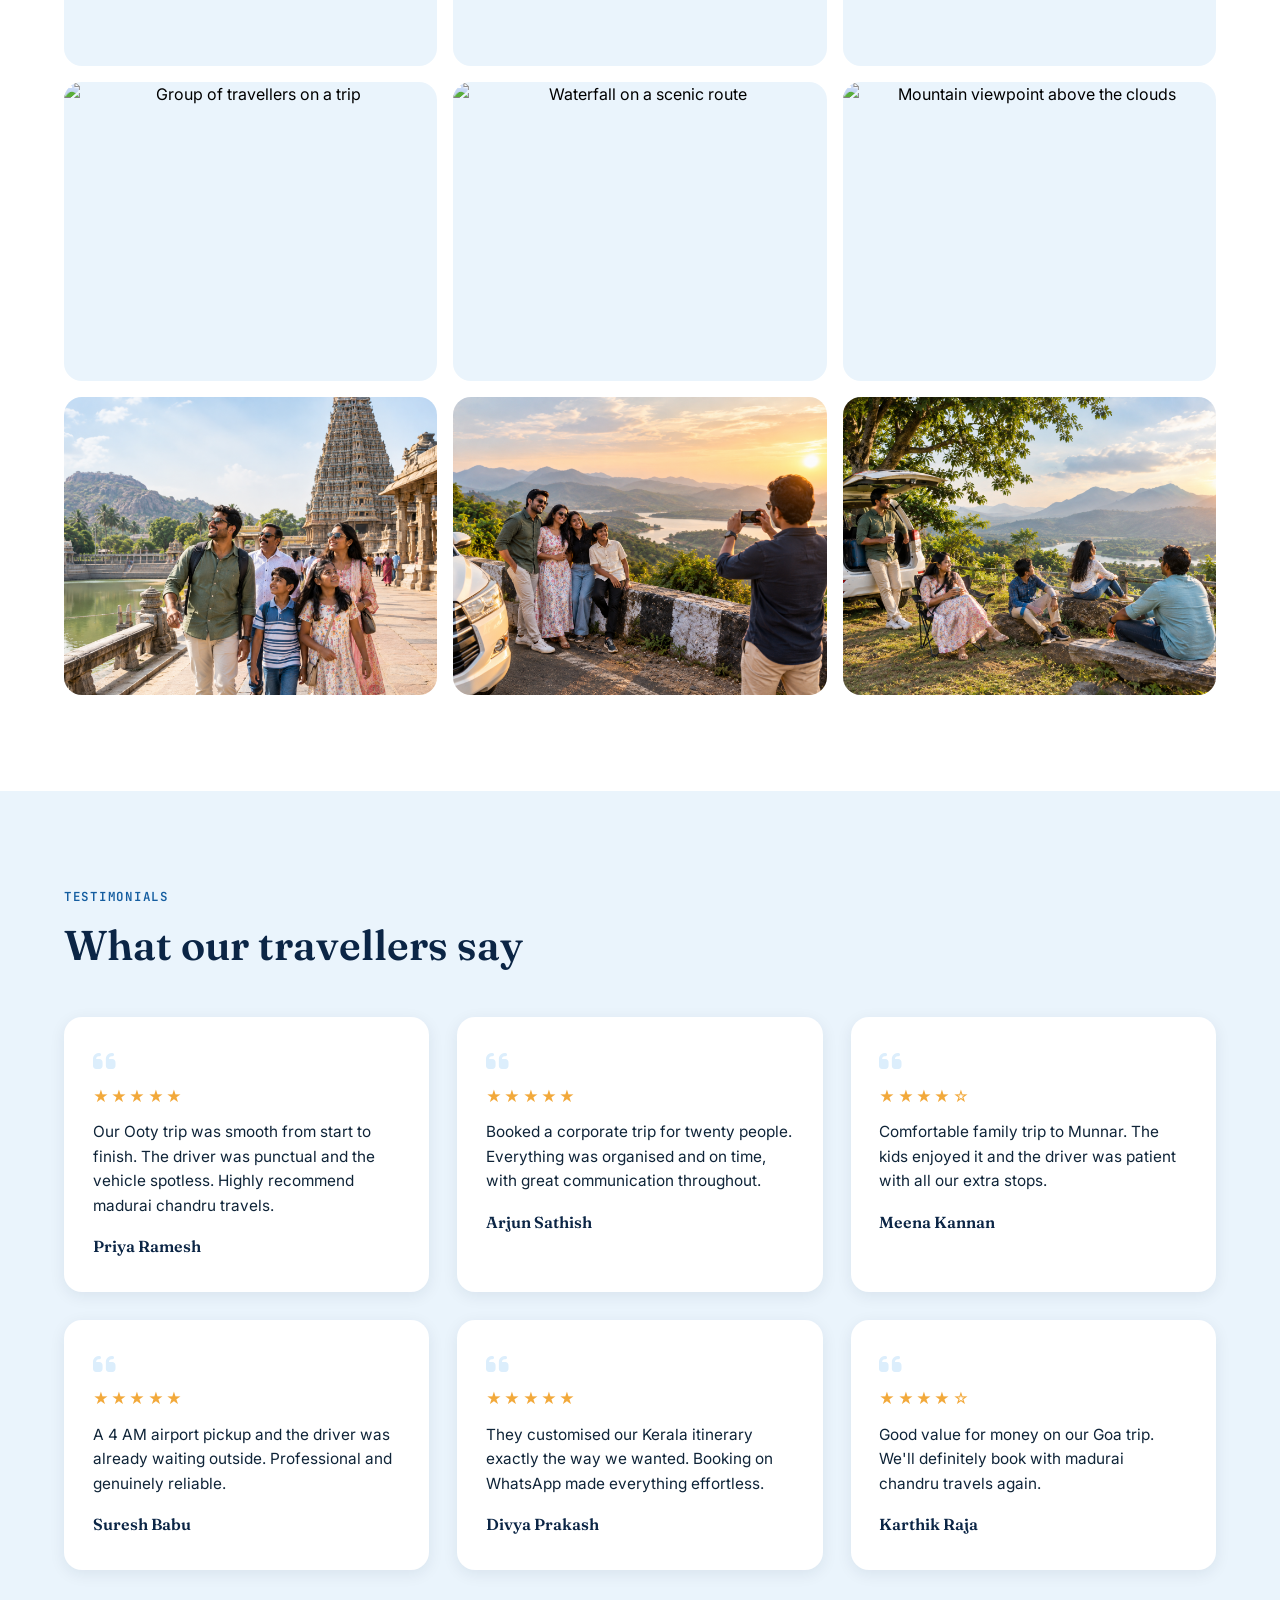
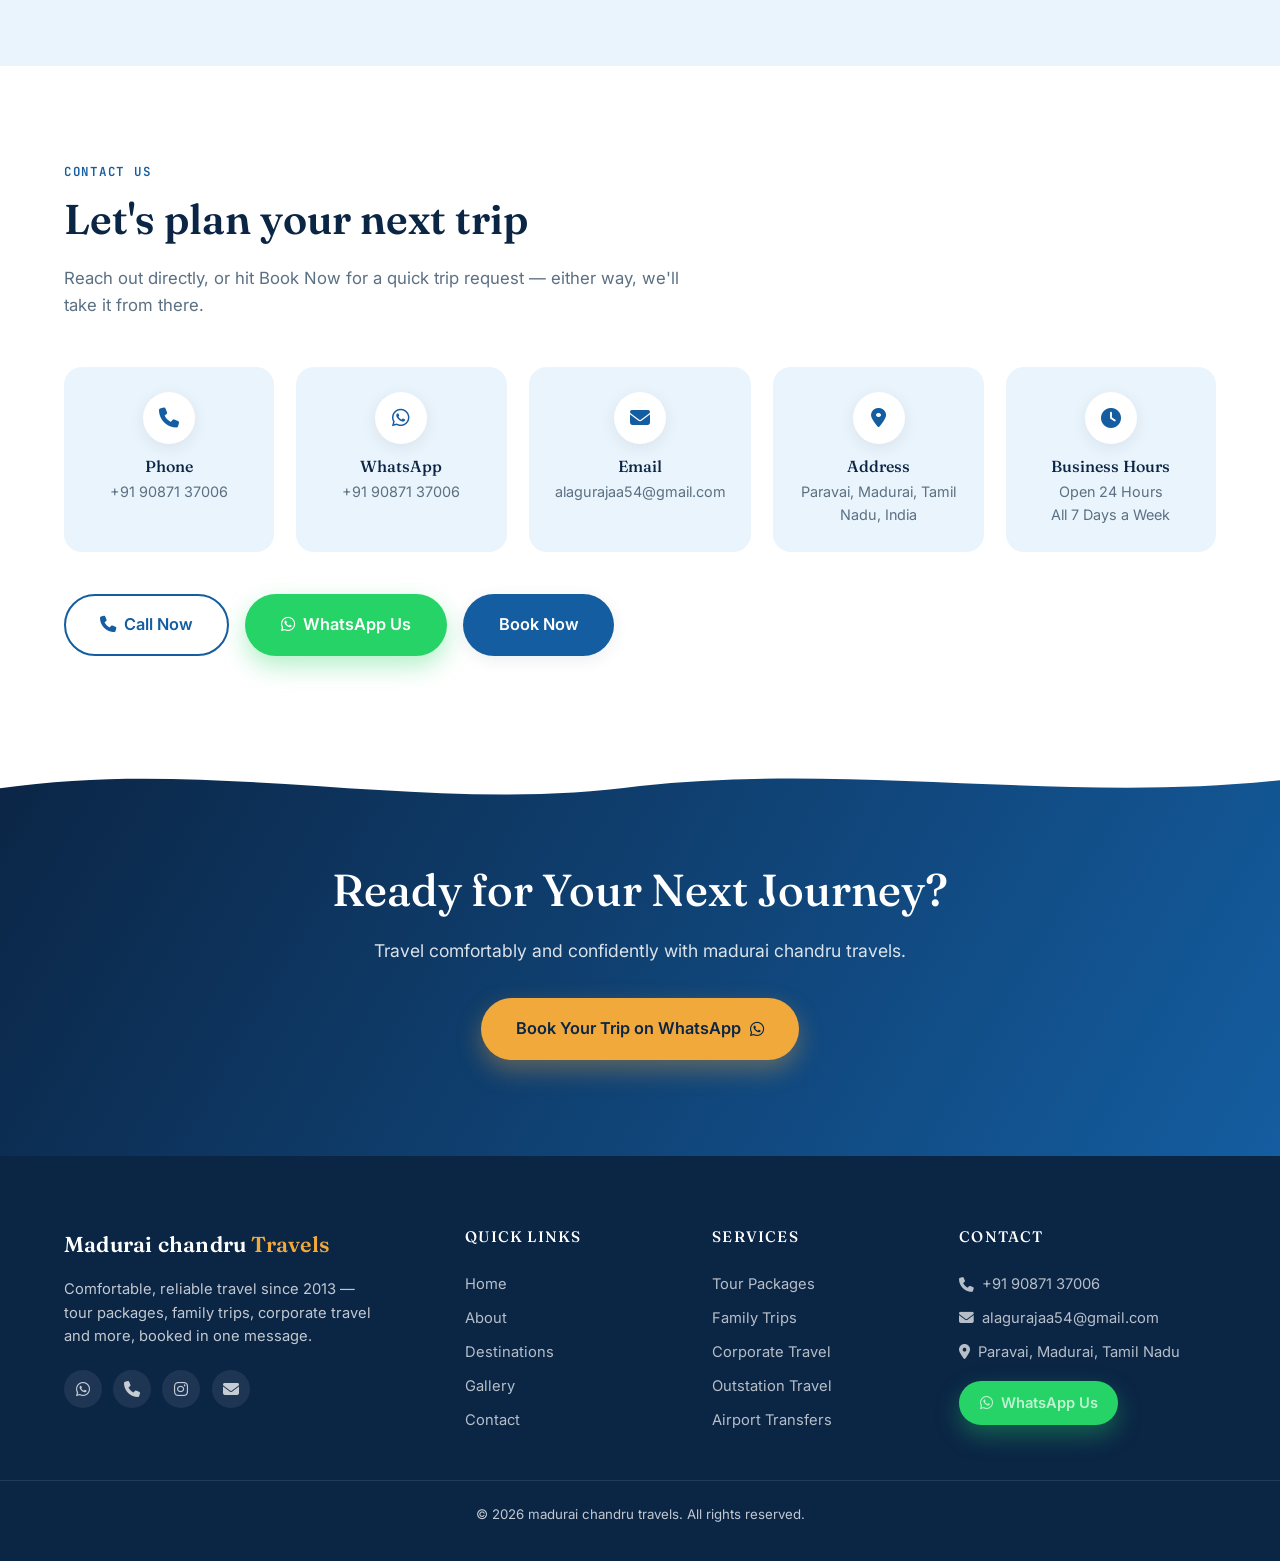
==== commit bdb060a6: "Add files via upload" ====
--- a/index.html
+++ b/index.html
@@ -31,7 +31,7 @@
   "name": "madurai chandru travels",
   "description": "Reliable tour packages, family trips, corporate travel, outstation cabs and airport transfers.",
   "telephone": "+91-90871-37006",
-  "email": "info@madurai chandru travels.com",
+  "email": "alagurajaa54@gmail.com",
   "address": {
     "@type": "PostalAddress",
     "streetAddress": "Paravai",
@@ -75,7 +75,7 @@
   <div class="offcanvas__backdrop" id="offcanvasBackdrop"></div>
   <div class="offcanvas__panel" role="dialog" aria-label="Mobile menu">
     <div class="offcanvas__top">
-      <span class="brand__text">madurai chandru <em>Travels</em></span>
+      <span class="brand__text"> <em>Madurai chandruTravels</em></span>
       <button class="offcanvas__close" id="offcanvasClose" aria-label="Close menu"><i class="fa-solid fa-xmark"></i></button>
     </div>
     <nav class="offcanvas__links" aria-label="Mobile">
@@ -87,7 +87,7 @@
       <a href="#contact" class="offcanvas__link">Contact</a>
     </nav>
     <a href="#" class="btn btn--primary btn--block js-book" data-msg="Hello madurai chandru travels, I would like to book a travel service.">
-      <i class="fa-brands fa-whatsapp"></i> Book Now on WhatsApp
+      <i class="fa-brands fa-whatsapp"></i> Book Now 
     </a>
     <div class="offcanvas__contact">
       <a href="tel:+919087137006"><i class="fa-solid fa-phone"></i> +91 90871 37006</a>
@@ -181,8 +181,8 @@
     </div>
     <div class="hero__overlay"></div>
     <div class="container hero__inner">
-      <p class="eyebrow eyebrow--light reveal">madurai chandru travels &middot; Trusted Since 2013</p>
-      <h1 class="hero__title reveal">Explore the World with <span>madurai chandru travels</span></h1>
+      <p class="eyebrow eyebrow--light reveal">Madurai chandru travels &middot; Trusted Since 2013</p>
+      <h1 class="hero__title reveal">Explore the World with <span>Madurai chandru travels</span></h1>
       <p class="hero__desc reveal">From weekend getaways to cross-country tours, we take care of every mile — comfortable vehicles, professional drivers and dependable service, all just one message away.</p>
       <div class="hero__cta reveal">
        
@@ -194,7 +194,7 @@
       <div class="hero__stats reveal">
         <div><strong>15,000+</strong><span>Happy Travellers</span></div>
         <div><strong>50+</strong><span>Destinations</span></div>
-        <div><strong>12+</strong><span>Years on the Road</span></div>
+        <div><strong>13+</strong><span>Years on the Road</span></div>
       </div>
     </div>
 
@@ -297,7 +297,7 @@
       <div class="about__content">
         <p class="eyebrow reveal">About Us</p>
         <h2 class="section__title reveal">Travel planned with care, <br> delivered with trust</h2>
-        <p class="section__lead reveal">madurai chandru travels has spent over a decade getting people where they need to go — comfortably, safely and on time. Whether it's a family holiday, a corporate transfer or a solo weekend escape, our drivers and coordinators handle the logistics so you can focus on the journey itself.</p>
+        <p class="section__lead reveal">Madurai chandru travels has spent over a decade getting people where they need to go — comfortably, safely and on time. Whether it's a family holiday, a corporate transfer or a solo weekend escape, our drivers and coordinators handle the logistics so you can focus on the journey itself.</p>
 
         <ul class="checklist reveal">
           <li><i class="fa-solid fa-circle-check"></i> Reliable, well-maintained fleet for every trip type</li>
@@ -321,7 +321,7 @@
           <span class="stat__num">0</span>
           <span class="stat__label">Destinations Covered</span>
         </div>
-        <div class="stat" data-count="12" data-suffix="+">
+        <div class="stat" data-count="13" data-suffix="+">
           <span class="stat__num">0</span>
           <span class="stat__label">Years of Experience</span>
         </div>
@@ -339,7 +339,7 @@
       <div class="section__head">
         <p class="eyebrow reveal">Our Services</p>
         <h2 class="section__title reveal">Everything you need, <br>for every kind of trip</h2>
-        <p class="section__lead reveal">Pick a service below, share a few trip details, and we'll pick it up on WhatsApp.</p>
+        <p class="section__lead reveal">Pick a service below, share a few trip details, and we'll pick it up on it.</p>
       </div>
 
       <div class="grid grid--4">
@@ -397,7 +397,7 @@
           <div class="card-service__icon"><i class="fa-solid fa-route"></i></div>
           <h3>Customized Trips</h3>
           <p>Tell us where you want to go — we'll build a route and schedule made just for you.</p>
-          <a href="#" class="card-service__link js-book" data-msg="Hello madurai chandru travels, I'd like a Customized Trip plan.">Book Now <i class="fa-solid fa-arrow-right"></i></a>
+          <a href="#" class="card-service__link js-book" data-msg="Hello Madurai chandru travels, I'd like a Customized Trip plan.">Book Now <i class="fa-solid fa-arrow-right"></i></a>
         </article>
 
       </div>
@@ -408,7 +408,7 @@
   <section class="section" id="why-us">
     <div class="container">
       <div class="section__head">
-        <p class="eyebrow reveal">Why madurai chandru travels</p>
+        <p class="eyebrow reveal">Why Madurai chandru travels</p>
         <h2 class="section__title reveal">Built on trust, mile after mile</h2>
       </div>
 
@@ -439,7 +439,7 @@
         </div>
         <div class="why-item reveal">
           <div class="why-item__icon"><i class="fa-brands fa-whatsapp"></i></div>
-          <h3>Easy WhatsApp Booking</h3>
+          <h3>Easy  Booking</h3>
           <p>No forms, no waiting — just message us and you're booked.</p>
         </div>
         <div class="why-item reveal">
@@ -708,6 +708,44 @@
         <span class="gallery-item__cap">Above the Clouds</span>
       </button>
 
+<!-- 10. Sightseeing Experience -->
+<button class="gallery-item reveal" data-full="./img/sightseeing.jpg">
+  <img
+    src="./img/sightseeing.jpg"
+    alt="Travellers enjoying sightseeing during their journey"
+    loading="lazy"
+    width="700"
+    height="560"
+  >
+  <span class="gallery-item__cap">Sightseeing Moments</span>
+</button>
+
+<!-- 11. Photo Stop Experience -->
+<button class="gallery-item reveal" data-full="./img/photo-stop.jpg">
+  <img
+    src="./img/photo-stop.jpg"
+    alt="Travellers stopping during a road trip to capture memories"
+    loading="lazy"
+    width="700"
+    height="560"
+  >
+  <span class="gallery-item__cap">Photo Stops</span>
+</button>
+
+<!-- 12. Nature Experience -->
+<button class="gallery-item reveal" data-full="./img/nature-break.jpg">
+  <img
+    src="./img/nature-break.jpg"
+    alt="Travellers enjoying nature and relaxing during a road trip"
+    loading="lazy"
+    width="700"
+    height="560"
+  >
+  <span class="gallery-item__cap">Nature & Relaxation</span>
+</button>
+
+
+
     </div>
   </div>
 </section>
@@ -845,7 +883,7 @@
 <footer class="footer">
   <div class="container footer__grid">
     <div class="footer__brand">
-      <span class="brand__text brand__text--light">madurai chandru <em>Travels</em></span>
+      <span class="brand__text brand__text--light">Madurai chandru <em>Travels</em></span>
       <p>Comfortable, reliable travel since 2013 &mdash; tour packages, family trips, corporate travel and more, booked in one message.</p>
       <div class="footer__social">
         <a href="#" class="js-wa" data-msg="Hello madurai chandru travels, I would like to book a travel service." aria-label="Chat on WhatsApp"><i class="fa-brands fa-whatsapp"></i></a>
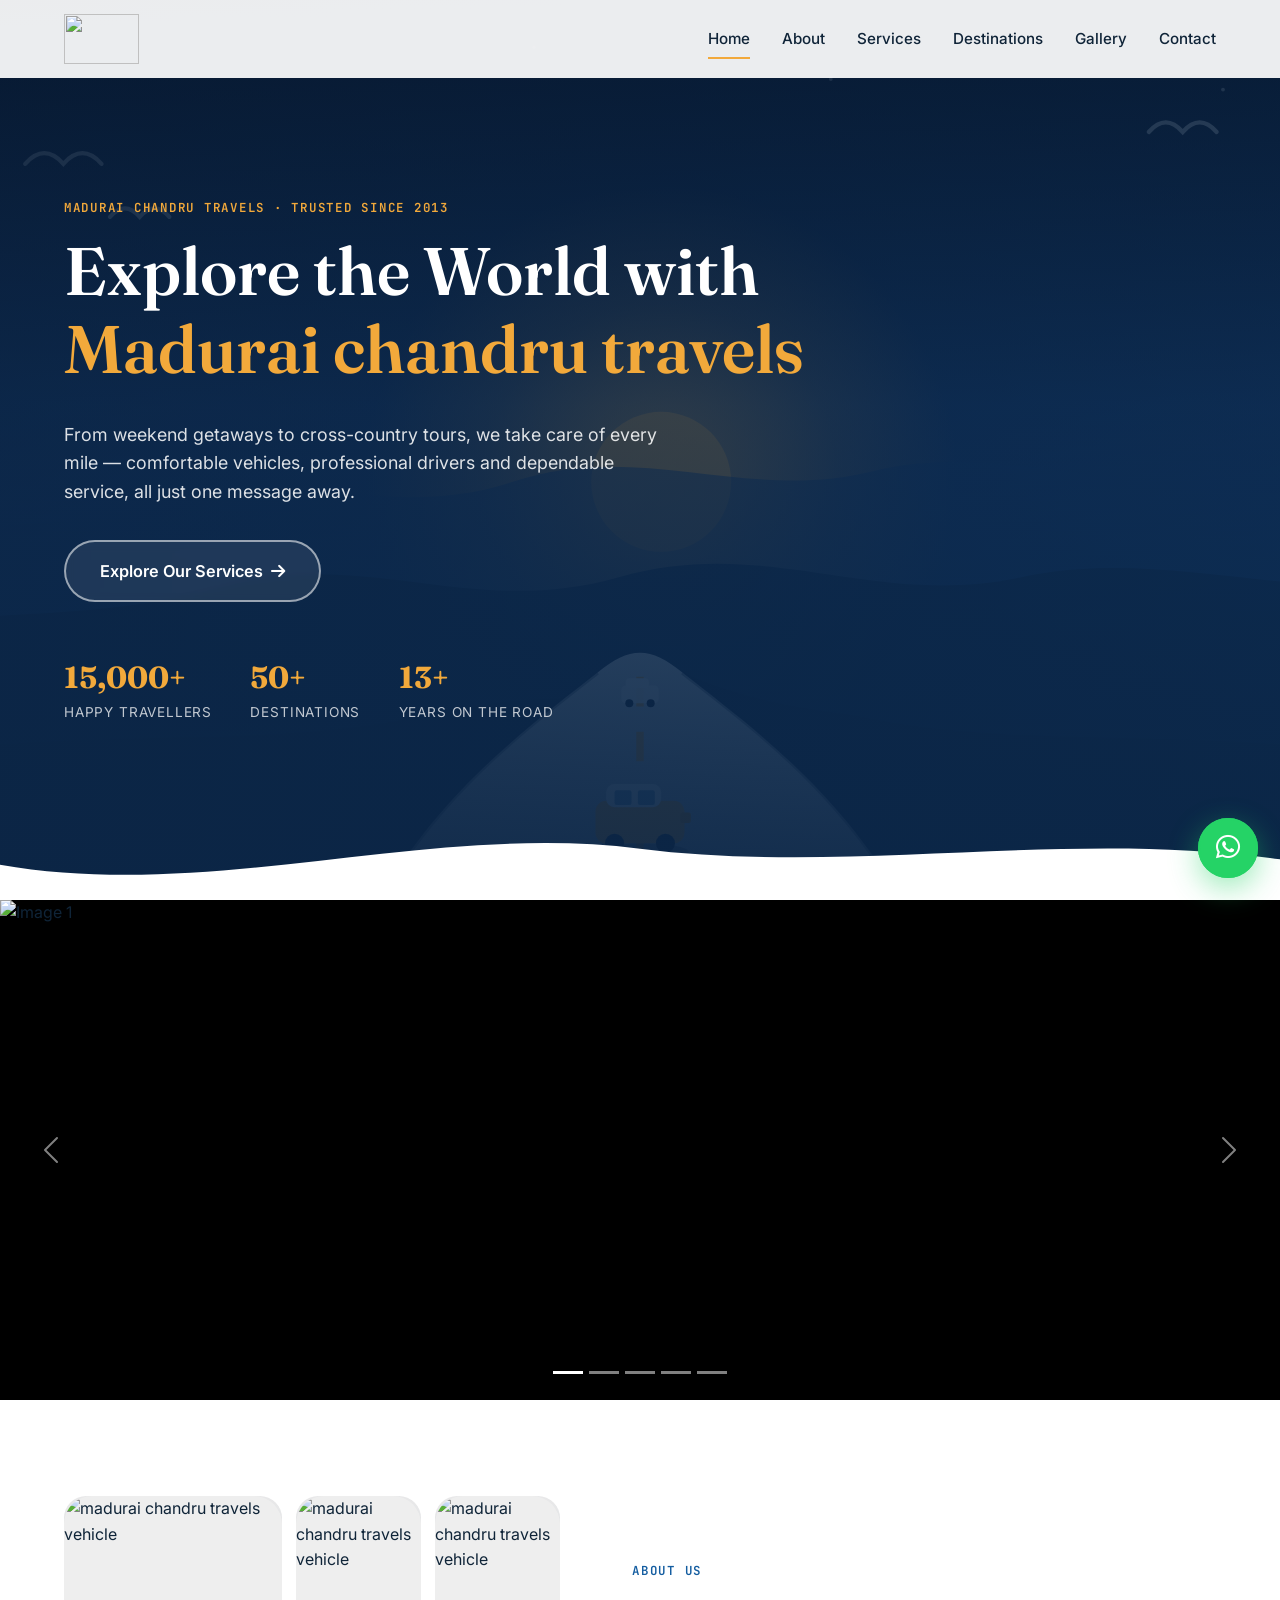
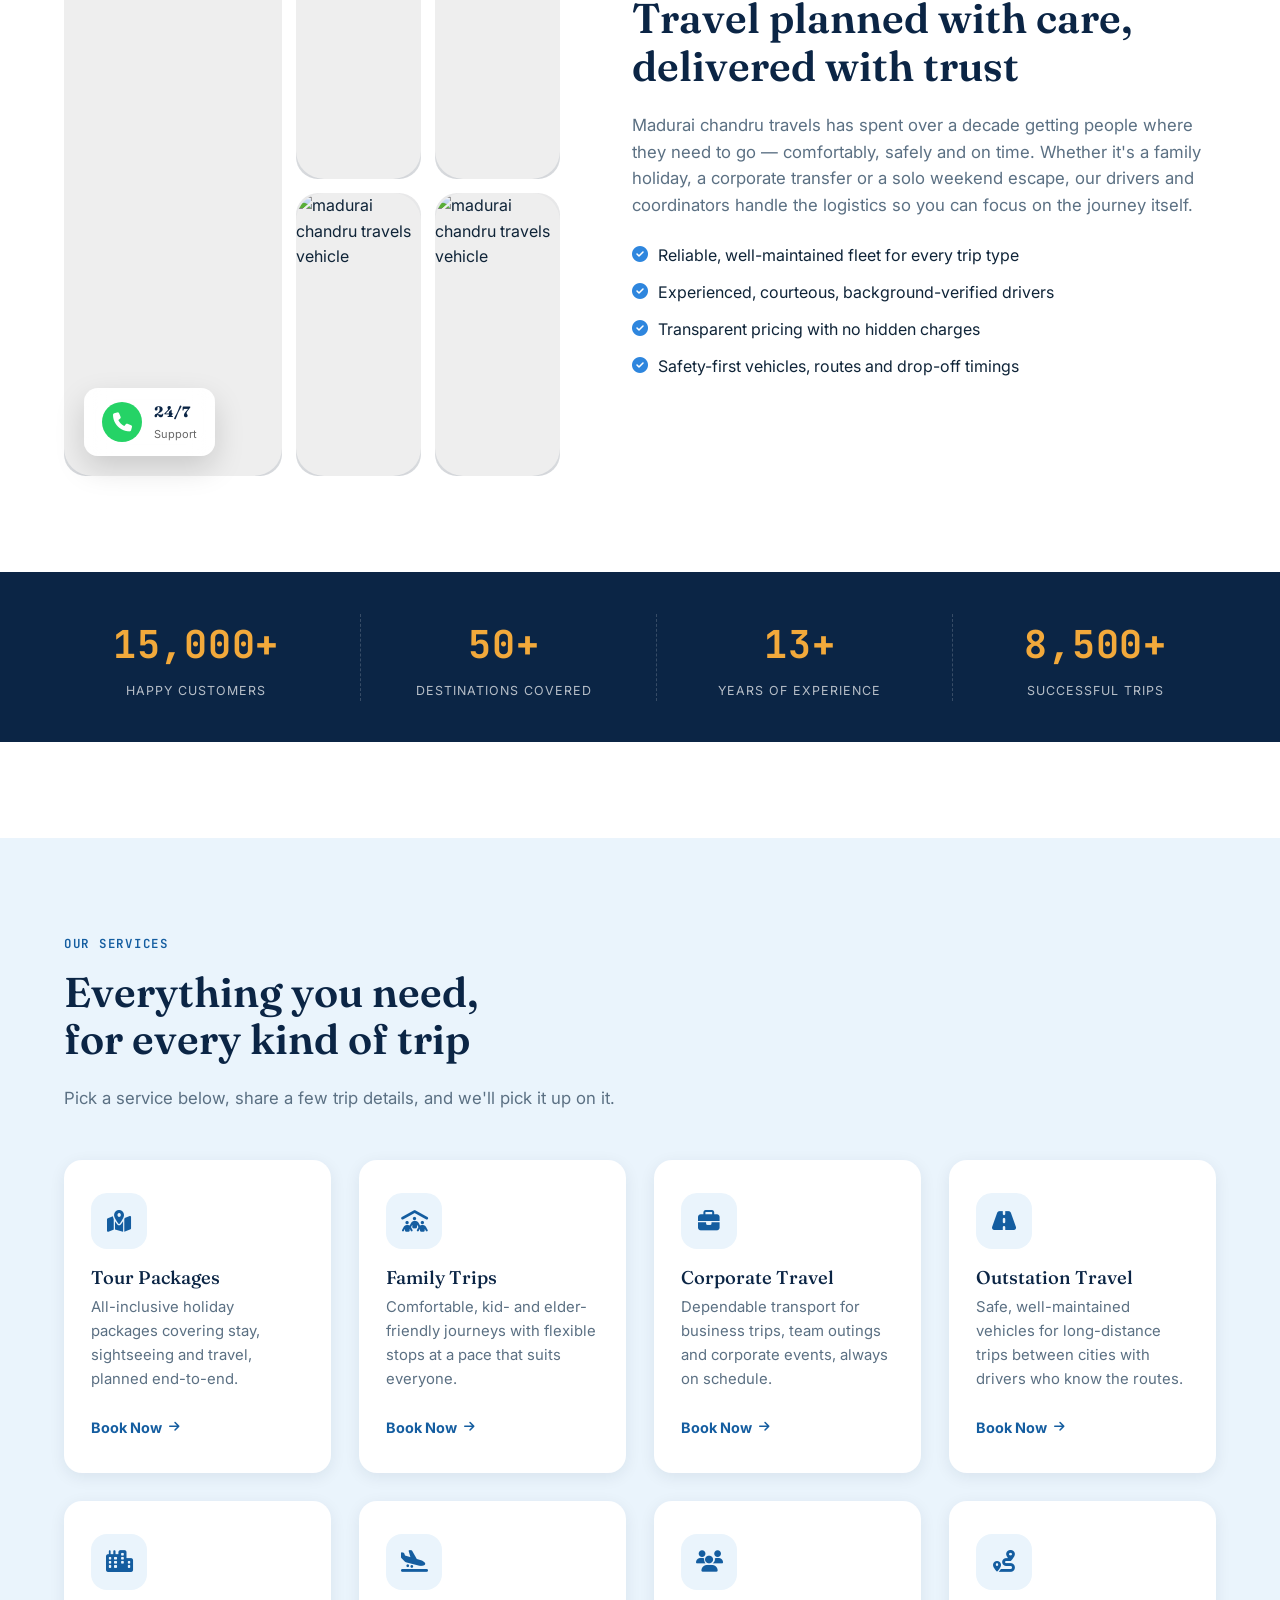
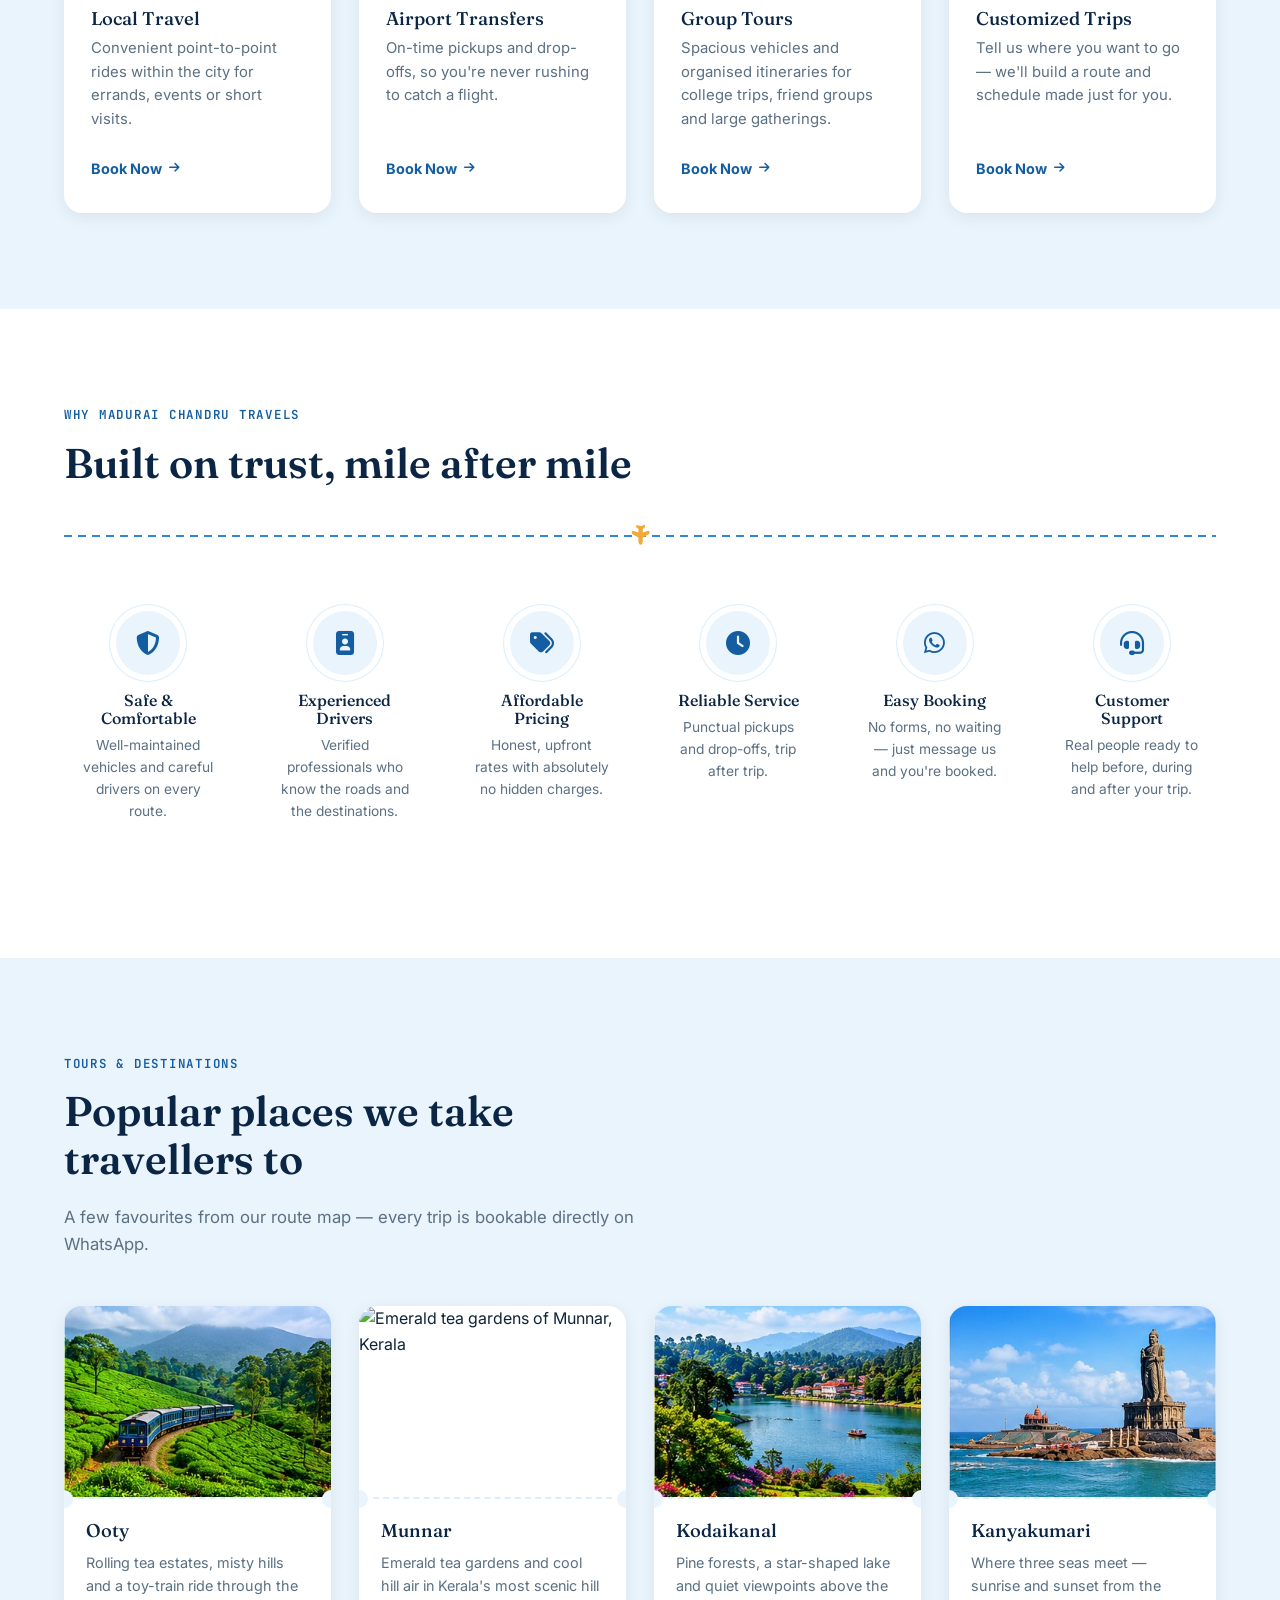
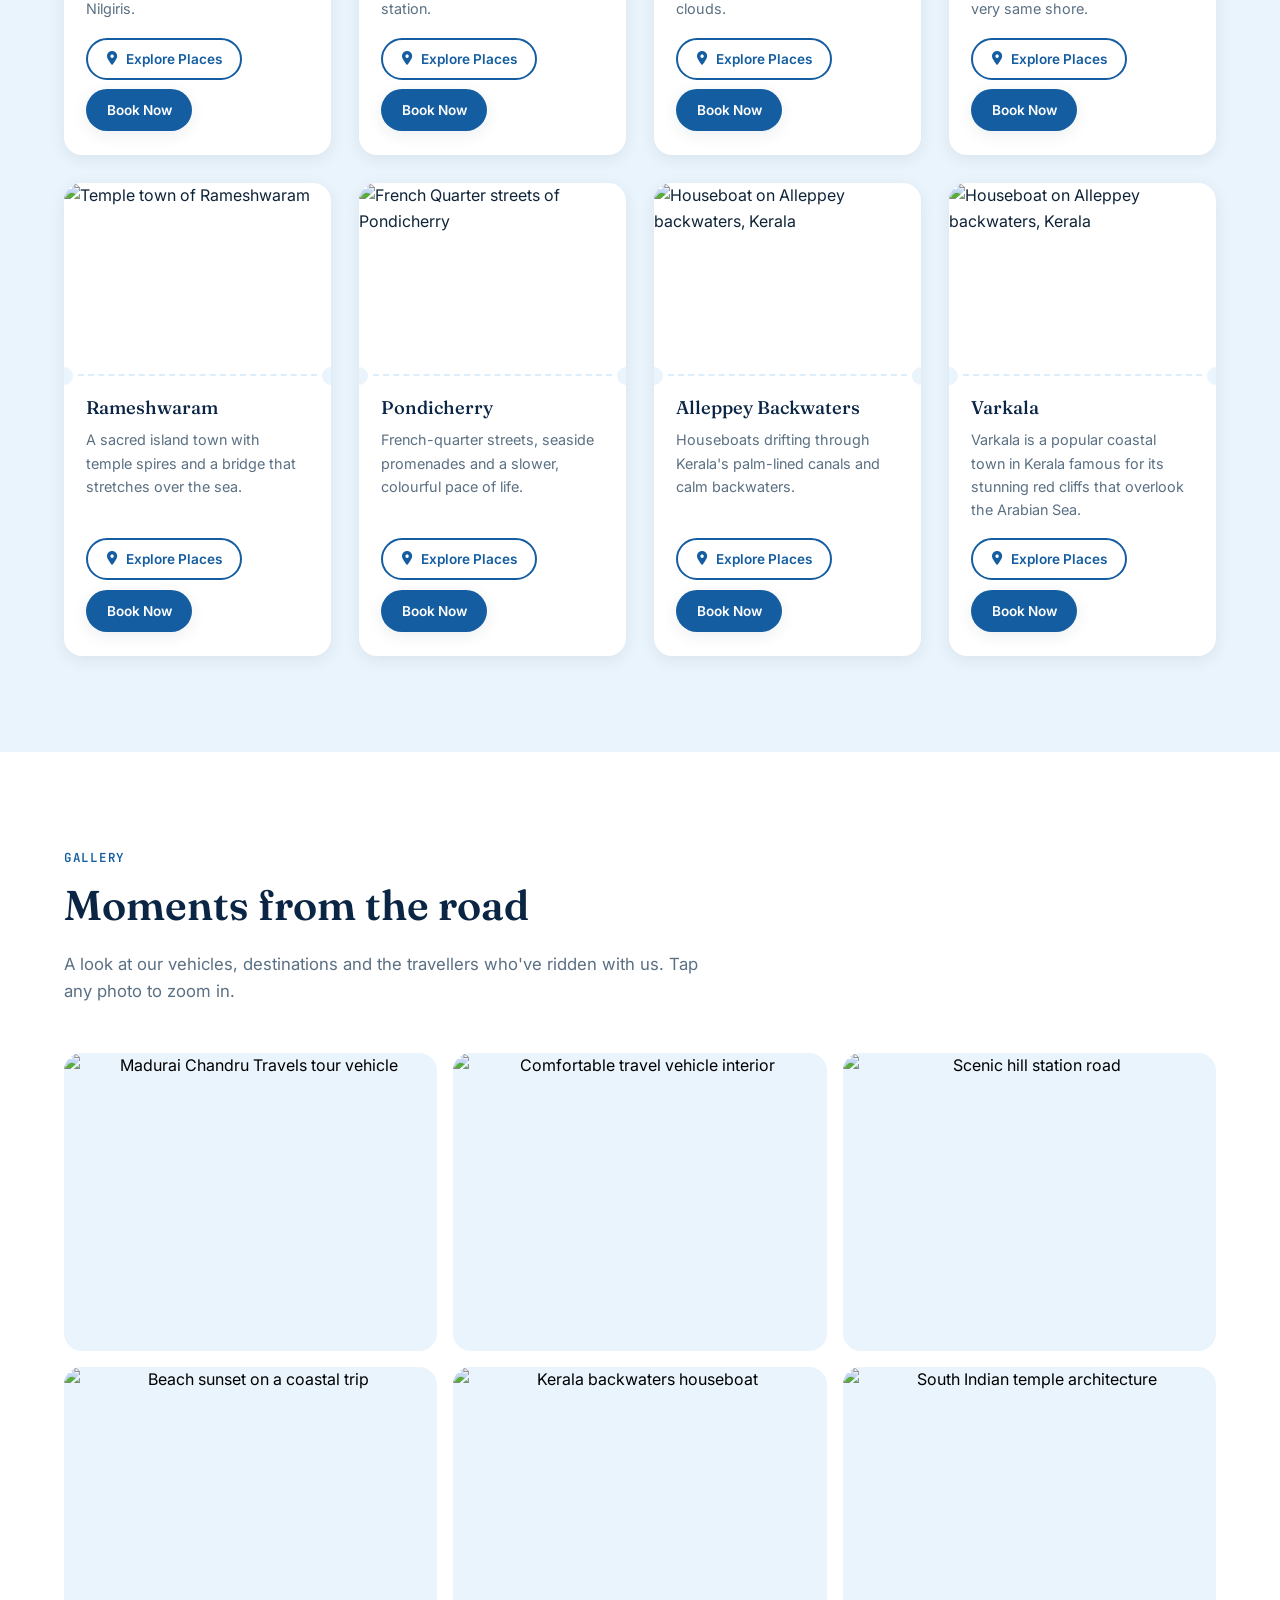
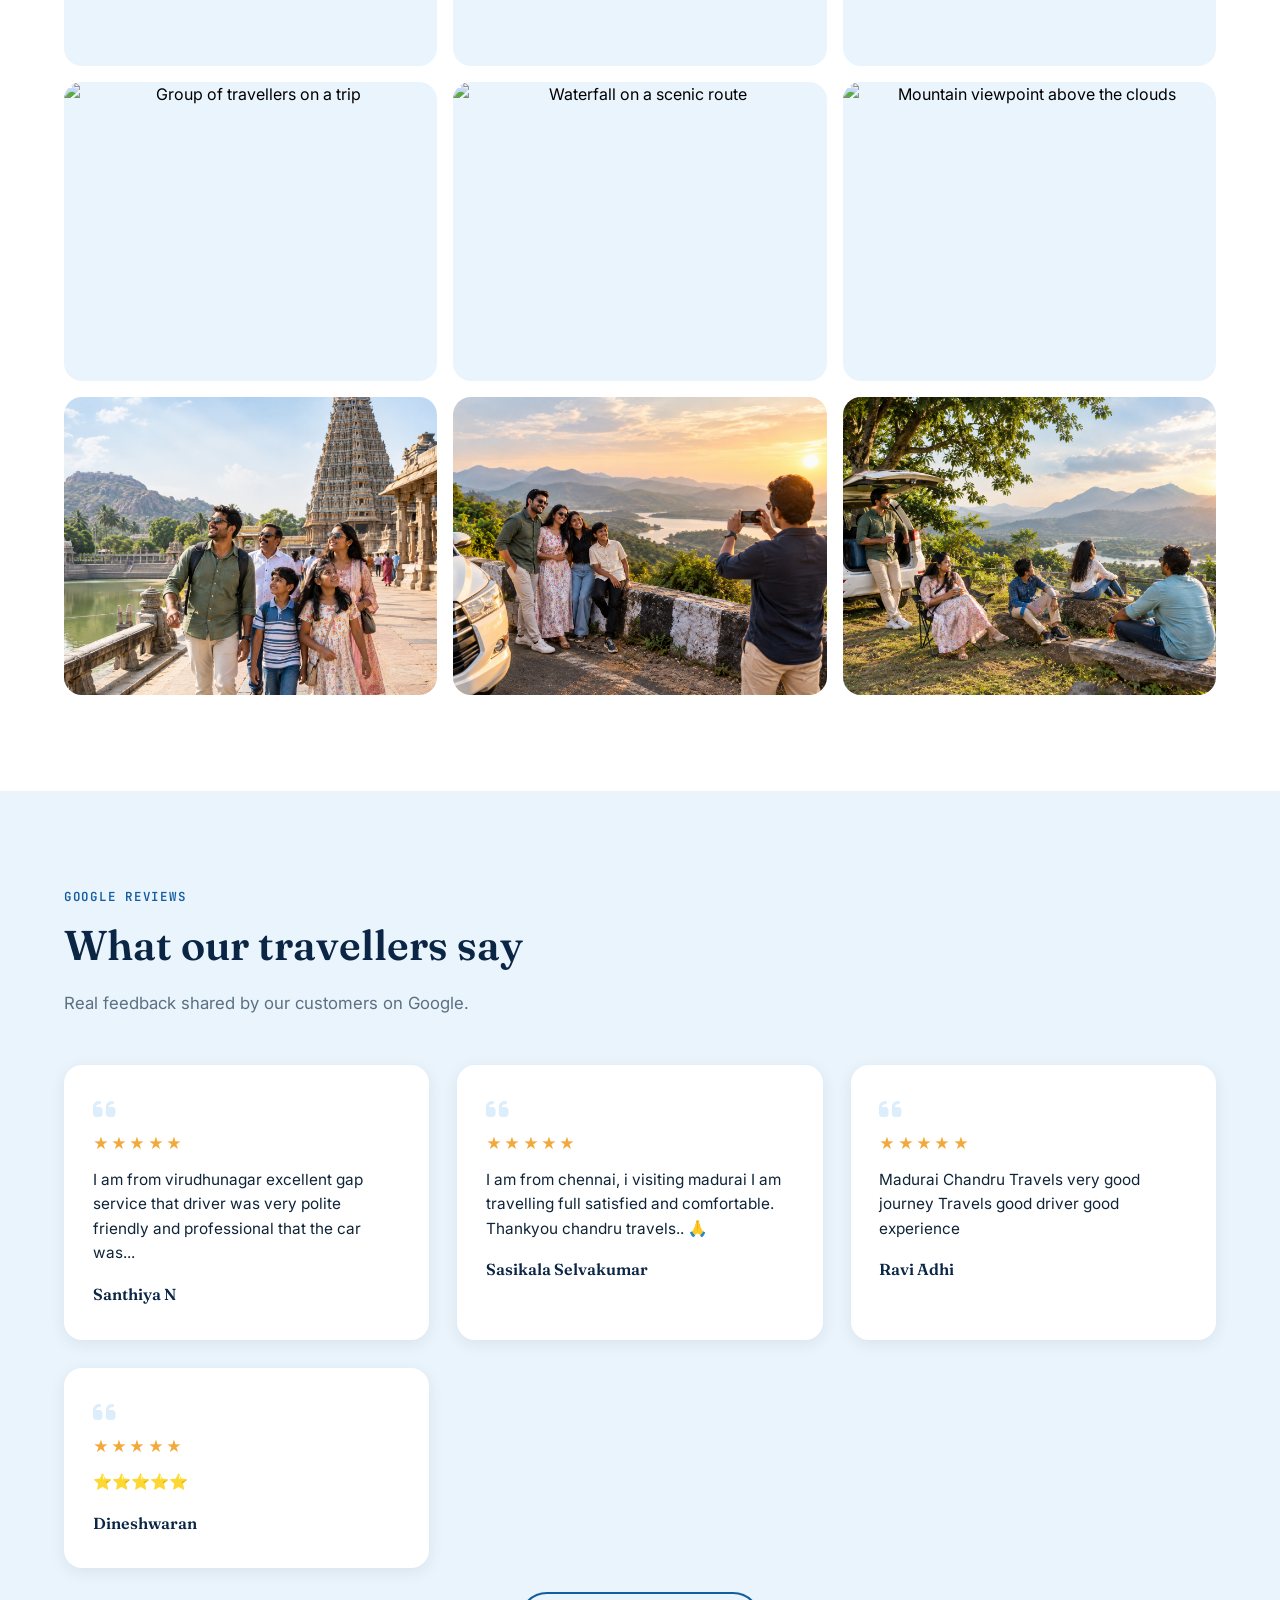
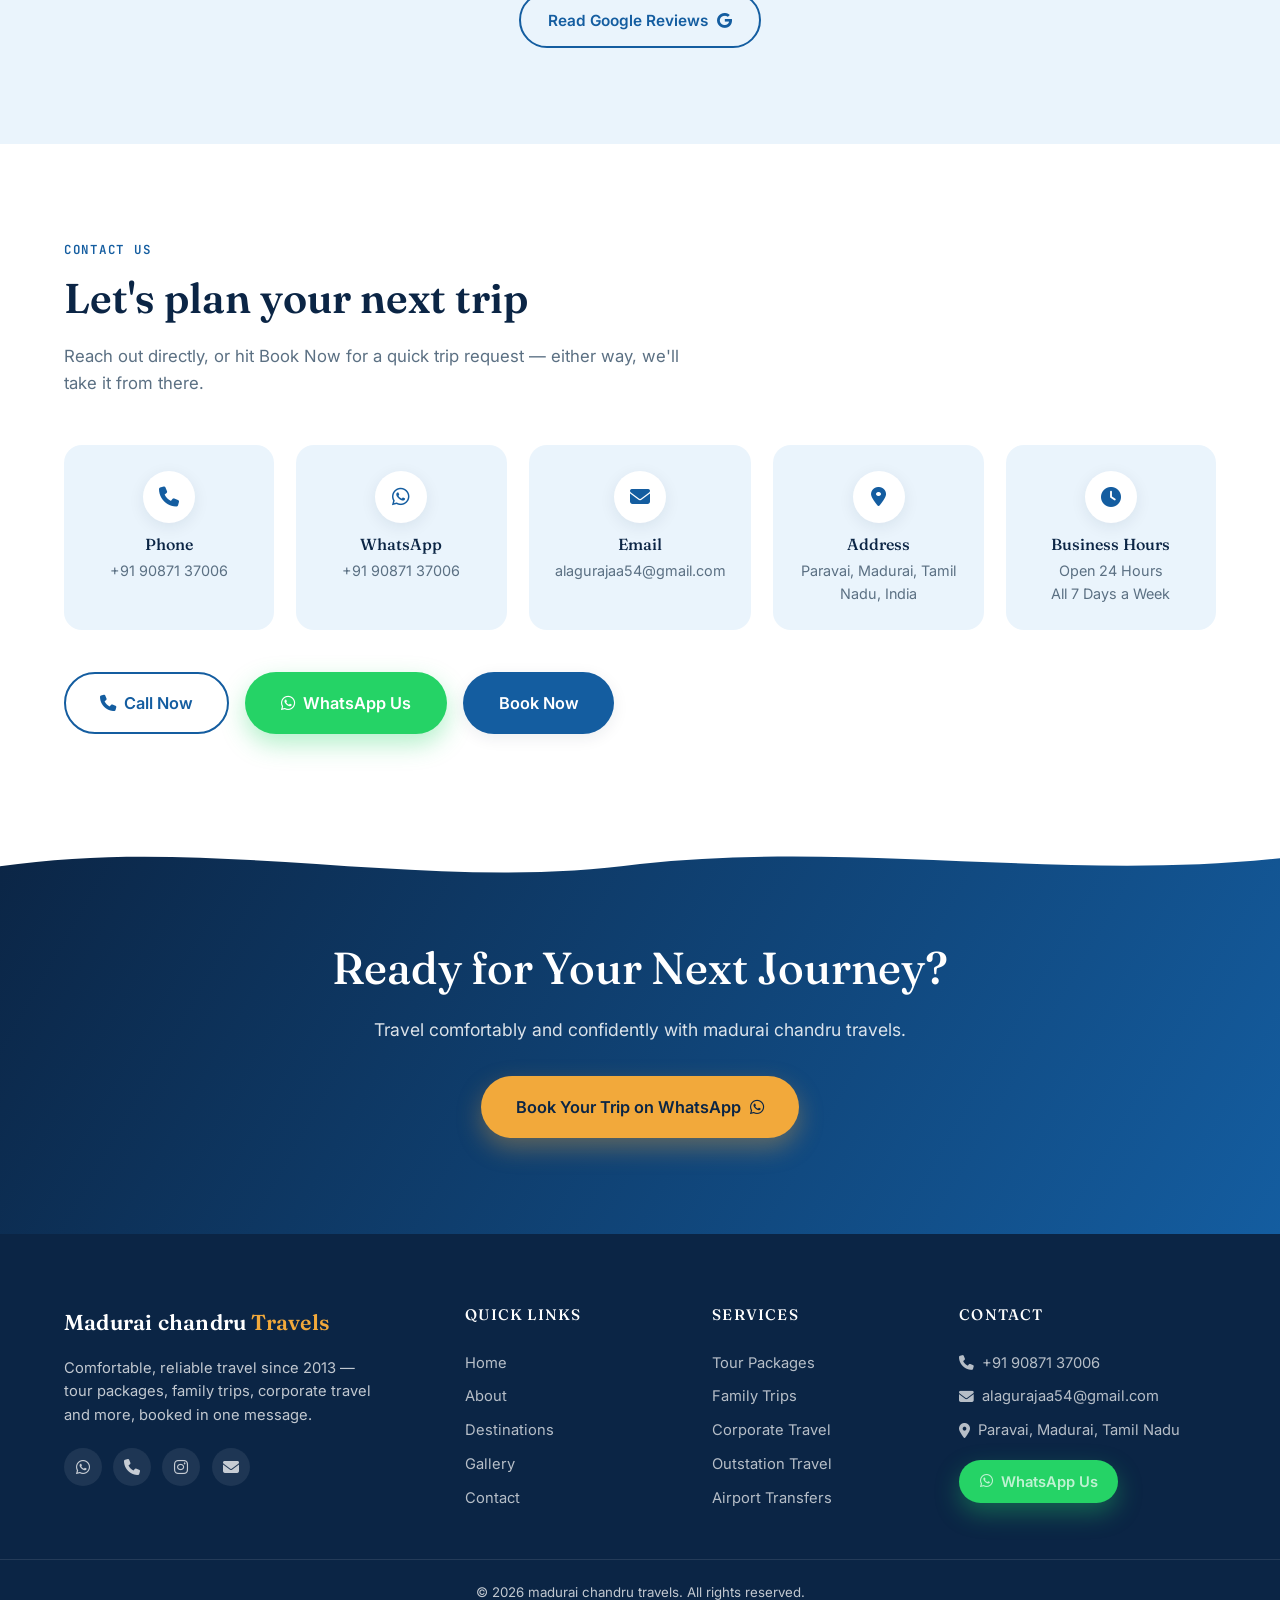
==== commit ed55c96a: "Add files via upload" ====
--- a/index.html
+++ b/index.html
@@ -759,57 +759,51 @@
     <button class="lightbox__nav lightbox__nav--next" id="lightboxNext" aria-label="Next image"><i class="fa-solid fa-chevron-right"></i></button>
   </div>
 
-  <!-- ============ TESTIMONIALS ============ -->
+  <!-- ============ GOOGLE REVIEWS ============ -->
   <section class="section section--sky" id="testimonials">
     <div class="container">
       <div class="section__head">
-        <p class="eyebrow reveal">Testimonials</p>
+        <p class="eyebrow reveal">Google Reviews</p>
         <h2 class="section__title reveal">What our travellers say</h2>
+        <p class="section__lead reveal">Real feedback shared by our customers on Google.</p>
       </div>
 
       <div class="grid grid--3">
-        <!-- Replace name / rating / review below with real customer feedback -->
         <figure class="review reveal">
           <i class="fa-solid fa-quote-left review__quote-icon" aria-hidden="true"></i>
-          <div class="review__stars" aria-label="5 out of 5 stars">★★★★★</div>
-          <blockquote>Our Ooty trip was smooth from start to finish. The driver was punctual and the vehicle spotless. Highly recommend madurai chandru travels.</blockquote>
-          <figcaption>Priya Ramesh</figcaption>
+          <div class="review__stars" aria-label="Google review">★★★★★</div>
+          <blockquote>I am from virudhunagar excellent gap service that driver was very polite friendly and professional that the car was...</blockquote>
+          <figcaption>Santhiya N</figcaption>
         </figure>
 
         <figure class="review reveal">
           <i class="fa-solid fa-quote-left review__quote-icon" aria-hidden="true"></i>
-          <div class="review__stars" aria-label="5 out of 5 stars">★★★★★</div>
-          <blockquote>Booked a corporate trip for twenty people. Everything was organised and on time, with great communication throughout.</blockquote>
-          <figcaption>Arjun Sathish</figcaption>
+          <div class="review__stars" aria-label="Google review">★★★★★</div>
+          <blockquote>I am from chennai, i visiting madurai
+I am travelling full satisfied and comfortable. Thankyou chandru travels.. 🙏</blockquote>
+          <figcaption>Sasikala Selvakumar</figcaption>
         </figure>
 
         <figure class="review reveal">
           <i class="fa-solid fa-quote-left review__quote-icon" aria-hidden="true"></i>
-          <div class="review__stars" aria-label="4 out of 5 stars">★★★★☆</div>
-          <blockquote>Comfortable family trip to Munnar. The kids enjoyed it and the driver was patient with all our extra stops.</blockquote>
-          <figcaption>Meena Kannan</figcaption>
+          <div class="review__stars" aria-label="Google review">★★★★★</div>
+          <blockquote>Madurai Chandru Travels very good journey Travels good driver good experience</blockquote>
+          <figcaption>Ravi Adhi</figcaption>
         </figure>
 
         <figure class="review reveal">
           <i class="fa-solid fa-quote-left review__quote-icon" aria-hidden="true"></i>
-          <div class="review__stars" aria-label="5 out of 5 stars">★★★★★</div>
-          <blockquote>A 4 AM airport pickup and the driver was already waiting outside. Professional and genuinely reliable.</blockquote>
-          <figcaption>Suresh Babu</figcaption>
+          <div class="review__stars" aria-label="Google review">★★★★★</div>
+          <blockquote>⭐⭐⭐⭐⭐</blockquote>
+          <figcaption>Dineshwaran</figcaption>
         </figure>
-
-        <figure class="review reveal">
-          <i class="fa-solid fa-quote-left review__quote-icon" aria-hidden="true"></i>
-          <div class="review__stars" aria-label="5 out of 5 stars">★★★★★</div>
-          <blockquote>They customised our Kerala itinerary exactly the way we wanted. Booking on WhatsApp made everything effortless.</blockquote>
-          <figcaption>Divya Prakash</figcaption>
-        </figure>
-
-        <figure class="review reveal">
-          <i class="fa-solid fa-quote-left review__quote-icon" aria-hidden="true"></i>
-          <div class="review__stars" aria-label="4 out of 5 stars">★★★★☆</div>
-          <blockquote>Good value for money on our Goa trip. We'll definitely book with madurai chandru travels again.</blockquote>
-          <figcaption>Karthik Raja</figcaption>
-        </figure>
+      </div>
+
+      <div class="text-center mt-4">
+        <a href="https://www.google.com/search?sca_esv=d7a5507144675b6b&rlz=1C1VDKB_enIN1115IN1115&sxsrf=AKL5yDg9iViIBLZmDxkYsZahIcS2ProL1A%3A1794225761352&q=Madurai%20chandru%20travels&stick=H4sIAAAAAAAAAONgU1I1qDBOMjBItjQwMElJNjc0NUmzMqgwMTFNtDBKsTQ0tDQzN04xW8Qq7puYUlqUmKmQnJGYl1JUqlBSlFiWmlMMAIz4vcRDAAAA&mat=CTEWLfDlz6Uw&ved=2ahUKEwiPspvp6_qXAxW_SmwGHfq7JPcQrMcEegQIFBAC#mpd=~3505436471461746225/customers/reviews"
+           class="btn btn--outline" target="_blank" rel="noopener noreferrer">
+          Read Google Reviews <i class="fa-brands fa-google"></i>
+        </a>
       </div>
     </div>
   </section>
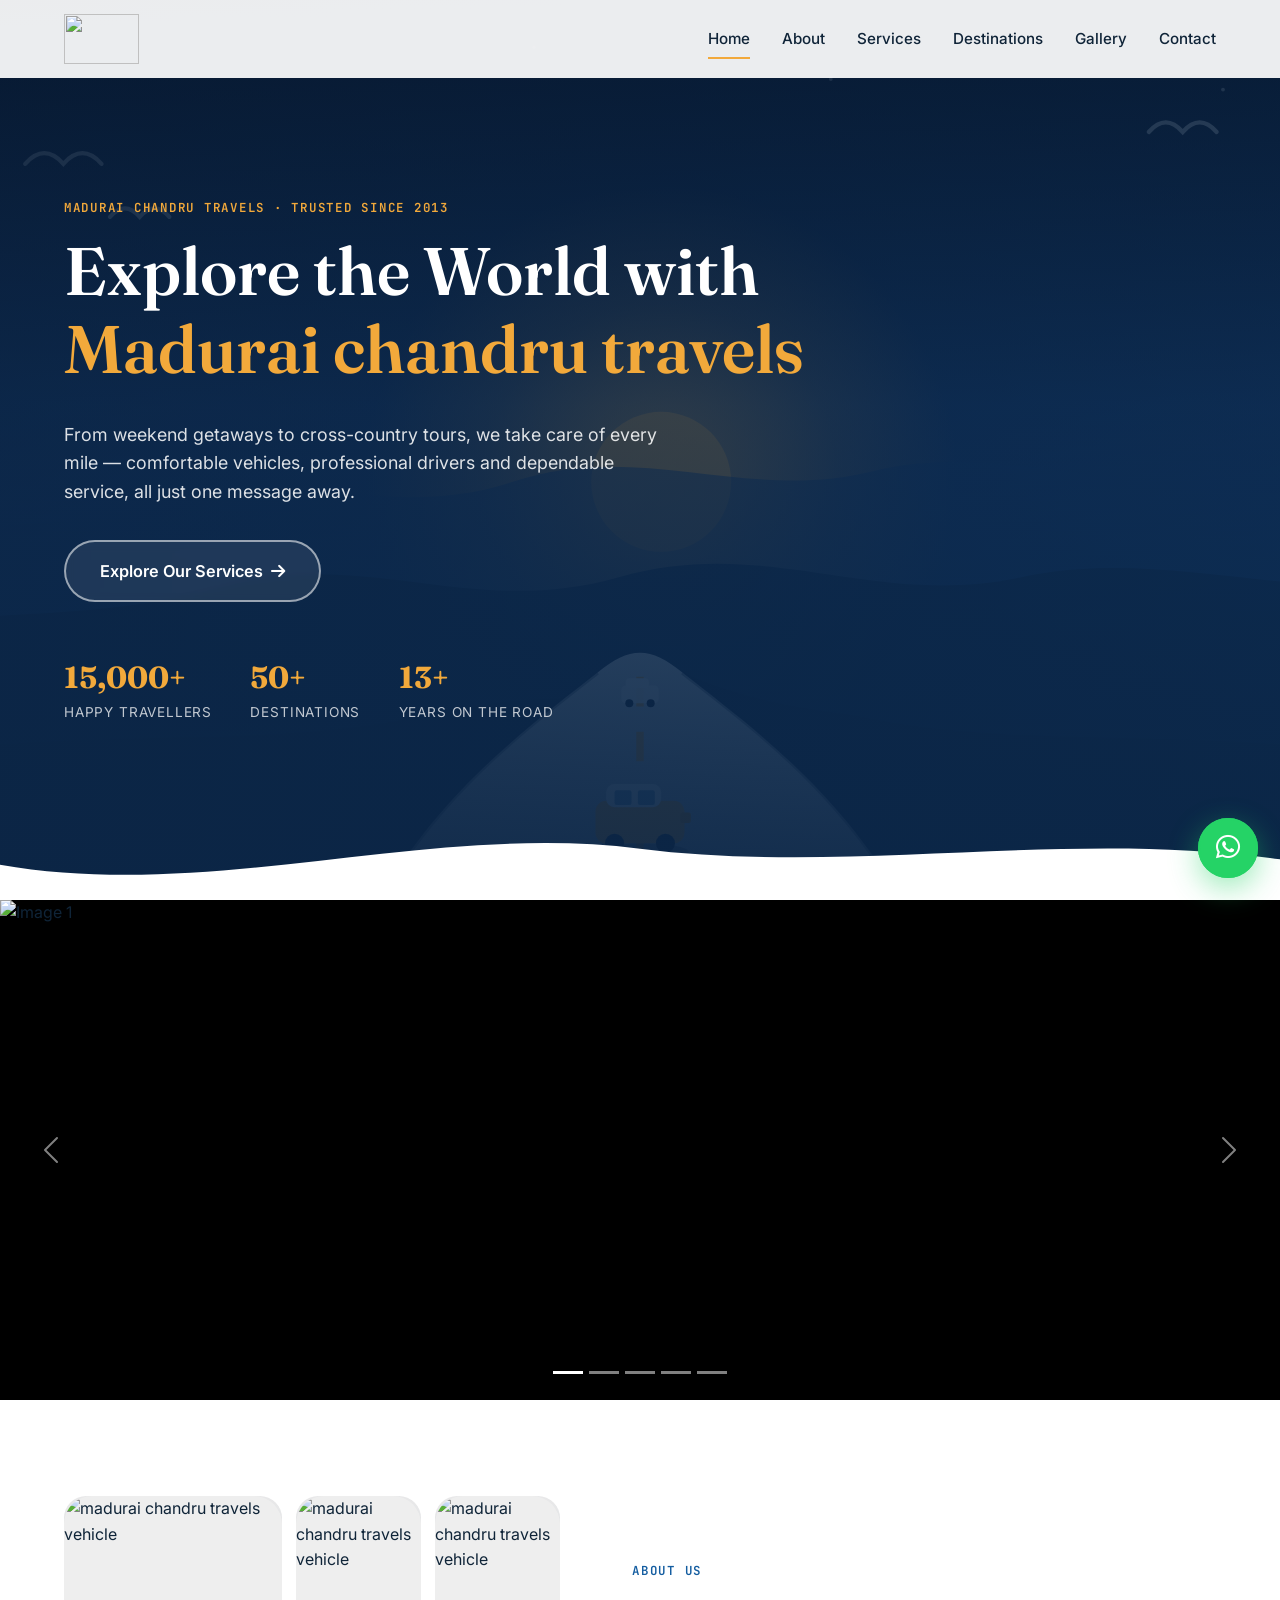
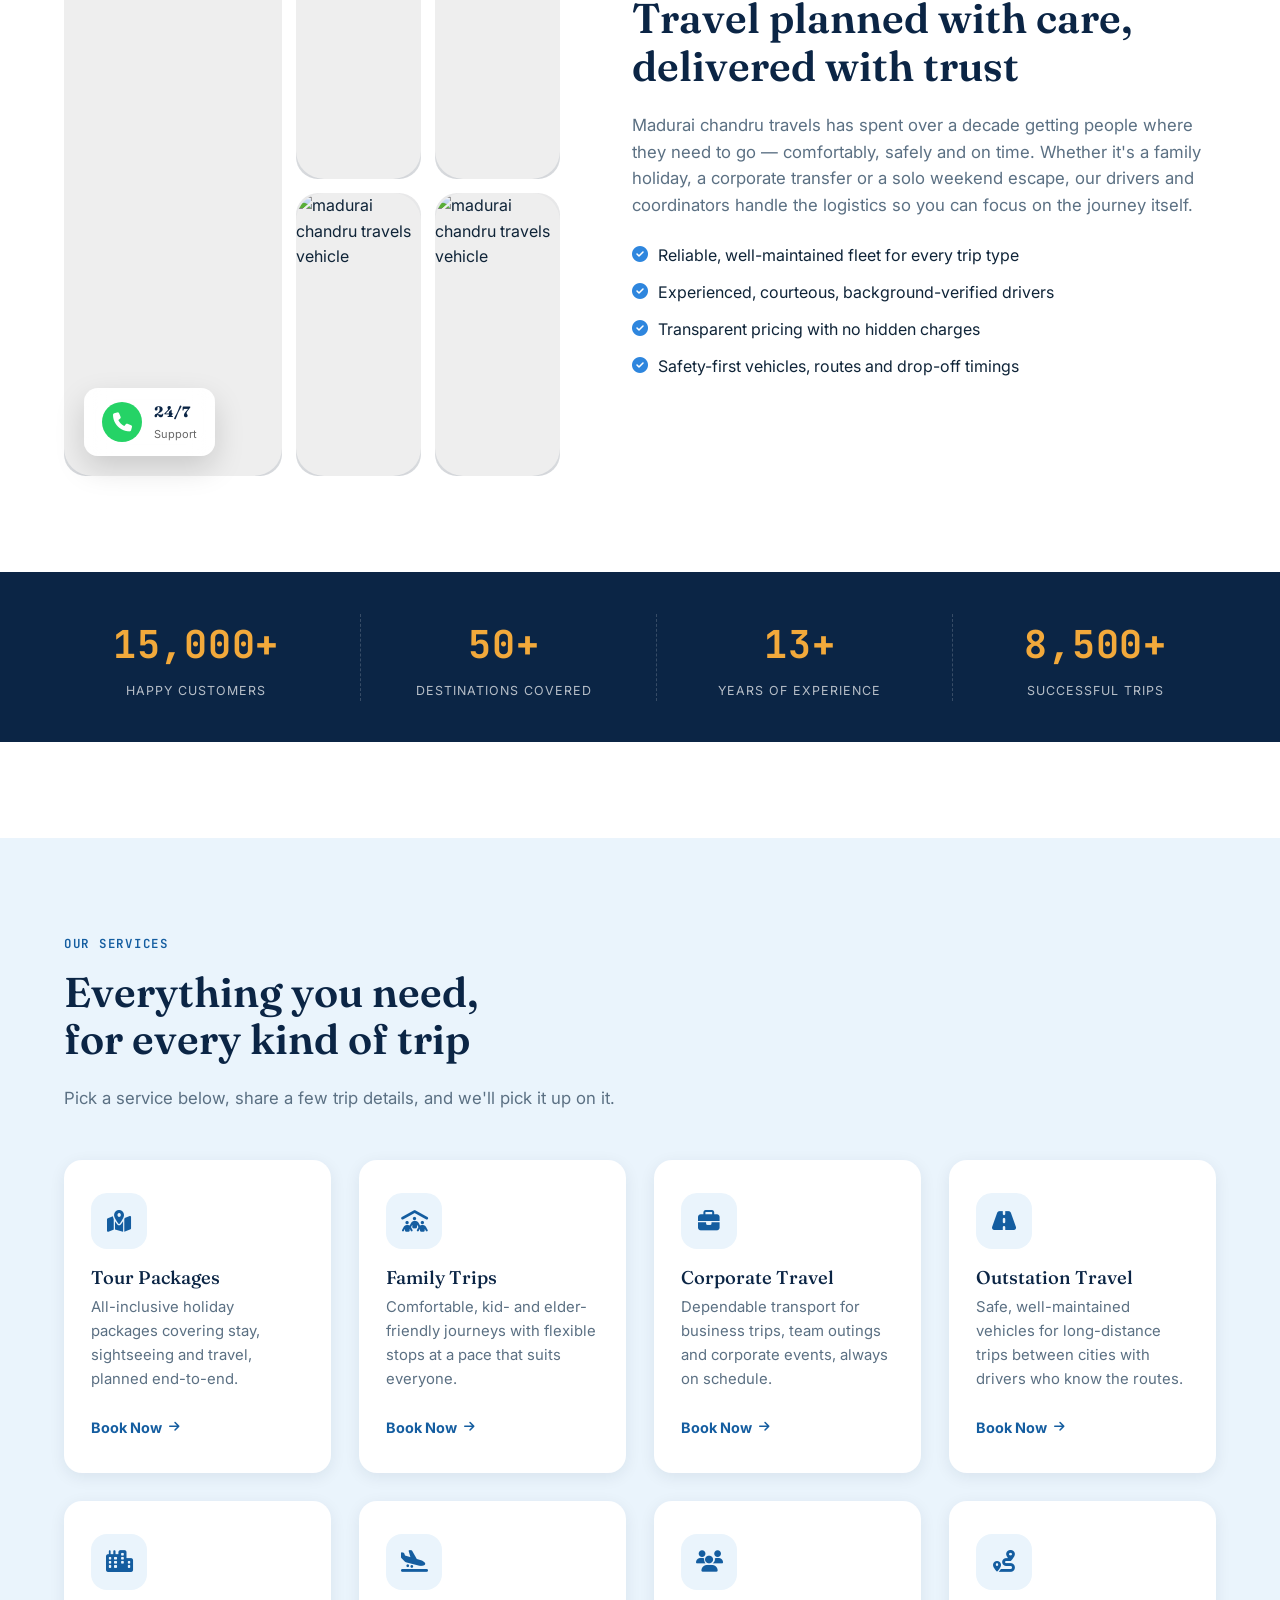
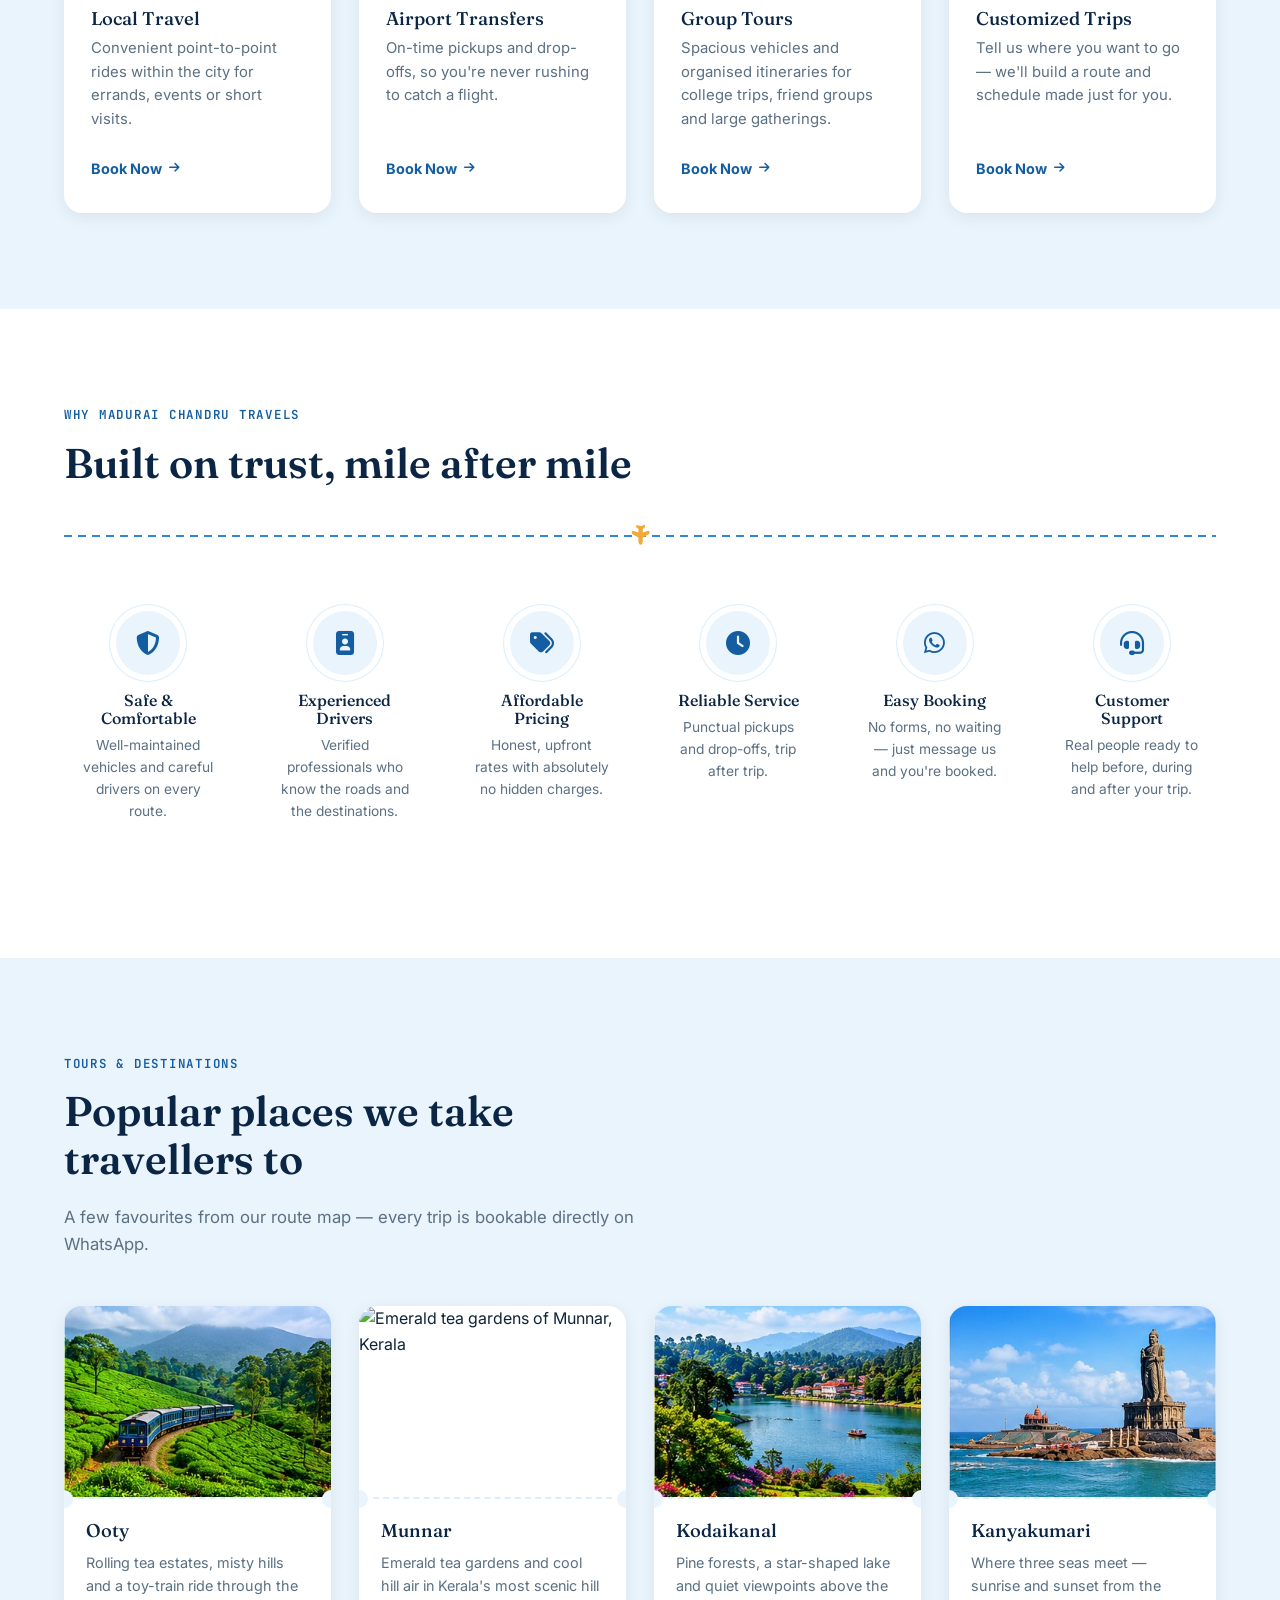
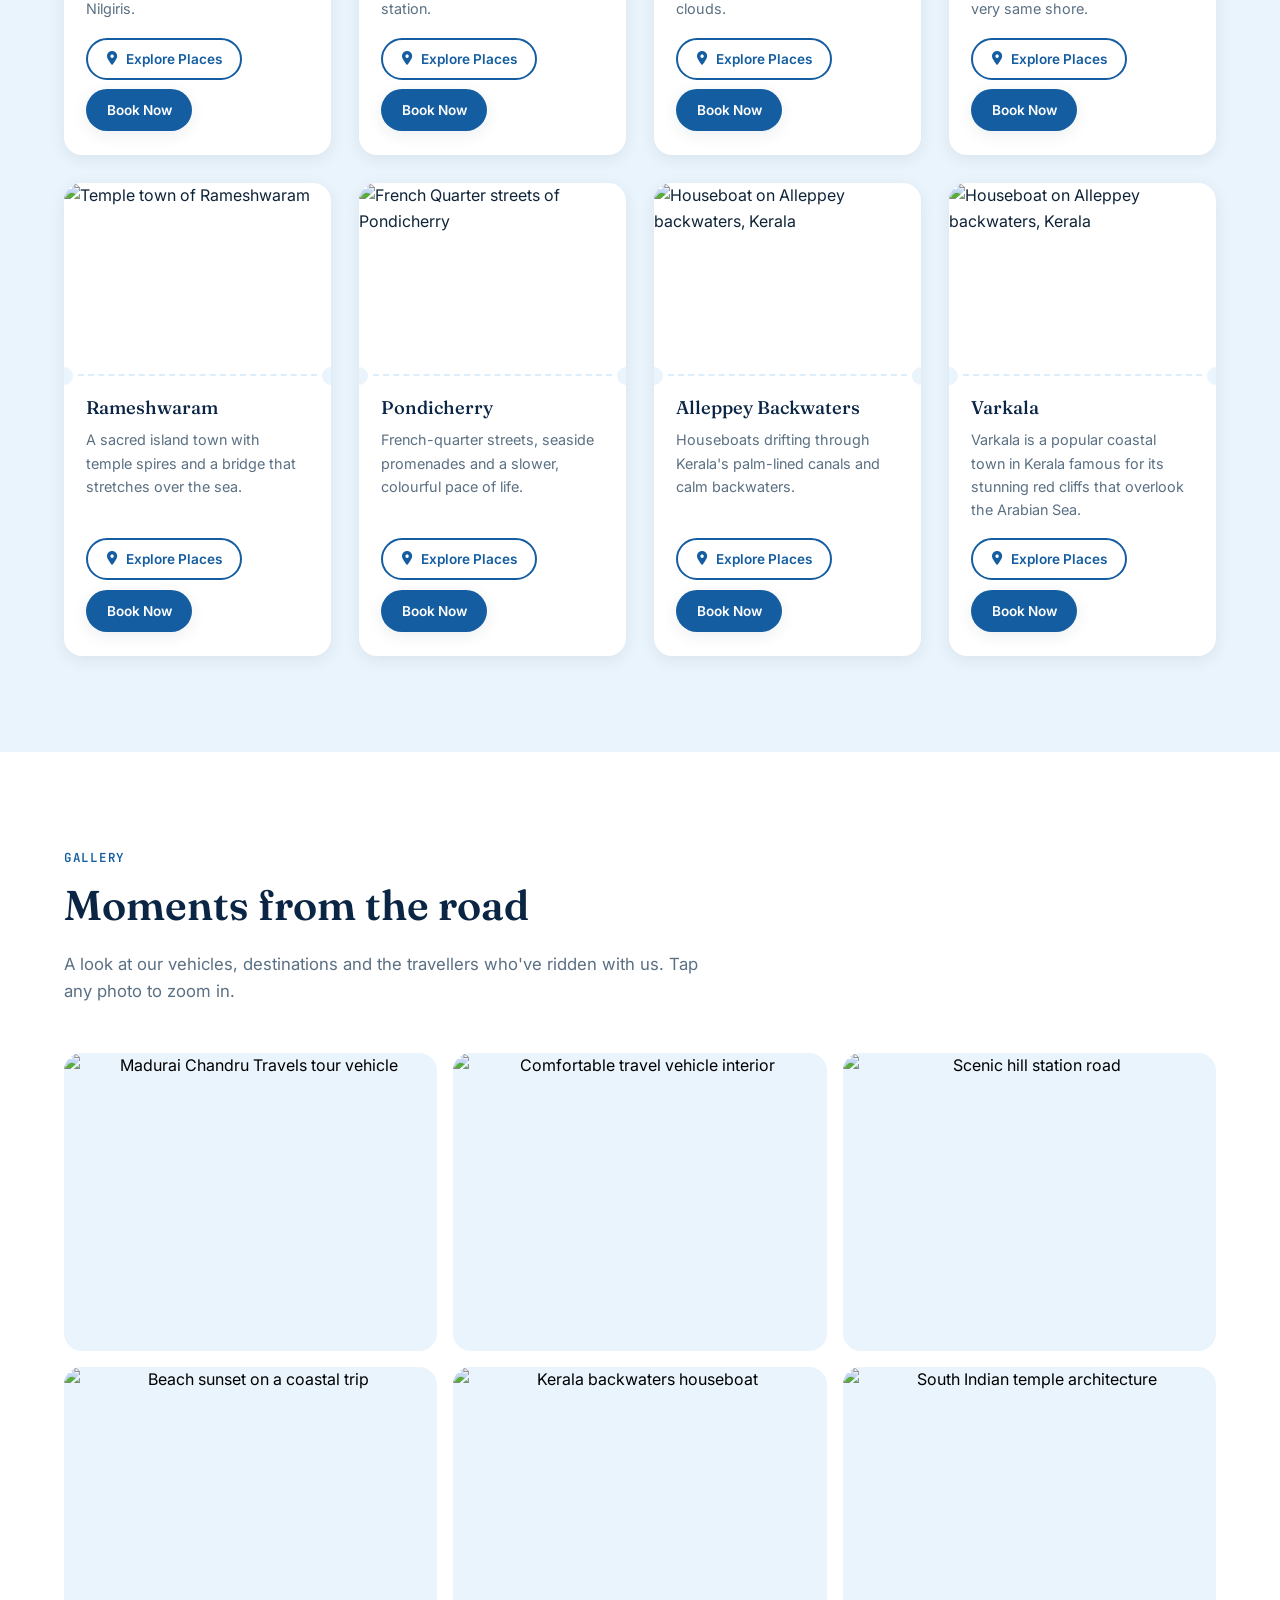
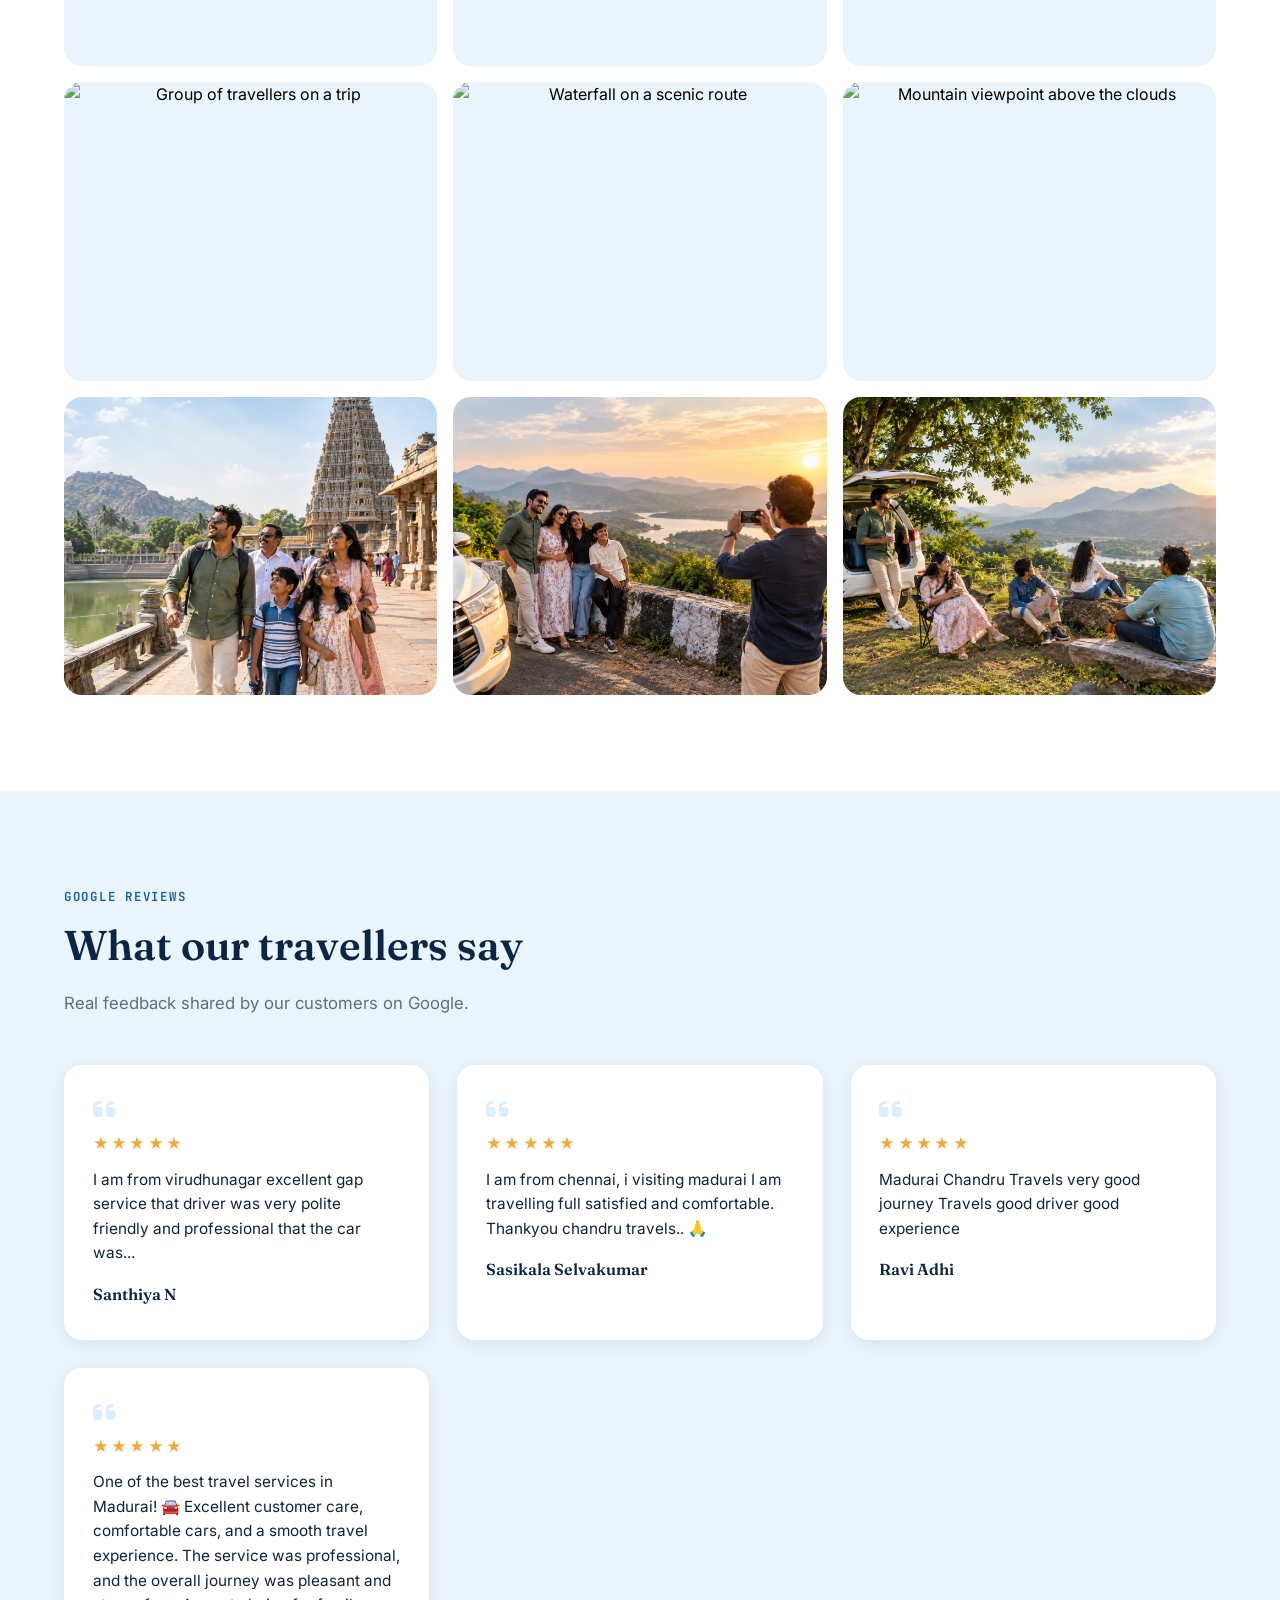
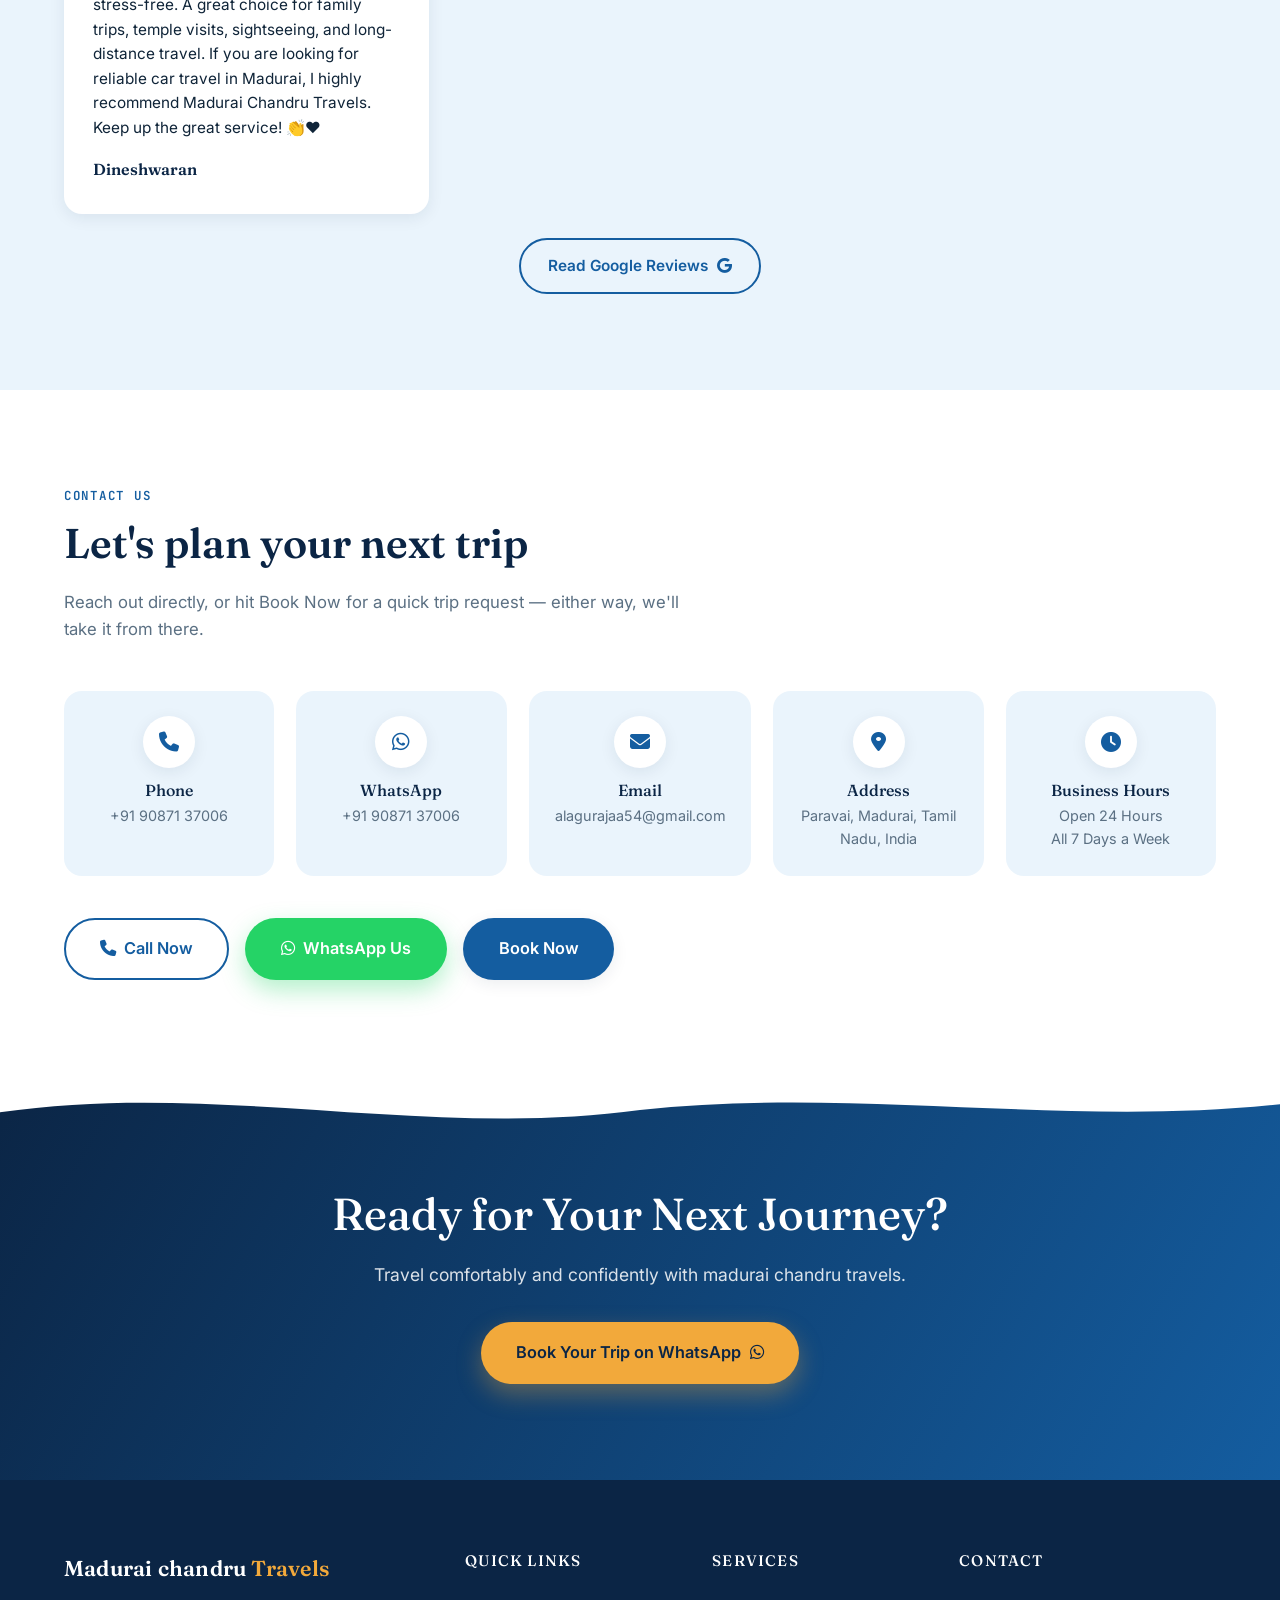
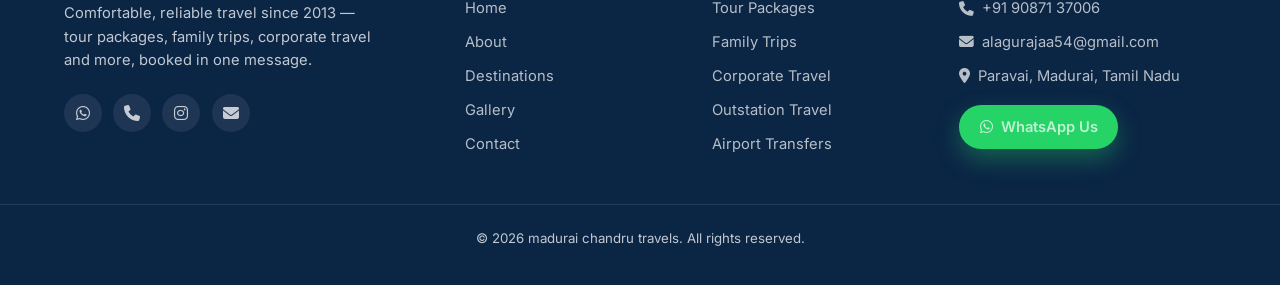
==== commit 0a7406f3: "Add files via upload" ====
--- a/index.html
+++ b/index.html
@@ -794,7 +794,7 @@
         <figure class="review reveal">
           <i class="fa-solid fa-quote-left review__quote-icon" aria-hidden="true"></i>
           <div class="review__stars" aria-label="Google review">★★★★★</div>
-          <blockquote>⭐⭐⭐⭐⭐</blockquote>
+          <blockquote>One of the best travel services in Madurai! 🚘 Excellent customer care, comfortable cars, and a smooth travel experience. The service was professional, and the overall journey was pleasant and stress-free. A great choice for family trips, temple visits, sightseeing, and long-distance travel. If you are looking for reliable car travel in Madurai, I highly recommend Madurai Chandru Travels. Keep up the great service! 👏❤️</blockquote>
           <figcaption>Dineshwaran</figcaption>
         </figure>
       </div>
